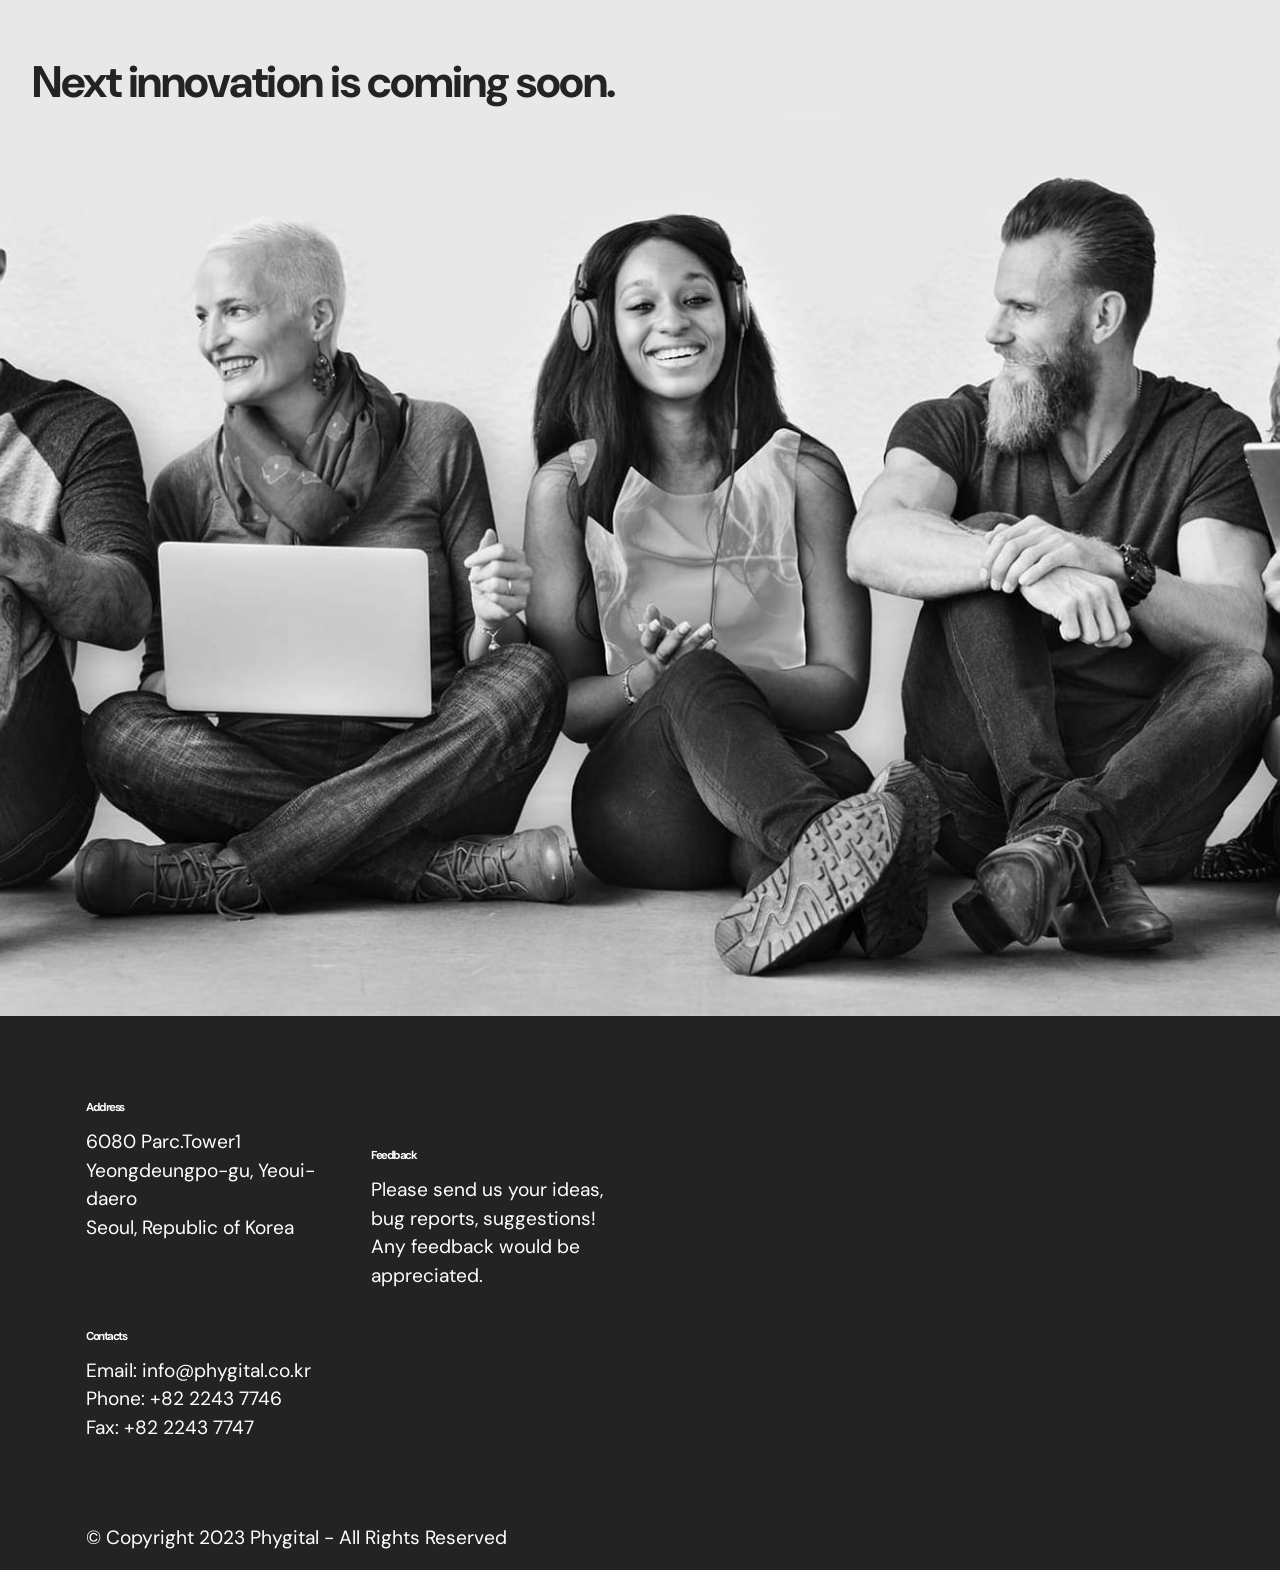
==== index.html @ dc156ff3 "Update index.html" ====
<!DOCTYPE html>
<html>
<head>
  <meta charset="UTF-8">
  <meta http-equiv="X-UA-Compatible" content="IE=edge">
  <meta name="generator" content="phygital.co.kr">
  <meta name="viewport" content="width=device-width, initial-scale=1, minimum-scale=1">
  <link rel="icon" type="image/x-icon" href="/favicon.ico">
  <link rel="apple-touch-icon" sizes="180x180" href="/apple-touch-icon.png">
  <link rel="icon" type="image/png" sizes="32x32" href="/favicon-32x32.png">
  <link rel="icon" type="image/png" sizes="16x16" href="/favicon-16x16.png">
  <link rel="manifest" href="/site.webmanifest">
  <link rel="mask-icon" href="/safari-pinned-tab.svg" color="#5bbad5">
  <meta name="msapplication-TileColor" content="#da532c">
  <meta name="theme-color" content="#ffffff">
  <meta name="description" content="nextgen innovation">


  
  <title>Home</title>
  <link rel="stylesheet" href="assets/bootstrap/css/bootstrap.min.css">
  <link rel="stylesheet" href="assets/bootstrap/css/bootstrap-grid.min.css">
  <link rel="stylesheet" href="assets/bootstrap/css/bootstrap-reboot.min.css">
  <link rel="stylesheet" href="assets/socicon/css/styles.css">
  <link rel="stylesheet" href="assets/theme/css/style.css">
  <link rel="preload" href="https://fonts.googleapis.com/css?family=DM+Sans:100,200,300,400,500,600,700,800,900,100i,200i,300i,400i,500i,600i,700i,800i,900i&display=swap" as="style" onload="this.onload=null;this.rel='stylesheet'">
  <noscript><link rel="stylesheet" href="https://fonts.googleapis.com/css?family=DM+Sans:100,200,300,400,500,600,700,800,900,100i,200i,300i,400i,500i,600i,700i,800i,900i&display=swap"></noscript>
  <link rel="preload" as="style" href="assets/mobirise/css/mbr-additional.css"><link rel="stylesheet" href="assets/mobirise/css/mbr-additional.css" type="text/css">
  
</head>
<body>
  
  <section data-bs-version="5.1" class="info4 cid-tNP4t02p1X" id="info4-x">
    
    
    <div class="container-fluid">
        <div class="row justify-content-center">
            <div class="col-12">
                <h3 class="mbr-section-title mbr-fonts-style display-1"><strong>Next innovation is coming soon.</strong></h3>
                
            </div>
        </div>
    </div>
</section>

<section data-bs-version="5.1" class="header1 cid-tNP4fryi3M mbr-fullscreen" id="header1-w">


    <div class="container">
        <div class="row justify-content-center">
            <div class="col-12 col-lg-5">
                <h1 class="mbr-section-title mbr-fonts-style mb-3 display-1"><phygital.></h1>
                
                
                
            </div>
        </div>
    </div>
</section>

<section data-bs-version="5.1" class="footer6 cid-tNPc91Cxcx" once="footers" id="footer6-z">

    

    

    <div class="container">
        <div class="row content mbr-white">
            <div class="col-12 col-md-3 mbr-fonts-style display-7">
                <h5 class="mbr-section-subtitle mbr-fonts-style mb-2 display-7">
                    <strong>Address</strong>
                </h5>
                <p class="mbr-text mbr-fonts-style display-7">6080 Parc.Tower1<br>Yeongdeungpo-gu, Yeoui-daero<br>Seoul, Republic of Korea</p> <br>
                <h5 class="mbr-section-subtitle mbr-fonts-style mb-2 mt-4 display-7">
                    <strong>Contacts</strong>
                </h5>
                <p class="mbr-text mbr-fonts-style mb-4 display-7">
                    Email: info@phygital.co.kr<br>
                    Phone: +82 2243 7746<br>
                    Fax: +82 2243 7747</p>
            </div>
            <div class="col-12 col-md-3 mbr-fonts-style display-7">
            
                <h5 class="mbr-section-subtitle mbr-fonts-style mb-2 mt-5 display-7">
                    <strong>Feedback</strong>
                </h5>
                <p class="mbr-text mbr-fonts-style mb-4 display-7">
                    Please send us your ideas, bug reports, suggestions! Any feedback would be appreciated.
                </p>
            </div>
            <div class="col-12 col-md-6">
                <div class="google-map"><iframe frameborder="0" style="border:0" src="https://www.google.com/maps/embed?pb=!1m18!1m12!1m3!1d2849.7429327787136!2d126.92601605795139!3d37.52607896184403!2m3!1f0!2f0!3f0!3m2!1i1024!2i768!4f13.1!3m3!1m2!1s0x357b4596bcbf5387%3A0x8b34b14cc0b31a6b!2sParc.1%20Tower%201!5e0!3m2!1sru!2skr!4v1692853850039!5m2!1sru!2sru" allowfullscreen=""></iframe></div>
            </div>
            <div class="col-md-6">
                
            </div>
        </div>
        <div class="footer-lower">
            <div class="media-container-row">
                <div class="col-sm-12">
                    <hr>
                </div>
            </div>
            <div class="col-sm-12 copyright pl-0">
                <p class="mbr-text mbr-fonts-style mbr-white display-7">
                    © Copyright 2023 Phygital - All Rights Reserved
                </p>
            </div>
        </div>
    </div>
  
  
</body>
</html>
---- assets/socicon/css/styles.css ----
@charset "UTF-8";

@font-face {
  font-family: 'Socicon';
  src:  url('../fonts/socicon.eot');
  src:  url('../fonts/socicon.eot?#iefix') format('embedded-opentype'),
    url('../fonts/socicon.woff2') format('woff2'),
    url('../fonts/socicon.ttf') format('truetype'),
    url('../fonts/socicon.woff') format('woff'),
    url('../fonts/socicon.svg#socicon') format('svg');
  font-weight: normal;
  font-style: normal;
  font-display: swap;
}

[data-icon]:before {
  font-family: "socicon" !important;
  content: attr(data-icon);
  font-style: normal !important;
  font-weight: normal !important;
  font-variant: normal !important;
  text-transform: none !important;
  speak: none;
  line-height: 1;
  -webkit-font-smoothing: antialiased;
  -moz-osx-font-smoothing: grayscale;
}

[class^="socicon-"], [class*=" socicon-"] {
  /* use !important to prevent issues with browser extensions that change fonts */
  font-family: 'Socicon' !important;
  speak: none;
  font-style: normal;
  font-weight: normal;
  font-variant: normal;
  text-transform: none;
  line-height: 1;

  /* Better Font Rendering =========== */
  -webkit-font-smoothing: antialiased;
  -moz-osx-font-smoothing: grayscale;
}

.socicon-eitaa:before {
  content: "\e97c";
}
.socicon-soroush:before {
  content: "\e97d";
}
.socicon-bale:before {
  content: "\e97e";
}
.socicon-zazzle:before {
  content: "\e97b";
}
.socicon-society6:before {
  content: "\e97a";
}
.socicon-redbubble:before {
  content: "\e979";
}
.socicon-avvo:before {
  content: "\e978";
}
.socicon-stitcher:before {
  content: "\e977";
}
.socicon-googlehangouts:before {
  content: "\e974";
}
.socicon-dlive:before {
  content: "\e975";
}
.socicon-vsco:before {
  content: "\e976";
}
.socicon-flipboard:before {
  content: "\e973";
}
.socicon-ubuntu:before {
  content: "\e958";
}
.socicon-artstation:before {
  content: "\e959";
}
.socicon-invision:before {
  content: "\e95a";
}
.socicon-torial:before {
  content: "\e95b";
}
.socicon-collectorz:before {
  content: "\e95c";
}
.socicon-seenthis:before {
  content: "\e95d";
}
.socicon-googleplaymusic:before {
  content: "\e95e";
}
.socicon-debian:before {
  content: "\e95f";
}
.socicon-filmfreeway:before {
  content: "\e960";
}
.socicon-gnome:before {
  content: "\e961";
}
.socicon-itchio:before {
  content: "\e962";
}
.socicon-jamendo:before {
  content: "\e963";
}
.socicon-mix:before {
  content: "\e964";
}
.socicon-sharepoint:before {
  content: "\e965";
}
.socicon-tinder:before {
  content: "\e966";
}
.socicon-windguru:before {
  content: "\e967";
}
.socicon-cdbaby:before {
  content: "\e968";
}
.socicon-elementaryos:before {
  content: "\e969";
}
.socicon-stage32:before {
  content: "\e96a";
}
.socicon-tiktok:before {
  content: "\e96b";
}
.socicon-gitter:before {
  content: "\e96c";
}
.socicon-letterboxd:before {
  content: "\e96d";
}
.socicon-threema:before {
  content: "\e96e";
}
.socicon-splice:before {
  content: "\e96f";
}
.socicon-metapop:before {
  content: "\e970";
}
.socicon-naver:before {
  content: "\e971";
}
.socicon-remote:before {
  content: "\e972";
}
.socicon-internet:before {
  content: "\e957";
}
.socicon-moddb:before {
  content: "\e94b";
}
.socicon-indiedb:before {
  content: "\e94c";
}
.socicon-traxsource:before {
  content: "\e94d";
}
.socicon-gamefor:before {
  content: "\e94e";
}
.socicon-pixiv:before {
  content: "\e94f";
}
.socicon-myanimelist:before {
  content: "\e950";
}
.socicon-blackberry:before {
  content: "\e951";
}
.socicon-wickr:before {
  content: "\e952";
}
.socicon-spip:before {
  content: "\e953";
}
.socicon-napster:before {
  content: "\e954";
}
.socicon-beatport:before {
  content: "\e955";
}
.socicon-hackerone:before {
  content: "\e956";
}
.socicon-hackernews:before {
  content: "\e946";
}
.socicon-smashwords:before {
  content: "\e947";
}
.socicon-kobo:before {
  content: "\e948";
}
.socicon-bookbub:before {
  content: "\e949";
}
.socicon-mailru:before {
  content: "\e94a";
}
.socicon-gitlab:before {
  content: "\e945";
}
.socicon-instructables:before {
  content: "\e944";
}
.socicon-portfolio:before {
  content: "\e943";
}
.socicon-codered:before {
  content: "\e940";
}
.socicon-origin:before {
  content: "\e941";
}
.socicon-nextdoor:before {
  content: "\e942";
}
.socicon-udemy:before {
  content: "\e93f";
}
.socicon-livemaster:before {
  content: "\e93e";
}
.socicon-crunchbase:before {
  content: "\e93b";
}
.socicon-homefy:before {
  content: "\e93c";
}
.socicon-calendly:before {
  content: "\e93d";
}
.socicon-realtor:before {
  content: "\e90f";
}
.socicon-tidal:before {
  content: "\e910";
}
.socicon-qobuz:before {
  content: "\e911";
}
.socicon-natgeo:before {
  content: "\e912";
}
.socicon-mastodon:before {
  content: "\e913";
}
.socicon-unsplash:before {
  content: "\e914";
}
.socicon-homeadvisor:before {
  content: "\e915";
}
.socicon-angieslist:before {
  content: "\e916";
}
.socicon-codepen:before {
  content: "\e917";
}
.socicon-slack:before {
  content: "\e918";
}
.socicon-openaigym:before {
  content: "\e919";
}
.socicon-logmein:before {
  content: "\e91a";
}
.socicon-fiverr:before {
  content: "\e91b";
}
.socicon-gotomeeting:before {
  content: "\e91c";
}
.socicon-aliexpress:before {
  content: "\e91d";
}
.socicon-guru:before {
  content: "\e91e";
}
.socicon-appstore:before {
  content: "\e91f";
}
.socicon-homes:before {
  content: "\e920";
}
.socicon-zoom:before {
  content: "\e921";
}
.socicon-alibaba:before {
  content: "\e922";
}
.socicon-craigslist:before {
  content: "\e923";
}
.socicon-wix:before {
  content: "\e924";
}
.socicon-redfin:before {
  content: "\e925";
}
.socicon-googlecalendar:before {
  content: "\e926";
}
.socicon-shopify:before {
  content: "\e927";
}
.socicon-freelancer:before {
  content: "\e928";
}
.socicon-seedrs:before {
  content: "\e929";
}
.socicon-bing:before {
  content: "\e92a";
}
.socicon-doodle:before {
  content: "\e92b";
}
.socicon-bonanza:before {
  content: "\e92c";
}
.socicon-squarespace:before {
  content: "\e92d";
}
.socicon-toptal:before {
  content: "\e92e";
}
.socicon-gust:before {
  content: "\e92f";
}
.socicon-ask:before {
  content: "\e930";
}
.socicon-trulia:before {
  content: "\e931";
}
.socicon-loomly:before {
  content: "\e932";
}
.socicon-ghost:before {
  content: "\e933";
}
.socicon-upwork:before {
  content: "\e934";
}
.socicon-fundable:before {
  content: "\e935";
}
.socicon-booking:before {
  content: "\e936";
}
.socicon-googlemaps:before {
  content: "\e937";
}
.socicon-zillow:before {
  content: "\e938";
}
.socicon-niconico:before {
  content: "\e939";
}
.socicon-toneden:before {
  content: "\e93a";
}
.socicon-augment:before {
  content: "\e908";
}
.socicon-bitbucket:before {
  content: "\e909";
}
.socicon-fyuse:before {
  content: "\e90a";
}
.socicon-yt-gaming:before {
  content: "\e90b";
}
.socicon-sketchfab:before {
  content: "\e90c";
}
.socicon-mobcrush:before {
  content: "\e90d";
}
.socicon-microsoft:before {
  content: "\e90e";
}
.socicon-pandora:before {
  content: "\e907";
}
.socicon-messenger:before {
  content: "\e906";
}
.socicon-gamewisp:before {
  content: "\e905";
}
.socicon-bloglovin:before {
  content: "\e904";
}
.socicon-tunein:before {
  content: "\e903";
}
.socicon-gamejolt:before {
  content: "\e901";
}
.socicon-trello:before {
  content: "\e902";
}
.socicon-spreadshirt:before {
  content: "\e900";
}
.socicon-500px:before {
  content: "\e000";
}
.socicon-8tracks:before {
  content: "\e001";
}
.socicon-airbnb:before {
  content: "\e002";
}
.socicon-alliance:before {
  content: "\e003";
}
.socicon-amazon:before {
  content: "\e004";
}
.socicon-amplement:before {
  content: "\e005";
}
.socicon-android:before {
  content: "\e006";
}
.socicon-angellist:before {
  content: "\e007";
}
.socicon-apple:before {
  content: "\e008";
}
.socicon-appnet:before {
  content: "\e009";
}
.socicon-baidu:before {
  content: "\e00a";
}
.socicon-bandcamp:before {
  content: "\e00b";
}
.socicon-battlenet:before {
  content: "\e00c";
}
.socicon-mixer:before {
  content: "\e00d";
}
.socicon-bebee:before {
  content: "\e00e";
}
.socicon-bebo:before {
  content: "\e00f";
}
.socicon-behance:before {
  content: "\e010";
}
.socicon-blizzard:before {
  content: "\e011";
}
.socicon-blogger:before {
  content: "\e012";
}
.socicon-buffer:before {
  content: "\e013";
}
.socicon-chrome:before {
  content: "\e014";
}
.socicon-coderwall:before {
  content: "\e015";
}
.socicon-curse:before {
  content: "\e016";
}
.socicon-dailymotion:before {
  content: "\e017";
}
.socicon-deezer:before {
  content: "\e018";
}
.socicon-delicious:before {
  content: "\e019";
}
.socicon-deviantart:before {
  content: "\e01a";
}
.socicon-diablo:before {
  content: "\e01b";
}
.socicon-digg:before {
  content: "\e01c";
}
.socicon-discord:before {
  content: "\e01d";
}
.socicon-disqus:before {
  content: "\e01e";
}
.socicon-douban:before {
  content: "\e01f";
}
.socicon-draugiem:before {
  content: "\e020";
}
.socicon-dribbble:before {
  content: "\e021";
}
.socicon-drupal:before {
  content: "\e022";
}
.socicon-ebay:before {
  content: "\e023";
}
.socicon-ello:before {
  content: "\e024";
}
.socicon-endomodo:before {
  content: "\e025";
}
.socicon-envato:before {
  content: "\e026";
}
.socicon-etsy:before {
  content: "\e027";
}
.socicon-facebook:before {
  content: "\e028";
}
.socicon-feedburner:before {
  content: "\e029";
}
.socicon-filmweb:before {
  content: "\e02a";
}
.socicon-firefox:before {
  content: "\e02b";
}
.socicon-flattr:before {
  content: "\e02c";
}
.socicon-flickr:before {
  content: "\e02d";
}
.socicon-formulr:before {
  content: "\e02e";
}
.socicon-forrst:before {
  content: "\e02f";
}
.socicon-foursquare:before {
  content: "\e030";
}
.socicon-friendfeed:before {
  content: "\e031";
}
.socicon-github:before {
  content: "\e032";
}
.socicon-goodreads:before {
  content: "\e033";
}
.socicon-google:before {
  content: "\e034";
}
.socicon-googlescholar:before {
  content: "\e035";
}
.socicon-googlegroups:before {
  content: "\e036";
}
.socicon-googlephotos:before {
  content: "\e037";
}
.socicon-googleplus:before {
  content: "\e038";
}
.socicon-grooveshark:before {
  content: "\e039";
}
.socicon-hackerrank:before {
  content: "\e03a";
}
.socicon-hearthstone:before {
  content: "\e03b";
}
.socicon-hellocoton:before {
  content: "\e03c";
}
.socicon-heroes:before {
  content: "\e03d";
}
.socicon-smashcast:before {
  content: "\e03e";
}
.socicon-horde:before {
  content: "\e03f";
}
.socicon-houzz:before {
  content: "\e040";
}
.socicon-icq:before {
  content: "\e041";
}
.socicon-identica:before {
  content: "\e042";
}
.socicon-imdb:before {
  content: "\e043";
}
.socicon-instagram:before {
  content: "\e044";
}
.socicon-issuu:before {
  content: "\e045";
}
.socicon-istock:before {
  content: "\e046";
}
.socicon-itunes:before {
  content: "\e047";
}
.socicon-keybase:before {
  content: "\e048";
}
.socicon-lanyrd:before {
  content: "\e049";
}
.socicon-lastfm:before {
  content: "\e04a";
}
.socicon-line:before {
  content: "\e04b";
}
.socicon-linkedin:before {
  content: "\e04c";
}
.socicon-livejournal:before {
  content: "\e04d";
}
.socicon-lyft:before {
  content: "\e04e";
}
.socicon-macos:before {
  content: "\e04f";
}
.socicon-mail:before {
  content: "\e050";
}
.socicon-medium:before {
  content: "\e051";
}
.socicon-meetup:before {
  content: "\e052";
}
.socicon-mixcloud:before {
  content: "\e053";
}
.socicon-modelmayhem:before {
  content: "\e054";
}
.socicon-mumble:before {
  content: "\e055";
}
.socicon-myspace:before {
  content: "\e056";
}
.socicon-newsvine:before {
  content: "\e057";
}
.socicon-nintendo:before {
  content: "\e058";
}
.socicon-npm:before {
  content: "\e059";
}
.socicon-odnoklassniki:before {
  content: "\e05a";
}
.socicon-openid:before {
  content: "\e05b";
}
.socicon-opera:before {
  content: "\e05c";
}
.socicon-outlook:before {
  content: "\e05d";
}
.socicon-overwatch:before {
  content: "\e05e";
}
.socicon-patreon:before {
  content: "\e05f";
}
.socicon-paypal:before {
  content: "\e060";
}
.socicon-periscope:before {
  content: "\e061";
}
.socicon-persona:before {
  content: "\e062";
}
.socicon-pinterest:before {
  content: "\e063";
}
.socicon-play:before {
  content: "\e064";
}
.socicon-player:before {
  content: "\e065";
}
.socicon-playstation:before {
  content: "\e066";
}
.socicon-pocket:before {
  content: "\e067";
}
.socicon-qq:before {
  content: "\e068";
}
.socicon-quora:before {
  content: "\e069";
}
.socicon-raidcall:before {
  content: "\e06a";
}
.socicon-ravelry:before {
  content: "\e06b";
}
.socicon-reddit:before {
  content: "\e06c";
}
.socicon-renren:before {
  content: "\e06d";
}
.socicon-researchgate:before {
  content: "\e06e";
}
.socicon-residentadvisor:before {
  content: "\e06f";
}
.socicon-reverbnation:before {
  content: "\e070";
}
.socicon-rss:before {
  content: "\e071";
}
.socicon-sharethis:before {
  content: "\e072";
}
.socicon-skype:before {
  content: "\e073";
}
.socicon-slideshare:before {
  content: "\e074";
}
.socicon-smugmug:before {
  content: "\e075";
}
.socicon-snapchat:before {
  content: "\e076";
}
.socicon-songkick:before {
  content: "\e077";
}
.socicon-soundcloud:before {
  content: "\e078";
}
.socicon-spotify:before {
  content: "\e079";
}
.socicon-stackexchange:before {
  content: "\e07a";
}
.socicon-stackoverflow:before {
  content: "\e07b";
}
.socicon-starcraft:before {
  content: "\e07c";
}
.socicon-stayfriends:before {
  content: "\e07d";
}
.socicon-steam:before {
  content: "\e07e";
}
.socicon-storehouse:before {
  content: "\e07f";
}
.socicon-strava:before {
  content: "\e080";
}
.socicon-streamjar:before {
  content: "\e081";
}
.socicon-stumbleupon:before {
  content: "\e082";
}
.socicon-swarm:before {
  content: "\e083";
}
.socicon-teamspeak:before {
  content: "\e084";
}
.socicon-teamviewer:before {
  content: "\e085";
}
.socicon-technorati:before {
  content: "\e086";
}
.socicon-telegram:before {
  content: "\e087";
}
.socicon-tripadvisor:before {
  content: "\e088";
}
.socicon-tripit:before {
  content: "\e089";
}
.socicon-triplej:before {
  content: "\e08a";
}
.socicon-tumblr:before {
  content: "\e08b";
}
.socicon-twitch:before {
  content: "\e08c";
}
.socicon-twitter:before {
  content: "\e08d";
}
.socicon-uber:before {
  content: "\e08e";
}
.socicon-ventrilo:before {
  content: "\e08f";
}
.socicon-viadeo:before {
  content: "\e090";
}
.socicon-viber:before {
  content: "\e091";
}
.socicon-viewbug:before {
  content: "\e092";
}
.socicon-vimeo:before {
  content: "\e093";
}
.socicon-vine:before {
  content: "\e094";
}
.socicon-vkontakte:before {
  content: "\e095";
}
.socicon-warcraft:before {
  content: "\e096";
}
.socicon-wechat:before {
  content: "\e097";
}
.socicon-weibo:before {
  content: "\e098";
}
.socicon-whatsapp:before {
  content: "\e099";
}
.socicon-wikipedia:before {
  content: "\e09a";
}
.socicon-windows:before {
  content: "\e09b";
}
.socicon-wordpress:before {
  content: "\e09c";
}
.socicon-wykop:before {
  content: "\e09d";
}
.socicon-xbox:before {
  content: "\e09e";
}
.socicon-xing:before {
  content: "\e09f";
}
.socicon-yahoo:before {
  content: "\e0a0";
}
.socicon-yammer:before {
  content: "\e0a1";
}
.socicon-yandex:before {
  content: "\e0a2";
}
.socicon-yelp:before {
  content: "\e0a3";
}
.socicon-younow:before {
  content: "\e0a4";
}
.socicon-youtube:before {
  content: "\e0a5";
}
.socicon-zapier:before {
  content: "\e0a6";
}
.socicon-zerply:before {
  content: "\e0a7";
}
.socicon-zomato:before {
  content: "\e0a8";
}
.socicon-zynga:before {
  content: "\e0a9";
}
---- assets/theme/css/style.css ----
@charset "UTF-8";
section {
  background-color: #ffffff;
}

body {
  font-style: normal;
  line-height: 1.5;
  font-weight: 400;
  color: #232323;
  position: relative;
}

button {
  background-color: transparent;
  border-color: transparent;
}

section,
.container,
.container-fluid {
  position: relative;
  word-wrap: break-word;
}

a.mbr-iconfont:hover {
  text-decoration: none;
}

.article .lead p,
.article .lead ul,
.article .lead ol,
.article .lead pre,
.article .lead blockquote {
  margin-bottom: 0;
}

a {
  font-style: normal;
  font-weight: 400;
  cursor: pointer;
}
a, a:hover {
  text-decoration: none;
}

.mbr-section-title {
  font-style: normal;
  line-height: 1.3;
}

.mbr-section-subtitle {
  line-height: 1.3;
}

.mbr-text {
  font-style: normal;
  line-height: 1.7;
}

h1,
h2,
h3,
h4,
h5,
h6,
.display-1,
.display-2,
.display-4,
.display-5,
.display-7,
span,
p,
a {
  line-height: 1;
  word-break: break-word;
  word-wrap: break-word;
  font-weight: 400;
}

b,
strong {
  font-weight: bolder;
  font-family: DM Sans;
  letter-spacing: -1.5px;
  font-size: 0.6em;
}

input:-webkit-autofill, input:-webkit-autofill:hover, input:-webkit-autofill:focus, input:-webkit-autofill:active {
  transition-delay: 9999s;
  -webkit-transition-property: background-color, color;
  transition-property: background-color, color;
}

textarea[type=hidden] {
  display: none;
}

section {
  background-position: 50% 50%;
  background-repeat: no-repeat;
  background-size: cover;
}
section .mbr-background-video,
section .mbr-background-video-preview {
  position: absolute;
  bottom: 0;
  left: 0;
  right: 0;
  top: 0;
}

.hidden {
  visibility: hidden;
}

.mbr-z-index20 {
  z-index: 20;
}

/*! Base colors */
.mbr-white {
  color: #ffffff;
}

.mbr-black {
  color: #111111;
}

.mbr-bg-white {
  background-color: #ffffff;
}

.mbr-bg-black {
  background-color: #000000;
}

/*! Text-aligns */
.align-left {
  text-align: left;
}

.align-center {
  text-align: center;
}

.align-right {
  text-align: right;
}

/*! Font-weight  */
.mbr-light {
  font-weight: 300;
}

.mbr-regular {
  font-weight: 400;
}

.mbr-semibold {
  font-weight: 500;
}

.mbr-bold {
  font-weight: 700;
}

/*! Media  */
.media-content {
  flex-basis: 100%;
}

.media-container-row {
  display: flex;
  flex-direction: row;
  flex-wrap: wrap;
  justify-content: center;
  align-content: center;
  align-items: start;
}
.media-container-row .media-size-item {
  width: 400px;
}

.media-container-column {
  display: flex;
  flex-direction: column;
  flex-wrap: wrap;
  justify-content: center;
  align-content: center;
  align-items: stretch;
}
.media-container-column > * {
  width: 100%;
}

@media (min-width: 992px) {
  .media-container-row {
    flex-wrap: nowrap;
  }
}
figure {
  margin-bottom: 0;
  overflow: hidden;
}

figure[mbr-media-size] {
  transition: width 0.1s;
}

img,
iframe {
  display: block;
  width: 100%;
}

.card {
  background-color: transparent;
  border: none;
}

.card-box {
  width: 100%;
}

.card-img {
  text-align: center;
  flex-shrink: 0;
  -webkit-flex-shrink: 0;
}

.media {
  max-width: 100%;
  margin: 0 auto;
}

.mbr-figure {
  align-self: center;
}

.media-container > div {
  max-width: 100%;
}

.mbr-figure img,
.card-img img {
  width: 100%;
}

@media (max-width: 991px) {
  .media-size-item {
    width: auto !important;
  }

  .media {
    width: auto;
  }

  .mbr-figure {
    width: 100% !important;
  }
}
/*! Buttons */
.mbr-section-btn {
  margin-left: -0.6rem;
  margin-right: -0.6rem;
  font-size: 0;
}

.btn {
  font-weight: 600;
  border-width: 1px;
  font-style: normal;
  margin: 0.6rem 0.6rem;
  white-space: normal;
  transition: all 0.2s ease-in-out;
  display: inline-flex;
  align-items: center;
  justify-content: center;
  word-break: break-word;
}

.btn-sm {
  font-weight: 600;
  letter-spacing: 0px;
  transition: all 0.3s ease-in-out;
}

.btn-md {
  font-weight: 600;
  letter-spacing: 0px;
  transition: all 0.3s ease-in-out;
}

.btn-lg {
  font-weight: 600;
  letter-spacing: 0px;
  transition: all 0.3s ease-in-out;
}

.btn-form {
  margin: 0;
}
.btn-form:hover {
  cursor: pointer;
}

nav .mbr-section-btn {
  margin-left: 0rem;
  margin-right: 0rem;
}

/*! Btn icon margin */
.btn .mbr-iconfont,
.btn.btn-sm .mbr-iconfont {
  order: 1;
  cursor: pointer;
  margin-left: 0.5rem;
  vertical-align: sub;
}

.btn.btn-md .mbr-iconfont,
.btn.btn-md .mbr-iconfont {
  margin-left: 0.8rem;
}

.mbr-regular {
  font-weight: 400;
}

.mbr-semibold {
  font-weight: 500;
}

.mbr-bold {
  font-weight: 700;
}

[type=submit] {
  -webkit-appearance: none;
}

/*! Full-screen */
.mbr-fullscreen .mbr-overlay {
  min-height: 100vh;
}

.mbr-fullscreen {
  display: flex;
  display: -moz-flex;
  display: -ms-flex;
  display: -o-flex;
  align-items: center;
  min-height: 100vh;
  padding-top: 3rem;
  padding-bottom: 3rem;
}

/*! Map */
.map {
  height: 25rem;
  position: relative;
}
.map iframe {
  width: 100%;
  height: 100%;
}

/*! Scroll to top arrow */
.mbr-arrow-up {
  bottom: 25px;
  right: 90px;
  position: fixed;
  text-align: right;
  z-index: 5000;
  color: #ffffff;
  font-size: 22px;
}

.mbr-arrow-up a {
  background: rgba(0, 0, 0, 0.2);
  border-radius: 50%;
  color: #fff;
  display: inline-block;
  height: 60px;
  width: 60px;
  border: 2px solid #fff;
  outline-style: none !important;
  position: relative;
  text-decoration: none;
  transition: all 0.3s ease-in-out;
  cursor: pointer;
  text-align: center;
}
.mbr-arrow-up a:hover {
  background-color: rgba(0, 0, 0, 0.4);
}
.mbr-arrow-up a i {
  line-height: 60px;
}

.mbr-arrow-up-icon {
  display: block;
  color: #fff;
}

.mbr-arrow-up-icon::before {
  content: "›";
  display: inline-block;
  font-family: serif;
  font-size: 22px;
  line-height: 1;
  font-style: normal;
  position: relative;
  top: 6px;
  left: -4px;
  transform: rotate(-90deg);
}

/*! Arrow Down */
.mbr-arrow {
  position: absolute;
  bottom: 45px;
  left: 50%;
  width: 60px;
  height: 60px;
  cursor: pointer;
  background-color: rgba(80, 80, 80, 0.5);
  border-radius: 50%;
  transform: translateX(-50%);
}
@media (max-width: 767px) {
  .mbr-arrow {
    display: none;
  }
}
.mbr-arrow > a {
  display: inline-block;
  text-decoration: none;
  outline-style: none;
  -webkit-animation: arrowdown 1.7s ease-in-out infinite;
          animation: arrowdown 1.7s ease-in-out infinite;
  color: #ffffff;
}
.mbr-arrow > a > i {
  position: absolute;
  top: -2px;
  left: 15px;
  font-size: 2rem;
}

#scrollToTop a i::before {
  content: "";
  position: absolute;
  display: block;
  border-bottom: 2.5px solid #fff;
  border-left: 2.5px solid #fff;
  width: 27.8%;
  height: 27.8%;
  left: 50%;
  top: 51%;
  transform: translateY(-30%) translateX(-50%) rotate(135deg);
}

@keyframes arrowdown {
  0% {
    transform: translateY(0px);
  }
  50% {
    transform: translateY(-5px);
  }
  100% {
    transform: translateY(0px);
  }
}
@-webkit-keyframes arrowdown {
  0% {
    transform: translateY(0px);
  }
  50% {
    transform: translateY(-5px);
  }
  100% {
    transform: translateY(0px);
  }
}
@media (max-width: 500px) {
  .mbr-arrow-up {
    left: 0;
    right: 0;
    text-align: center;
  }
}
/*Gradients animation*/
@keyframes gradient-animation {
  from {
    background-position: 0% 100%;
    -webkit-animation-timing-function: ease-in-out;
            animation-timing-function: ease-in-out;
  }
  to {
    background-position: 100% 0%;
    -webkit-animation-timing-function: ease-in-out;
            animation-timing-function: ease-in-out;
  }
}
@-webkit-keyframes gradient-animation {
  from {
    background-position: 0% 100%;
    -webkit-animation-timing-function: ease-in-out;
            animation-timing-function: ease-in-out;
  }
  to {
    background-position: 100% 0%;
    -webkit-animation-timing-function: ease-in-out;
            animation-timing-function: ease-in-out;
  }
}
.bg-gradient {
  background-size: 200% 200%;
  animation: gradient-animation 5s infinite alternate;
  -webkit-animation: gradient-animation 5s infinite alternate;
}

.menu .navbar-brand {
  display: -webkit-flex;
}
.menu .navbar-brand span {
  display: flex;
  display: -webkit-flex;
}
.menu .navbar-brand .navbar-caption-wrap {
  display: -webkit-flex;
}
.menu .navbar-brand .navbar-logo img {
  display: -webkit-flex;
  width: auto;
}
@media (min-width: 768px) and (max-width: 991px) {
  .menu .navbar-toggleable-sm .navbar-nav {
    display: -ms-flexbox;
  }
}
@media (max-width: 991px) {
  .menu .navbar-collapse {
    max-height: 93.5vh;
  }
  .menu .navbar-collapse.show {
    overflow: auto;
  }
}
@media (min-width: 992px) {
  .menu .navbar-nav.nav-dropdown {
    display: -webkit-flex;
  }
  .menu .navbar-toggleable-sm .navbar-collapse {
    display: -webkit-flex !important;
  }
  .menu .collapsed .navbar-collapse {
    max-height: 93.5vh;
  }
  .menu .collapsed .navbar-collapse.show {
    overflow: auto;
  }
}
@media (max-width: 767px) {
  .menu .navbar-collapse {
    max-height: 80vh;
  }
}

.nav-link .mbr-iconfont {
  margin-right: 0.5rem;
}

.navbar {
  display: -webkit-flex;
  -webkit-flex-wrap: wrap;
  -webkit-align-items: center;
  -webkit-justify-content: space-between;
}

.navbar-collapse {
  -webkit-flex-basis: 100%;
  -webkit-flex-grow: 1;
  -webkit-align-items: center;
}

.nav-dropdown .link {
  padding: 0.667em 1.667em !important;
  margin: 0 !important;
}

.nav {
  display: -webkit-flex;
  -webkit-flex-wrap: wrap;
}

.row {
  display: -webkit-flex;
  -webkit-flex-wrap: wrap;
}

.justify-content-center {
  -webkit-justify-content: center;
}

.form-inline {
  display: -webkit-flex;
}

.card-wrapper {
  -webkit-flex: 1;
}

.carousel-control {
  z-index: 10;
  display: -webkit-flex;
}

.carousel-controls {
  display: -webkit-flex;
}

.media {
  display: -webkit-flex;
}

.form-group:focus {
  outline: none;
}

.jq-selectbox__select {
  padding: 7px 0;
  position: relative;
}

.jq-selectbox__dropdown {
  overflow: hidden;
  border-radius: 10px;
  position: absolute;
  top: 100%;
  left: 0 !important;
  width: 100% !important;
}

.jq-selectbox__trigger-arrow {
  right: 0;
  transform: translateY(-50%);
}

.jq-selectbox li {
  padding: 1.07em 0.5em;
}

input[type=range] {
  padding-left: 0 !important;
  padding-right: 0 !important;
}

.modal-dialog,
.modal-content {
  height: 100%;
}

.modal-dialog .carousel-inner {
  height: calc(100vh - 1.75rem);
}
@media (max-width: 575px) {
  .modal-dialog .carousel-inner {
    height: calc(100vh - 1rem);
  }
}

.carousel-item {
  text-align: center;
}

.carousel-item img {
  margin: auto;
}

.navbar-toggler {
  align-self: flex-start;
  padding: 0.25rem 0.75rem;
  font-size: 1.25rem;
  line-height: 1;
  background: transparent;
  border: 1px solid transparent;
  border-radius: 0.25rem;
}

.navbar-toggler:focus,
.navbar-toggler:hover {
  text-decoration: none;
  box-shadow: none;
}

.navbar-toggler-icon {
  display: inline-block;
  width: 1.5em;
  height: 1.5em;
  vertical-align: middle;
  content: "";
  background: no-repeat center center;
  background-size: 100% 100%;
}

.navbar-toggler-left {
  position: absolute;
  left: 1rem;
}

.navbar-toggler-right {
  position: absolute;
  right: 1rem;
}

.card-img {
  width: auto;
}

.menu .navbar.collapsed:not(.beta-menu) {
  flex-direction: column;
}

.carousel-item.active,
.carousel-item-next,
.carousel-item-prev {
  display: flex;
}

.note-air-layout .dropup .dropdown-menu,
.note-air-layout .navbar-fixed-bottom .dropdown .dropdown-menu {
  bottom: initial !important;
}

html,
body {
  height: auto;
  min-height: 100vh;
}

.dropup .dropdown-toggle::after {
  display: none;
}

.form-asterisk {
  font-family: initial;
  position: absolute;
  top: -2px;
  font-weight: normal;
}

.form-control-label {
  position: relative;
  cursor: pointer;
  margin-bottom: 0.357em;
  padding: 0;
}

.alert {
  color: #ffffff;
  border-radius: 0;
  border: 0;
  font-size: 1.1rem;
  line-height: 1.5;
  margin-bottom: 1.875rem;
  padding: 1.25rem;
  position: relative;
  text-align: center;
}
.alert.alert-form::after {
  background-color: inherit;
  bottom: -7px;
  content: "";
  display: block;
  height: 14px;
  left: 50%;
  margin-left: -7px;
  position: absolute;
  transform: rotate(45deg);
  width: 14px;
}

.form-control {
  background-color: #ffffff;
  background-clip: border-box;
  color: #232323;
  line-height: 1rem !important;
  height: auto;
  padding: 0.6rem 1.2rem;
  transition: border-color 0.25s ease 0s;
  border: 1px solid transparent !important;
  border-radius: 4px;
  box-shadow: rgba(0, 0, 0, 0.07) 0px 1px 1px 0px, rgba(0, 0, 0, 0.07) 0px 1px 3px 0px, rgba(0, 0, 0, 0.03) 0px 0px 0px 1px;
}
.form-active .form-control:invalid {
  border-color: red;
}

form .row {
  margin-left: -0.6rem;
  margin-right: -0.6rem;
}
form .row [class*=col] {
  padding-left: 0.6rem;
  padding-right: 0.6rem;
}

form .mbr-section-btn {
  margin: 0;
  padding-left: 0.6rem;
  padding-right: 0.6rem;
}

form .btn {
  display: flex;
  padding: 0.6rem 1.2rem;
  margin: 0;
}

form .form-check-input {
  margin-top: 0.5;
}

textarea.form-control {
  line-height: 1.5rem !important;
}

.form-group {
  margin-bottom: 1.2rem;
}

.form-control,
form .btn {
  min-height: 48px;
}

.gdpr-block label span.textGDPR input[name=gdpr] {
  top: 7px;
}

.form-control:focus {
  box-shadow: none;
}

:focus {
  outline: none;
}

.mbr-overlay {
  background-color: #000;
  bottom: 0;
  left: 0;
  opacity: 0.5;
  position: absolute;
  right: 0;
  top: 0;
  z-index: 0;
  pointer-events: none;
}

blockquote {
  font-style: italic;
  padding: 3rem;
  font-size: 1.09rem;
  position: relative;
  border-left: 3px solid;
}

ul,
ol,
pre,
blockquote {
  margin-bottom: 2.3125rem;
}

.mt-4 {
  margin-top: 2rem !important;
}

.mb-4 {
  margin-bottom: 2rem !important;
}

@media (min-width: 992px) {
  .container {
    padding-left: 16px;
    padding-right: 16px;
  }

  .row {
    margin-left: -16px;
    margin-right: -16px;
  }
  .row > [class*=col] {
    padding-left: 16px;
    padding-right: 16px;
  }
}
@media (min-width: 768px) {
  .container-fluid {
    height: 68px;
    padding-left: 32px;
    padding-right: 32px;
  }
}
@media (min-width: 768px) and (max-width: 991px) {
  .mbr-container {
    padding-left: 32px;
    padding-right: 32px;
  }
}
@media (max-width: 767px) {
  .mbr-container {
    padding-left: 16px;
    padding-right: 16px;
  }
}
.card-wrapper,
.item-wrapper {
  overflow: hidden;
}

.app-video-wrapper > img {
  opacity: 1;
}

.item {
  position: relative;
}

.dropdown-menu .dropdown-menu {
  left: 100%;
}

.dropdown-item + .dropdown-menu {
  display: none;
}

.dropdown-item:hover + .dropdown-menu,
.dropdown-menu:hover {
  display: block;
}

@media (min-aspect-ratio: 16/9) {
  .mbr-video-foreground {
    height: 300% !important;
    top: -100% !important;
  }
}
@media (max-aspect-ratio: 16/9) {
  .mbr-video-foreground {
    width: 300% !important;
    left: -100% !important;
  }
}.engine {
	position: absolute;
	text-indent: -2400px;
	text-align: center;
	padding: 0;
	top: 0;
	left: -2400px;
}
---- assets/mobirise/css/mbr-additional.css ----
body {
  font-family: DM Sans;
}
.display-1 {
  font-family: 'DM Sans', sans-serif;
  font-size: 4.6rem;
  line-height: 1.1;
}
.display-1 > .mbr-iconfont {
  font-size: 5.75rem;
}
.display-2 {
  font-family: 'DM Sans', sans-serif;
  font-size: 3rem;
  line-height: 1.1;
}
.display-2 > .mbr-iconfont {
  font-size: 3.75rem;
}
.display-4 {
  font-family: 'DM Sans', sans-serif;
  font-size: 1.1rem;
  line-height: 1.5;
}
.display-4 > .mbr-iconfont {
  font-size: 1.375rem;
}
.display-5 {
  font-family: 'DM Sans', sans-serif;
  font-size: 2.2rem;
  line-height: 1.5;
}
.display-5 > .mbr-iconfont {
  font-size: 2.75rem;
}
.display-7 {
  font-family: 'DM Sans', sans-serif;
  font-size: 1.2rem;
  line-height: 1.5;
}
.display-7 > .mbr-iconfont {
  font-size: 1.5rem;
}
/* ---- Fluid typography for mobile devices ---- */
/* 1.4 - font scale ratio ( bootstrap == 1.42857 ) */
/* 100vw - current viewport width */
/* (48 - 20)  48 == 48rem == 768px, 20 == 20rem == 320px(minimal supported viewport) */
/* 0.65 - min scale variable, may vary */
@media (max-width: 992px) {
  .display-1 {
    font-size: 3.68rem;
  }
}
@media (max-width: 768px) {
  .display-1 {
    font-size: 3.22rem;
    font-size: calc( 2.26rem + (4.6 - 2.26) * ((100vw - 20rem) / (48 - 20)));
    line-height: calc( 1.1 * (2.26rem + (4.6 - 2.26) * ((100vw - 20rem) / (48 - 20))));
  }
  .display-2 {
    font-size: 2.4rem;
    font-size: calc( 1.7rem + (3 - 1.7) * ((100vw - 20rem) / (48 - 20)));
    line-height: calc( 1.3 * (1.7rem + (3 - 1.7) * ((100vw - 20rem) / (48 - 20))));
  }
  .display-4 {
    font-size: 0.88rem;
    font-size: calc( 1.0350000000000001rem + (1.1 - 1.0350000000000001) * ((100vw - 20rem) / (48 - 20)));
    line-height: calc( 1.4 * (1.0350000000000001rem + (1.1 - 1.0350000000000001) * ((100vw - 20rem) / (48 - 20))));
  }
  .display-5 {
    font-size: 1.76rem;
    font-size: calc( 1.42rem + (2.2 - 1.42) * ((100vw - 20rem) / (48 - 20)));
    line-height: calc( 1.4 * (1.42rem + (2.2 - 1.42) * ((100vw - 20rem) / (48 - 20))));
  }
  .display-7 {
    font-size: 0.96rem;
    font-size: calc( 1.07rem + (1.2 - 1.07) * ((100vw - 20rem) / (48 - 20)));
    line-height: calc( 1.4 * (1.07rem + (1.2 - 1.07) * ((100vw - 20rem) / (48 - 20))));
  }
}
/* Buttons */
.btn {
  padding: 0.6rem 1.2rem;
  border-radius: 4px;
}
.btn-sm {
  padding: 0.6rem 1.2rem;
  border-radius: 4px;
}
.btn-md {
  padding: 0.6rem 1.2rem;
  border-radius: 4px;
}
.btn-lg {
  padding: 1rem 2.6rem;
  border-radius: 4px;
}
.bg-primary {
  background-color: #6592e6 !important;
}
.bg-success {
  background-color: #40b0bf !important;
}
.bg-info {
  background-color: #47b5ed !important;
}
.bg-warning {
  background-color: #ffe161 !important;
}
.bg-danger {
  background-color: #ff9966 !important;
}
.btn-primary,
.btn-primary:active {
  background-color: #6592e6 !important;
  border-color: #6592e6 !important;
  color: #ffffff !important;
  box-shadow: 0 2px 2px 0 rgba(0, 0, 0, 0.2);
}
.btn-primary:hover,
.btn-primary:focus,
.btn-primary.focus,
.btn-primary.active {
  color: #ffffff !important;
  background-color: #2260d2 !important;
  border-color: #2260d2 !important;
  box-shadow: 0 2px 5px 0 rgba(0, 0, 0, 0.2);
}
.btn-primary.disabled,
.btn-primary:disabled {
  color: #ffffff !important;
  background-color: #2260d2 !important;
  border-color: #2260d2 !important;
}
.btn-secondary,
.btn-secondary:active {
  background-color: #ff6666 !important;
  border-color: #ff6666 !important;
  color: #ffffff !important;
  box-shadow: 0 2px 2px 0 rgba(0, 0, 0, 0.2);
}
.btn-secondary:hover,
.btn-secondary:focus,
.btn-secondary.focus,
.btn-secondary.active {
  color: #ffffff !important;
  background-color: #ff0f0f !important;
  border-color: #ff0f0f !important;
  box-shadow: 0 2px 5px 0 rgba(0, 0, 0, 0.2);
}
.btn-secondary.disabled,
.btn-secondary:disabled {
  color: #ffffff !important;
  background-color: #ff0f0f !important;
  border-color: #ff0f0f !important;
}
.btn-info,
.btn-info:active {
  background-color: #47b5ed !important;
  border-color: #47b5ed !important;
  color: #ffffff !important;
  box-shadow: 0 2px 2px 0 rgba(0, 0, 0, 0.2);
}
.btn-info:hover,
.btn-info:focus,
.btn-info.focus,
.btn-info.active {
  color: #ffffff !important;
  background-color: #148cca !important;
  border-color: #148cca !important;
  box-shadow: 0 2px 5px 0 rgba(0, 0, 0, 0.2);
}
.btn-info.disabled,
.btn-info:disabled {
  color: #ffffff !important;
  background-color: #148cca !important;
  border-color: #148cca !important;
}
.btn-success,
.btn-success:active {
  background-color: #40b0bf !important;
  border-color: #40b0bf !important;
  color: #ffffff !important;
  box-shadow: 0 2px 2px 0 rgba(0, 0, 0, 0.2);
}
.btn-success:hover,
.btn-success:focus,
.btn-success.focus,
.btn-success.active {
  color: #ffffff !important;
  background-color: #2a747e !important;
  border-color: #2a747e !important;
  box-shadow: 0 2px 5px 0 rgba(0, 0, 0, 0.2);
}
.btn-success.disabled,
.btn-success:disabled {
  color: #ffffff !important;
  background-color: #2a747e !important;
  border-color: #2a747e !important;
}
.btn-warning,
.btn-warning:active {
  background-color: #ffe161 !important;
  border-color: #ffe161 !important;
  color: #614f00 !important;
  box-shadow: 0 2px 2px 0 rgba(0, 0, 0, 0.2);
}
.btn-warning:hover,
.btn-warning:focus,
.btn-warning.focus,
.btn-warning.active {
  color: #0a0800 !important;
  background-color: #ffd10a !important;
  border-color: #ffd10a !important;
  box-shadow: 0 2px 5px 0 rgba(0, 0, 0, 0.2);
}
.btn-warning.disabled,
.btn-warning:disabled {
  color: #614f00 !important;
  background-color: #ffd10a !important;
  border-color: #ffd10a !important;
}
.btn-danger,
.btn-danger:active {
  background-color: #ff9966 !important;
  border-color: #ff9966 !important;
  color: #ffffff !important;
  box-shadow: 0 2px 2px 0 rgba(0, 0, 0, 0.2);
}
.btn-danger:hover,
.btn-danger:focus,
.btn-danger.focus,
.btn-danger.active {
  color: #ffffff !important;
  background-color: #ff5f0f !important;
  border-color: #ff5f0f !important;
  box-shadow: 0 2px 5px 0 rgba(0, 0, 0, 0.2);
}
.btn-danger.disabled,
.btn-danger:disabled {
  color: #ffffff !important;
  background-color: #ff5f0f !important;
  border-color: #ff5f0f !important;
}
.btn-white,
.btn-white:active {
  background-color: #fafafa !important;
  border-color: #fafafa !important;
  color: #7a7a7a !important;
  box-shadow: 0 2px 2px 0 rgba(0, 0, 0, 0.2);
}
.btn-white:hover,
.btn-white:focus,
.btn-white.focus,
.btn-white.active {
  color: #4f4f4f !important;
  background-color: #cfcfcf !important;
  border-color: #cfcfcf !important;
  box-shadow: 0 2px 5px 0 rgba(0, 0, 0, 0.2);
}
.btn-white.disabled,
.btn-white:disabled {
  color: #7a7a7a !important;
  background-color: #cfcfcf !important;
  border-color: #cfcfcf !important;
}
.btn-black,
.btn-black:active {
  background-color: #232323 !important;
  border-color: #232323 !important;
  color: #ffffff !important;
  box-shadow: 0 2px 2px 0 rgba(0, 0, 0, 0.2);
}
.btn-black:hover,
.btn-black:focus,
.btn-black.focus,
.btn-black.active {
  color: #ffffff !important;
  background-color: #000000 !important;
  border-color: #000000 !important;
  box-shadow: 0 2px 5px 0 rgba(0, 0, 0, 0.2);
}
.btn-black.disabled,
.btn-black:disabled {
  color: #ffffff !important;
  background-color: #000000 !important;
  border-color: #000000 !important;
}
.btn-primary-outline,
.btn-primary-outline:active {
  background-color: transparent !important;
  border-color: transparent;
  color: #6592e6;
}
.btn-primary-outline:hover,
.btn-primary-outline:focus,
.btn-primary-outline.focus,
.btn-primary-outline.active {
  color: #2260d2 !important;
  background-color: transparent!important;
  border-color: transparent!important;
  box-shadow: none!important;
}
.btn-primary-outline.disabled,
.btn-primary-outline:disabled {
  color: #ffffff !important;
  background-color: #6592e6 !important;
  border-color: #6592e6 !important;
}
.btn-secondary-outline,
.btn-secondary-outline:active {
  background-color: transparent !important;
  border-color: transparent;
  color: #ff6666;
}
.btn-secondary-outline:hover,
.btn-secondary-outline:focus,
.btn-secondary-outline.focus,
.btn-secondary-outline.active {
  color: #ff0f0f !important;
  background-color: transparent!important;
  border-color: transparent!important;
  box-shadow: none!important;
}
.btn-secondary-outline.disabled,
.btn-secondary-outline:disabled {
  color: #ffffff !important;
  background-color: #ff6666 !important;
  border-color: #ff6666 !important;
}
.btn-info-outline,
.btn-info-outline:active {
  background-color: transparent !important;
  border-color: transparent;
  color: #47b5ed;
}
.btn-info-outline:hover,
.btn-info-outline:focus,
.btn-info-outline.focus,
.btn-info-outline.active {
  color: #148cca !important;
  background-color: transparent!important;
  border-color: transparent!important;
  box-shadow: none!important;
}
.btn-info-outline.disabled,
.btn-info-outline:disabled {
  color: #ffffff !important;
  background-color: #47b5ed !important;
  border-color: #47b5ed !important;
}
.btn-success-outline,
.btn-success-outline:active {
  background-color: transparent !important;
  border-color: transparent;
  color: #40b0bf;
}
.btn-success-outline:hover,
.btn-success-outline:focus,
.btn-success-outline.focus,
.btn-success-outline.active {
  color: #2a747e !important;
  background-color: transparent!important;
  border-color: transparent!important;
  box-shadow: none!important;
}
.btn-success-outline.disabled,
.btn-success-outline:disabled {
  color: #ffffff !important;
  background-color: #40b0bf !important;
  border-color: #40b0bf !important;
}
.btn-warning-outline,
.btn-warning-outline:active {
  background-color: transparent !important;
  border-color: transparent;
  color: #ffe161;
}
.btn-warning-outline:hover,
.btn-warning-outline:focus,
.btn-warning-outline.focus,
.btn-warning-outline.active {
  color: #ffd10a !important;
  background-color: transparent!important;
  border-color: transparent!important;
  box-shadow: none!important;
}
.btn-warning-outline.disabled,
.btn-warning-outline:disabled {
  color: #614f00 !important;
  background-color: #ffe161 !important;
  border-color: #ffe161 !important;
}
.btn-danger-outline,
.btn-danger-outline:active {
  background-color: transparent !important;
  border-color: transparent;
  color: #ff9966;
}
.btn-danger-outline:hover,
.btn-danger-outline:focus,
.btn-danger-outline.focus,
.btn-danger-outline.active {
  color: #ff5f0f !important;
  background-color: transparent!important;
  border-color: transparent!important;
  box-shadow: none!important;
}
.btn-danger-outline.disabled,
.btn-danger-outline:disabled {
  color: #ffffff !important;
  background-color: #ff9966 !important;
  border-color: #ff9966 !important;
}
.btn-black-outline,
.btn-black-outline:active {
  background-color: transparent !important;
  border-color: transparent;
  color: #232323;
}
.btn-black-outline:hover,
.btn-black-outline:focus,
.btn-black-outline.focus,
.btn-black-outline.active {
  color: #000000 !important;
  background-color: transparent!important;
  border-color: transparent!important;
  box-shadow: none!important;
}
.btn-black-outline.disabled,
.btn-black-outline:disabled {
  color: #ffffff !important;
  background-color: #232323 !important;
  border-color: #232323 !important;
}
.btn-white-outline,
.btn-white-outline:active {
  background-color: transparent !important;
  border-color: transparent;
  color: #fafafa;
}
.btn-white-outline:hover,
.btn-white-outline:focus,
.btn-white-outline.focus,
.btn-white-outline.active {
  color: #cfcfcf !important;
  background-color: transparent!important;
  border-color: transparent!important;
  box-shadow: none!important;
}
.btn-white-outline.disabled,
.btn-white-outline:disabled {
  color: #7a7a7a !important;
  background-color: #fafafa !important;
  border-color: #fafafa !important;
}
.text-primary {
  color: #6592e6 !important;
}
.text-secondary {
  color: #ff6666 !important;
}
.text-success {
  color: #40b0bf !important;
}
.text-info {
  color: #47b5ed !important;
}
.text-warning {
  color: #ffe161 !important;
}
.text-danger {
  color: #ff9966 !important;
}
.text-white {
  color: #fafafa !important;
}
.text-black {
  color: #232323 !important;
}
a.text-primary:hover,
a.text-primary:focus,
a.text-primary.active {
  color: #205ac5 !important;
}
a.text-secondary:hover,
a.text-secondary:focus,
a.text-secondary.active {
  color: #ff0000 !important;
}
a.text-success:hover,
a.text-success:focus,
a.text-success.active {
  color: #266a73 !important;
}
a.text-info:hover,
a.text-info:focus,
a.text-info.active {
  color: #1283bc !important;
}
a.text-warning:hover,
a.text-warning:focus,
a.text-warning.active {
  color: #facb00 !important;
}
a.text-danger:hover,
a.text-danger:focus,
a.text-danger.active {
  color: #ff5500 !important;
}
a.text-white:hover,
a.text-white:focus,
a.text-white.active {
  color: #c7c7c7 !important;
}
a.text-black:hover,
a.text-black:focus,
a.text-black.active {
  color: #000000 !important;
}
a[class*="text-"]:not(.nav-link):not(.dropdown-item):not([role]):not(.navbar-caption) {
  position: relative;
  background-image: transparent;
  background-size: 10000px 2px;
  background-repeat: no-repeat;
  background-position: 0px 1.2em;
  background-position: -10000px 1.2em;
}
a[class*="text-"]:not(.nav-link):not(.dropdown-item):not([role]):not(.navbar-caption):hover {
  transition: background-position 2s ease-in-out;
  background-image: linear-gradient(currentColor 50%, currentColor 50%);
  background-position: 0px 1.2em;
}
.nav-tabs .nav-link.active {
  color: #6592e6;
}
.nav-tabs .nav-link:not(.active) {
  color: #232323;
}
.alert-success {
  background-color: #70c770;
}
.alert-info {
  background-color: #47b5ed;
}
.alert-warning {
  background-color: #ffe161;
}
.alert-danger {
  background-color: #ff9966;
}
.mbr-gallery-filter li.active .btn {
  background-color: #6592e6;
  border-color: #6592e6;
  color: #ffffff;
}
.mbr-gallery-filter li.active .btn:focus {
  box-shadow: none;
}
a,
a:hover {
  color: #6592e6;
}
.mbr-plan-header.bg-primary .mbr-plan-subtitle,
.mbr-plan-header.bg-primary .mbr-plan-price-desc {
  color: #ffffff;
}
.mbr-plan-header.bg-success .mbr-plan-subtitle,
.mbr-plan-header.bg-success .mbr-plan-price-desc {
  color: #a0d8df;
}
.mbr-plan-header.bg-info .mbr-plan-subtitle,
.mbr-plan-header.bg-info .mbr-plan-price-desc {
  color: #ffffff;
}
.mbr-plan-header.bg-warning .mbr-plan-subtitle,
.mbr-plan-header.bg-warning .mbr-plan-price-desc {
  color: #ffffff;
}
.mbr-plan-header.bg-danger .mbr-plan-subtitle,
.mbr-plan-header.bg-danger .mbr-plan-price-desc {
  color: #ffffff;
}
/* Scroll to top button*/
.scrollToTop_wraper {
  display: none;
}
.form-control {
  font-family: 'Jost', sans-serif;
  font-size: 1.1rem;
  line-height: 1.5;
  font-weight: 400;
}
.form-control > .mbr-iconfont {
  font-size: 1.375rem;
}
.form-control:hover,
.form-control:focus {
  box-shadow: rgba(0, 0, 0, 0.07) 0px 1px 1px 0px, rgba(0, 0, 0, 0.07) 0px 1px 3px 0px, rgba(0, 0, 0, 0.03) 0px 0px 0px 1px;
  border-color: #6592e6 !important;
}
.form-control:-webkit-input-placeholder {
  font-family: 'Jost', sans-serif;
  font-size: 1.1rem;
  line-height: 1.5;
  font-weight: 400;
}
.form-control:-webkit-input-placeholder > .mbr-iconfont {
  font-size: 1.375rem;
}
blockquote {
  border-color: #6592e6;
}
/* Forms */
.jq-selectbox li:hover,
.jq-selectbox li.selected {
  background-color: #6592e6;
  color: #ffffff;
}
.jq-number__spin {
  transition: 0.25s ease;
}
.jq-number__spin:hover {
  border-color: #6592e6;
}
.jq-selectbox .jq-selectbox__trigger-arrow,
.jq-number__spin.minus:after,
.jq-number__spin.plus:after {
  transition: 0.4s;
  border-top-color: #353535;
  border-bottom-color: #353535;
}
.jq-selectbox:hover .jq-selectbox__trigger-arrow,
.jq-number__spin.minus:hover:after,
.jq-number__spin.plus:hover:after {
  border-top-color: #6592e6;
  border-bottom-color: #6592e6;
}
.xdsoft_datetimepicker .xdsoft_calendar td.xdsoft_default,
.xdsoft_datetimepicker .xdsoft_calendar td.xdsoft_current,
.xdsoft_datetimepicker .xdsoft_timepicker .xdsoft_time_box > div > div.xdsoft_current {
  color: #ffffff !important;
  background-color: #6592e6 !important;
  box-shadow: none !important;
}
.xdsoft_datetimepicker .xdsoft_calendar td:hover,
.xdsoft_datetimepicker .xdsoft_timepicker .xdsoft_time_box > div > div:hover {
  color: #000000 !important;
  background: #ff6666 !important;
  box-shadow: none !important;
}
.lazy-bg {
  background-image: none !important;
}
.lazy-placeholder:not(section),
.lazy-none {
  display: block;
  position: relative;
  padding-bottom: 56.25%;
  width: 100%;
  height: auto;
}
iframe.lazy-placeholder,
.lazy-placeholder:after {
  content: '';
  position: absolute;
  width: 200px;
  height: 200px;
  background: transparent no-repeat center;
  background-size: contain;
  top: 50%;
  left: 50%;
  transform: translateX(-50%) translateY(-50%);
  background-image: url("data:image/svg+xml;charset=UTF-8,%3csvg width='32' height='32' viewBox='0 0 64 64' xmlns='http://www.w3.org/2000/svg' stroke='%236592e6' %3e%3cg fill='none' fill-rule='evenodd'%3e%3cg transform='translate(16 16)' stroke-width='2'%3e%3ccircle stroke-opacity='.5' cx='16' cy='16' r='16'/%3e%3cpath d='M32 16c0-9.94-8.06-16-16-16'%3e%3canimateTransform attributeName='transform' type='rotate' from='0 16 16' to='360 16 16' dur='1s' repeatCount='indefinite'/%3e%3c/path%3e%3c/g%3e%3c/g%3e%3c/svg%3e");
}
section.lazy-placeholder:after {
  opacity: 0.5;
}
body {
  overflow-x: hidden;
}
a {
  transition: color 0.6s;
}
.cid-tNP4t02p1X {
  padding-top: 2rem;
  padding-bottom: 1rem;
  background-color: #e8e8e8;
}
.cid-tNP4t02p1X .mbr-fallback-image.disabled {
  display: none;
}
.cid-tNP4t02p1X .mbr-fallback-image {
  display: block;
  background-size: cover;
  background-position: center center;
  width: 100%;
  height: 100%;
  position: absolute;
  top: 0;
}
.cid-tNP4t02p1X .mbr-text {
  color: #c1c1c1;
}
.cid-tNP4fryi3M {
  background-image: url("../../../assets/images/ggg-min-1-1920x926.jpeg");
}
.cid-tNP4fryi3M .mbr-fallback-image.disabled {
  display: none;
}
.cid-tNP4fryi3M .mbr-fallback-image {
  display: block;
  background-size: cover;
  background-position: center center;
  width: 100%;
  height: 100%;
  position: absolute;
  top: 0;
}
.cid-tNP4fryi3M .mbr-section-title {
  color: #ffffff;
  text-align: center;
}
.cid-tNPc91Cxcx {
  padding-top: 75px;
  padding-bottom: 1px;
  background-color: #232323;
}
@media (max-width: 767px) {
  .cid-tNPc91Cxcx .content {
    text-align: center;
  }
  .cid-tNPc91Cxcx .content > div:not(:last-child) {
    margin-bottom: 0rem;
  }
}
.cid-tNPc91Cxcx .map {
  height: 18.75rem;
}
@media (max-width: 767px) {
  .cid-tNPc91Cxcx .footer-lower .copyright {
    margin-bottom: 1rem;
    text-align: center;
  }
}
.cid-tNPc91Cxcx .footer-lower hr {
  margin: 1rem 0;
  border-color: #fff;
  opacity: 0.05;
}
.cid-tNPc91Cxcx .google-map {
  height: 25rem;
  position: relative;
}
.cid-tNPc91Cxcx .google-map iframe {
  height: 100%;
  width: 100%;
}
.cid-tNPc91Cxcx .google-map [data-state-details] {
  color: #6b6763;
  font-family: Montserrat;
  height: 1.5em;
  margin-top: -0.75em;
  padding-left: 1.25rem;
  padding-right: 1.25rem;
  position: absolute;
  text-align: center;
  top: 50%;
  width: 100%;
}
.cid-tNPc91Cxcx .google-map[data-state] {
  background: #e9e5dc;
}
.cid-tNPc91Cxcx .google-map[data-state="loading"] [data-state-details] {
  display: none;
}
.cid-tNPc91Cxcx .social-list {
  padding-left: 0;
  margin-bottom: 0;
  margin-left: -7px;
  list-style: none;
  display: flex;
  -webkit-justify-content: flex-start;
  justify-content: flex-start;
  -webkit-flex-wrap: wrap;
  flex-wrap: wrap;
}
.cid-tNPc91Cxcx .social-list .mbr-iconfont-social {
  font-size: 1.3rem;
  color: #fff;
}
.cid-tNPc91Cxcx .social-list .soc-item {
  margin: 0 0.5rem;
}
.cid-tNPc91Cxcx .social-list a {
  margin: 0;
  opacity: 0.5;
  -webkit-transition: 0.2s linear;
  transition: 0.2s linear;
}
.cid-tNPc91Cxcx .social-list a:hover {
  opacity: 1;
}
@media (max-width: 767px) {
  .cid-tNPc91Cxcx .social-list {
    -webkit-justify-content: center;
    justify-content: center;
  }
}
.cid-tNPc91Cxcx .list {
  list-style-type: none;
  padding: 0;
  color: #232323;
}
---- assets/mobirise/css/mbr-additional.css ----
body {
  font-family: DM Sans;
}
.display-1 {
  font-family: 'DM Sans', sans-serif;
  font-size: 4.6rem;
  line-height: 1.1;
}
.display-1 > .mbr-iconfont {
  font-size: 5.75rem;
}
.display-2 {
  font-family: 'DM Sans', sans-serif;
  font-size: 3rem;
  line-height: 1.1;
}
.display-2 > .mbr-iconfont {
  font-size: 3.75rem;
}
.display-4 {
  font-family: 'DM Sans', sans-serif;
  font-size: 1.1rem;
  line-height: 1.5;
}
.display-4 > .mbr-iconfont {
  font-size: 1.375rem;
}
.display-5 {
  font-family: 'DM Sans', sans-serif;
  font-size: 2.2rem;
  line-height: 1.5;
}
.display-5 > .mbr-iconfont {
  font-size: 2.75rem;
}
.display-7 {
  font-family: 'DM Sans', sans-serif;
  font-size: 1.2rem;
  line-height: 1.5;
}
.display-7 > .mbr-iconfont {
  font-size: 1.5rem;
}
/* ---- Fluid typography for mobile devices ---- */
/* 1.4 - font scale ratio ( bootstrap == 1.42857 ) */
/* 100vw - current viewport width */
/* (48 - 20)  48 == 48rem == 768px, 20 == 20rem == 320px(minimal supported viewport) */
/* 0.65 - min scale variable, may vary */
@media (max-width: 992px) {
  .display-1 {
    font-size: 3.68rem;
  }
}
@media (max-width: 768px) {
  .display-1 {
    font-size: 3.22rem;
    font-size: calc( 2.26rem + (4.6 - 2.26) * ((100vw - 20rem) / (48 - 20)));
    line-height: calc( 1.1 * (2.26rem + (4.6 - 2.26) * ((100vw - 20rem) / (48 - 20))));
  }
  .display-2 {
    font-size: 2.4rem;
    font-size: calc( 1.7rem + (3 - 1.7) * ((100vw - 20rem) / (48 - 20)));
    line-height: calc( 1.3 * (1.7rem + (3 - 1.7) * ((100vw - 20rem) / (48 - 20))));
  }
  .display-4 {
    font-size: 0.88rem;
    font-size: calc( 1.0350000000000001rem + (1.1 - 1.0350000000000001) * ((100vw - 20rem) / (48 - 20)));
    line-height: calc( 1.4 * (1.0350000000000001rem + (1.1 - 1.0350000000000001) * ((100vw - 20rem) / (48 - 20))));
  }
  .display-5 {
    font-size: 1.76rem;
    font-size: calc( 1.42rem + (2.2 - 1.42) * ((100vw - 20rem) / (48 - 20)));
    line-height: calc( 1.4 * (1.42rem + (2.2 - 1.42) * ((100vw - 20rem) / (48 - 20))));
  }
  .display-7 {
    font-size: 0.96rem;
    font-size: calc( 1.07rem + (1.2 - 1.07) * ((100vw - 20rem) / (48 - 20)));
    line-height: calc( 1.4 * (1.07rem + (1.2 - 1.07) * ((100vw - 20rem) / (48 - 20))));
  }
}
/* Buttons */
.btn {
  padding: 0.6rem 1.2rem;
  border-radius: 4px;
}
.btn-sm {
  padding: 0.6rem 1.2rem;
  border-radius: 4px;
}
.btn-md {
  padding: 0.6rem 1.2rem;
  border-radius: 4px;
}
.btn-lg {
  padding: 1rem 2.6rem;
  border-radius: 4px;
}
.bg-primary {
  background-color: #6592e6 !important;
}
.bg-success {
  background-color: #40b0bf !important;
}
.bg-info {
  background-color: #47b5ed !important;
}
.bg-warning {
  background-color: #ffe161 !important;
}
.bg-danger {
  background-color: #ff9966 !important;
}
.btn-primary,
.btn-primary:active {
  background-color: #6592e6 !important;
  border-color: #6592e6 !important;
  color: #ffffff !important;
  box-shadow: 0 2px 2px 0 rgba(0, 0, 0, 0.2);
}
.btn-primary:hover,
.btn-primary:focus,
.btn-primary.focus,
.btn-primary.active {
  color: #ffffff !important;
  background-color: #2260d2 !important;
  border-color: #2260d2 !important;
  box-shadow: 0 2px 5px 0 rgba(0, 0, 0, 0.2);
}
.btn-primary.disabled,
.btn-primary:disabled {
  color: #ffffff !important;
  background-color: #2260d2 !important;
  border-color: #2260d2 !important;
}
.btn-secondary,
.btn-secondary:active {
  background-color: #ff6666 !important;
  border-color: #ff6666 !important;
  color: #ffffff !important;
  box-shadow: 0 2px 2px 0 rgba(0, 0, 0, 0.2);
}
.btn-secondary:hover,
.btn-secondary:focus,
.btn-secondary.focus,
.btn-secondary.active {
  color: #ffffff !important;
  background-color: #ff0f0f !important;
  border-color: #ff0f0f !important;
  box-shadow: 0 2px 5px 0 rgba(0, 0, 0, 0.2);
}
.btn-secondary.disabled,
.btn-secondary:disabled {
  color: #ffffff !important;
  background-color: #ff0f0f !important;
  border-color: #ff0f0f !important;
}
.btn-info,
.btn-info:active {
  background-color: #47b5ed !important;
  border-color: #47b5ed !important;
  color: #ffffff !important;
  box-shadow: 0 2px 2px 0 rgba(0, 0, 0, 0.2);
}
.btn-info:hover,
.btn-info:focus,
.btn-info.focus,
.btn-info.active {
  color: #ffffff !important;
  background-color: #148cca !important;
  border-color: #148cca !important;
  box-shadow: 0 2px 5px 0 rgba(0, 0, 0, 0.2);
}
.btn-info.disabled,
.btn-info:disabled {
  color: #ffffff !important;
  background-color: #148cca !important;
  border-color: #148cca !important;
}
.btn-success,
.btn-success:active {
  background-color: #40b0bf !important;
  border-color: #40b0bf !important;
  color: #ffffff !important;
  box-shadow: 0 2px 2px 0 rgba(0, 0, 0, 0.2);
}
.btn-success:hover,
.btn-success:focus,
.btn-success.focus,
.btn-success.active {
  color: #ffffff !important;
  background-color: #2a747e !important;
  border-color: #2a747e !important;
  box-shadow: 0 2px 5px 0 rgba(0, 0, 0, 0.2);
}
.btn-success.disabled,
.btn-success:disabled {
  color: #ffffff !important;
  background-color: #2a747e !important;
  border-color: #2a747e !important;
}
.btn-warning,
.btn-warning:active {
  background-color: #ffe161 !important;
  border-color: #ffe161 !important;
  color: #614f00 !important;
  box-shadow: 0 2px 2px 0 rgba(0, 0, 0, 0.2);
}
.btn-warning:hover,
.btn-warning:focus,
.btn-warning.focus,
.btn-warning.active {
  color: #0a0800 !important;
  background-color: #ffd10a !important;
  border-color: #ffd10a !important;
  box-shadow: 0 2px 5px 0 rgba(0, 0, 0, 0.2);
}
.btn-warning.disabled,
.btn-warning:disabled {
  color: #614f00 !important;
  background-color: #ffd10a !important;
  border-color: #ffd10a !important;
}
.btn-danger,
.btn-danger:active {
  background-color: #ff9966 !important;
  border-color: #ff9966 !important;
  color: #ffffff !important;
  box-shadow: 0 2px 2px 0 rgba(0, 0, 0, 0.2);
}
.btn-danger:hover,
.btn-danger:focus,
.btn-danger.focus,
.btn-danger.active {
  color: #ffffff !important;
  background-color: #ff5f0f !important;
  border-color: #ff5f0f !important;
  box-shadow: 0 2px 5px 0 rgba(0, 0, 0, 0.2);
}
.btn-danger.disabled,
.btn-danger:disabled {
  color: #ffffff !important;
  background-color: #ff5f0f !important;
  border-color: #ff5f0f !important;
}
.btn-white,
.btn-white:active {
  background-color: #fafafa !important;
  border-color: #fafafa !important;
  color: #7a7a7a !important;
  box-shadow: 0 2px 2px 0 rgba(0, 0, 0, 0.2);
}
.btn-white:hover,
.btn-white:focus,
.btn-white.focus,
.btn-white.active {
  color: #4f4f4f !important;
  background-color: #cfcfcf !important;
  border-color: #cfcfcf !important;
  box-shadow: 0 2px 5px 0 rgba(0, 0, 0, 0.2);
}
.btn-white.disabled,
.btn-white:disabled {
  color: #7a7a7a !important;
  background-color: #cfcfcf !important;
  border-color: #cfcfcf !important;
}
.btn-black,
.btn-black:active {
  background-color: #232323 !important;
  border-color: #232323 !important;
  color: #ffffff !important;
  box-shadow: 0 2px 2px 0 rgba(0, 0, 0, 0.2);
}
.btn-black:hover,
.btn-black:focus,
.btn-black.focus,
.btn-black.active {
  color: #ffffff !important;
  background-color: #000000 !important;
  border-color: #000000 !important;
  box-shadow: 0 2px 5px 0 rgba(0, 0, 0, 0.2);
}
.btn-black.disabled,
.btn-black:disabled {
  color: #ffffff !important;
  background-color: #000000 !important;
  border-color: #000000 !important;
}
.btn-primary-outline,
.btn-primary-outline:active {
  background-color: transparent !important;
  border-color: transparent;
  color: #6592e6;
}
.btn-primary-outline:hover,
.btn-primary-outline:focus,
.btn-primary-outline.focus,
.btn-primary-outline.active {
  color: #2260d2 !important;
  background-color: transparent!important;
  border-color: transparent!important;
  box-shadow: none!important;
}
.btn-primary-outline.disabled,
.btn-primary-outline:disabled {
  color: #ffffff !important;
  background-color: #6592e6 !important;
  border-color: #6592e6 !important;
}
.btn-secondary-outline,
.btn-secondary-outline:active {
  background-color: transparent !important;
  border-color: transparent;
  color: #ff6666;
}
.btn-secondary-outline:hover,
.btn-secondary-outline:focus,
.btn-secondary-outline.focus,
.btn-secondary-outline.active {
  color: #ff0f0f !important;
  background-color: transparent!important;
  border-color: transparent!important;
  box-shadow: none!important;
}
.btn-secondary-outline.disabled,
.btn-secondary-outline:disabled {
  color: #ffffff !important;
  background-color: #ff6666 !important;
  border-color: #ff6666 !important;
}
.btn-info-outline,
.btn-info-outline:active {
  background-color: transparent !important;
  border-color: transparent;
  color: #47b5ed;
}
.btn-info-outline:hover,
.btn-info-outline:focus,
.btn-info-outline.focus,
.btn-info-outline.active {
  color: #148cca !important;
  background-color: transparent!important;
  border-color: transparent!important;
  box-shadow: none!important;
}
.btn-info-outline.disabled,
.btn-info-outline:disabled {
  color: #ffffff !important;
  background-color: #47b5ed !important;
  border-color: #47b5ed !important;
}
.btn-success-outline,
.btn-success-outline:active {
  background-color: transparent !important;
  border-color: transparent;
  color: #40b0bf;
}
.btn-success-outline:hover,
.btn-success-outline:focus,
.btn-success-outline.focus,
.btn-success-outline.active {
  color: #2a747e !important;
  background-color: transparent!important;
  border-color: transparent!important;
  box-shadow: none!important;
}
.btn-success-outline.disabled,
.btn-success-outline:disabled {
  color: #ffffff !important;
  background-color: #40b0bf !important;
  border-color: #40b0bf !important;
}
.btn-warning-outline,
.btn-warning-outline:active {
  background-color: transparent !important;
  border-color: transparent;
  color: #ffe161;
}
.btn-warning-outline:hover,
.btn-warning-outline:focus,
.btn-warning-outline.focus,
.btn-warning-outline.active {
  color: #ffd10a !important;
  background-color: transparent!important;
  border-color: transparent!important;
  box-shadow: none!important;
}
.btn-warning-outline.disabled,
.btn-warning-outline:disabled {
  color: #614f00 !important;
  background-color: #ffe161 !important;
  border-color: #ffe161 !important;
}
.btn-danger-outline,
.btn-danger-outline:active {
  background-color: transparent !important;
  border-color: transparent;
  color: #ff9966;
}
.btn-danger-outline:hover,
.btn-danger-outline:focus,
.btn-danger-outline.focus,
.btn-danger-outline.active {
  color: #ff5f0f !important;
  background-color: transparent!important;
  border-color: transparent!important;
  box-shadow: none!important;
}
.btn-danger-outline.disabled,
.btn-danger-outline:disabled {
  color: #ffffff !important;
  background-color: #ff9966 !important;
  border-color: #ff9966 !important;
}
.btn-black-outline,
.btn-black-outline:active {
  background-color: transparent !important;
  border-color: transparent;
  color: #232323;
}
.btn-black-outline:hover,
.btn-black-outline:focus,
.btn-black-outline.focus,
.btn-black-outline.active {
  color: #000000 !important;
  background-color: transparent!important;
  border-color: transparent!important;
  box-shadow: none!important;
}
.btn-black-outline.disabled,
.btn-black-outline:disabled {
  color: #ffffff !important;
  background-color: #232323 !important;
  border-color: #232323 !important;
}
.btn-white-outline,
.btn-white-outline:active {
  background-color: transparent !important;
  border-color: transparent;
  color: #fafafa;
}
.btn-white-outline:hover,
.btn-white-outline:focus,
.btn-white-outline.focus,
.btn-white-outline.active {
  color: #cfcfcf !important;
  background-color: transparent!important;
  border-color: transparent!important;
  box-shadow: none!important;
}
.btn-white-outline.disabled,
.btn-white-outline:disabled {
  color: #7a7a7a !important;
  background-color: #fafafa !important;
  border-color: #fafafa !important;
}
.text-primary {
  color: #6592e6 !important;
}
.text-secondary {
  color: #ff6666 !important;
}
.text-success {
  color: #40b0bf !important;
}
.text-info {
  color: #47b5ed !important;
}
.text-warning {
  color: #ffe161 !important;
}
.text-danger {
  color: #ff9966 !important;
}
.text-white {
  color: #fafafa !important;
}
.text-black {
  color: #232323 !important;
}
a.text-primary:hover,
a.text-primary:focus,
a.text-primary.active {
  color: #205ac5 !important;
}
a.text-secondary:hover,
a.text-secondary:focus,
a.text-secondary.active {
  color: #ff0000 !important;
}
a.text-success:hover,
a.text-success:focus,
a.text-success.active {
  color: #266a73 !important;
}
a.text-info:hover,
a.text-info:focus,
a.text-info.active {
  color: #1283bc !important;
}
a.text-warning:hover,
a.text-warning:focus,
a.text-warning.active {
  color: #facb00 !important;
}
a.text-danger:hover,
a.text-danger:focus,
a.text-danger.active {
  color: #ff5500 !important;
}
a.text-white:hover,
a.text-white:focus,
a.text-white.active {
  color: #c7c7c7 !important;
}
a.text-black:hover,
a.text-black:focus,
a.text-black.active {
  color: #000000 !important;
}
a[class*="text-"]:not(.nav-link):not(.dropdown-item):not([role]):not(.navbar-caption) {
  position: relative;
  background-image: transparent;
  background-size: 10000px 2px;
  background-repeat: no-repeat;
  background-position: 0px 1.2em;
  background-position: -10000px 1.2em;
}
a[class*="text-"]:not(.nav-link):not(.dropdown-item):not([role]):not(.navbar-caption):hover {
  transition: background-position 2s ease-in-out;
  background-image: linear-gradient(currentColor 50%, currentColor 50%);
  background-position: 0px 1.2em;
}
.nav-tabs .nav-link.active {
  color: #6592e6;
}
.nav-tabs .nav-link:not(.active) {
  color: #232323;
}
.alert-success {
  background-color: #70c770;
}
.alert-info {
  background-color: #47b5ed;
}
.alert-warning {
  background-color: #ffe161;
}
.alert-danger {
  background-color: #ff9966;
}
.mbr-gallery-filter li.active .btn {
  background-color: #6592e6;
  border-color: #6592e6;
  color: #ffffff;
}
.mbr-gallery-filter li.active .btn:focus {
  box-shadow: none;
}
a,
a:hover {
  color: #6592e6;
}
.mbr-plan-header.bg-primary .mbr-plan-subtitle,
.mbr-plan-header.bg-primary .mbr-plan-price-desc {
  color: #ffffff;
}
.mbr-plan-header.bg-success .mbr-plan-subtitle,
.mbr-plan-header.bg-success .mbr-plan-price-desc {
  color: #a0d8df;
}
.mbr-plan-header.bg-info .mbr-plan-subtitle,
.mbr-plan-header.bg-info .mbr-plan-price-desc {
  color: #ffffff;
}
.mbr-plan-header.bg-warning .mbr-plan-subtitle,
.mbr-plan-header.bg-warning .mbr-plan-price-desc {
  color: #ffffff;
}
.mbr-plan-header.bg-danger .mbr-plan-subtitle,
.mbr-plan-header.bg-danger .mbr-plan-price-desc {
  color: #ffffff;
}
/* Scroll to top button*/
.scrollToTop_wraper {
  display: none;
}
.form-control {
  font-family: 'Jost', sans-serif;
  font-size: 1.1rem;
  line-height: 1.5;
  font-weight: 400;
}
.form-control > .mbr-iconfont {
  font-size: 1.375rem;
}
.form-control:hover,
.form-control:focus {
  box-shadow: rgba(0, 0, 0, 0.07) 0px 1px 1px 0px, rgba(0, 0, 0, 0.07) 0px 1px 3px 0px, rgba(0, 0, 0, 0.03) 0px 0px 0px 1px;
  border-color: #6592e6 !important;
}
.form-control:-webkit-input-placeholder {
  font-family: 'Jost', sans-serif;
  font-size: 1.1rem;
  line-height: 1.5;
  font-weight: 400;
}
.form-control:-webkit-input-placeholder > .mbr-iconfont {
  font-size: 1.375rem;
}
blockquote {
  border-color: #6592e6;
}
/* Forms */
.jq-selectbox li:hover,
.jq-selectbox li.selected {
  background-color: #6592e6;
  color: #ffffff;
}
.jq-number__spin {
  transition: 0.25s ease;
}
.jq-number__spin:hover {
  border-color: #6592e6;
}
.jq-selectbox .jq-selectbox__trigger-arrow,
.jq-number__spin.minus:after,
.jq-number__spin.plus:after {
  transition: 0.4s;
  border-top-color: #353535;
  border-bottom-color: #353535;
}
.jq-selectbox:hover .jq-selectbox__trigger-arrow,
.jq-number__spin.minus:hover:after,
.jq-number__spin.plus:hover:after {
  border-top-color: #6592e6;
  border-bottom-color: #6592e6;
}
.xdsoft_datetimepicker .xdsoft_calendar td.xdsoft_default,
.xdsoft_datetimepicker .xdsoft_calendar td.xdsoft_current,
.xdsoft_datetimepicker .xdsoft_timepicker .xdsoft_time_box > div > div.xdsoft_current {
  color: #ffffff !important;
  background-color: #6592e6 !important;
  box-shadow: none !important;
}
.xdsoft_datetimepicker .xdsoft_calendar td:hover,
.xdsoft_datetimepicker .xdsoft_timepicker .xdsoft_time_box > div > div:hover {
  color: #000000 !important;
  background: #ff6666 !important;
  box-shadow: none !important;
}
.lazy-bg {
  background-image: none !important;
}
.lazy-placeholder:not(section),
.lazy-none {
  display: block;
  position: relative;
  padding-bottom: 56.25%;
  width: 100%;
  height: auto;
}
iframe.lazy-placeholder,
.lazy-placeholder:after {
  content: '';
  position: absolute;
  width: 200px;
  height: 200px;
  background: transparent no-repeat center;
  background-size: contain;
  top: 50%;
  left: 50%;
  transform: translateX(-50%) translateY(-50%);
  background-image: url("data:image/svg+xml;charset=UTF-8,%3csvg width='32' height='32' viewBox='0 0 64 64' xmlns='http://www.w3.org/2000/svg' stroke='%236592e6' %3e%3cg fill='none' fill-rule='evenodd'%3e%3cg transform='translate(16 16)' stroke-width='2'%3e%3ccircle stroke-opacity='.5' cx='16' cy='16' r='16'/%3e%3cpath d='M32 16c0-9.94-8.06-16-16-16'%3e%3canimateTransform attributeName='transform' type='rotate' from='0 16 16' to='360 16 16' dur='1s' repeatCount='indefinite'/%3e%3c/path%3e%3c/g%3e%3c/g%3e%3c/svg%3e");
}
section.lazy-placeholder:after {
  opacity: 0.5;
}
body {
  overflow-x: hidden;
}
a {
  transition: color 0.6s;
}
.cid-tNP4t02p1X {
  padding-top: 2rem;
  padding-bottom: 1rem;
  background-color: #e8e8e8;
}
.cid-tNP4t02p1X .mbr-fallback-image.disabled {
  display: none;
}
.cid-tNP4t02p1X .mbr-fallback-image {
  display: block;
  background-size: cover;
  background-position: center center;
  width: 100%;
  height: 100%;
  position: absolute;
  top: 0;
}
.cid-tNP4t02p1X .mbr-text {
  color: #c1c1c1;
}
.cid-tNP4fryi3M {
  background-image: url("../../../assets/images/ggg-min-1-1920x926.jpeg");
}
.cid-tNP4fryi3M .mbr-fallback-image.disabled {
  display: none;
}
.cid-tNP4fryi3M .mbr-fallback-image {
  display: block;
  background-size: cover;
  background-position: center center;
  width: 100%;
  height: 100%;
  position: absolute;
  top: 0;
}
.cid-tNP4fryi3M .mbr-section-title {
  color: #ffffff;
  text-align: center;
}
.cid-tNPc91Cxcx {
  padding-top: 75px;
  padding-bottom: 1px;
  background-color: #232323;
}
@media (max-width: 767px) {
  .cid-tNPc91Cxcx .content {
    text-align: center;
  }
  .cid-tNPc91Cxcx .content > div:not(:last-child) {
    margin-bottom: 0rem;
  }
}
.cid-tNPc91Cxcx .map {
  height: 18.75rem;
}
@media (max-width: 767px) {
  .cid-tNPc91Cxcx .footer-lower .copyright {
    margin-bottom: 1rem;
    text-align: center;
  }
}
.cid-tNPc91Cxcx .footer-lower hr {
  margin: 1rem 0;
  border-color: #fff;
  opacity: 0.05;
}
.cid-tNPc91Cxcx .google-map {
  height: 25rem;
  position: relative;
}
.cid-tNPc91Cxcx .google-map iframe {
  height: 100%;
  width: 100%;
}
.cid-tNPc91Cxcx .google-map [data-state-details] {
  color: #6b6763;
  font-family: Montserrat;
  height: 1.5em;
  margin-top: -0.75em;
  padding-left: 1.25rem;
  padding-right: 1.25rem;
  position: absolute;
  text-align: center;
  top: 50%;
  width: 100%;
}
.cid-tNPc91Cxcx .google-map[data-state] {
  background: #e9e5dc;
}
.cid-tNPc91Cxcx .google-map[data-state="loading"] [data-state-details] {
  display: none;
}
.cid-tNPc91Cxcx .social-list {
  padding-left: 0;
  margin-bottom: 0;
  margin-left: -7px;
  list-style: none;
  display: flex;
  -webkit-justify-content: flex-start;
  justify-content: flex-start;
  -webkit-flex-wrap: wrap;
  flex-wrap: wrap;
}
.cid-tNPc91Cxcx .social-list .mbr-iconfont-social {
  font-size: 1.3rem;
  color: #fff;
}
.cid-tNPc91Cxcx .social-list .soc-item {
  margin: 0 0.5rem;
}
.cid-tNPc91Cxcx .social-list a {
  margin: 0;
  opacity: 0.5;
  -webkit-transition: 0.2s linear;
  transition: 0.2s linear;
}
.cid-tNPc91Cxcx .social-list a:hover {
  opacity: 1;
}
@media (max-width: 767px) {
  .cid-tNPc91Cxcx .social-list {
    -webkit-justify-content: center;
    justify-content: center;
  }
}
.cid-tNPc91Cxcx .list {
  list-style-type: none;
  padding: 0;
  color: #232323;
}
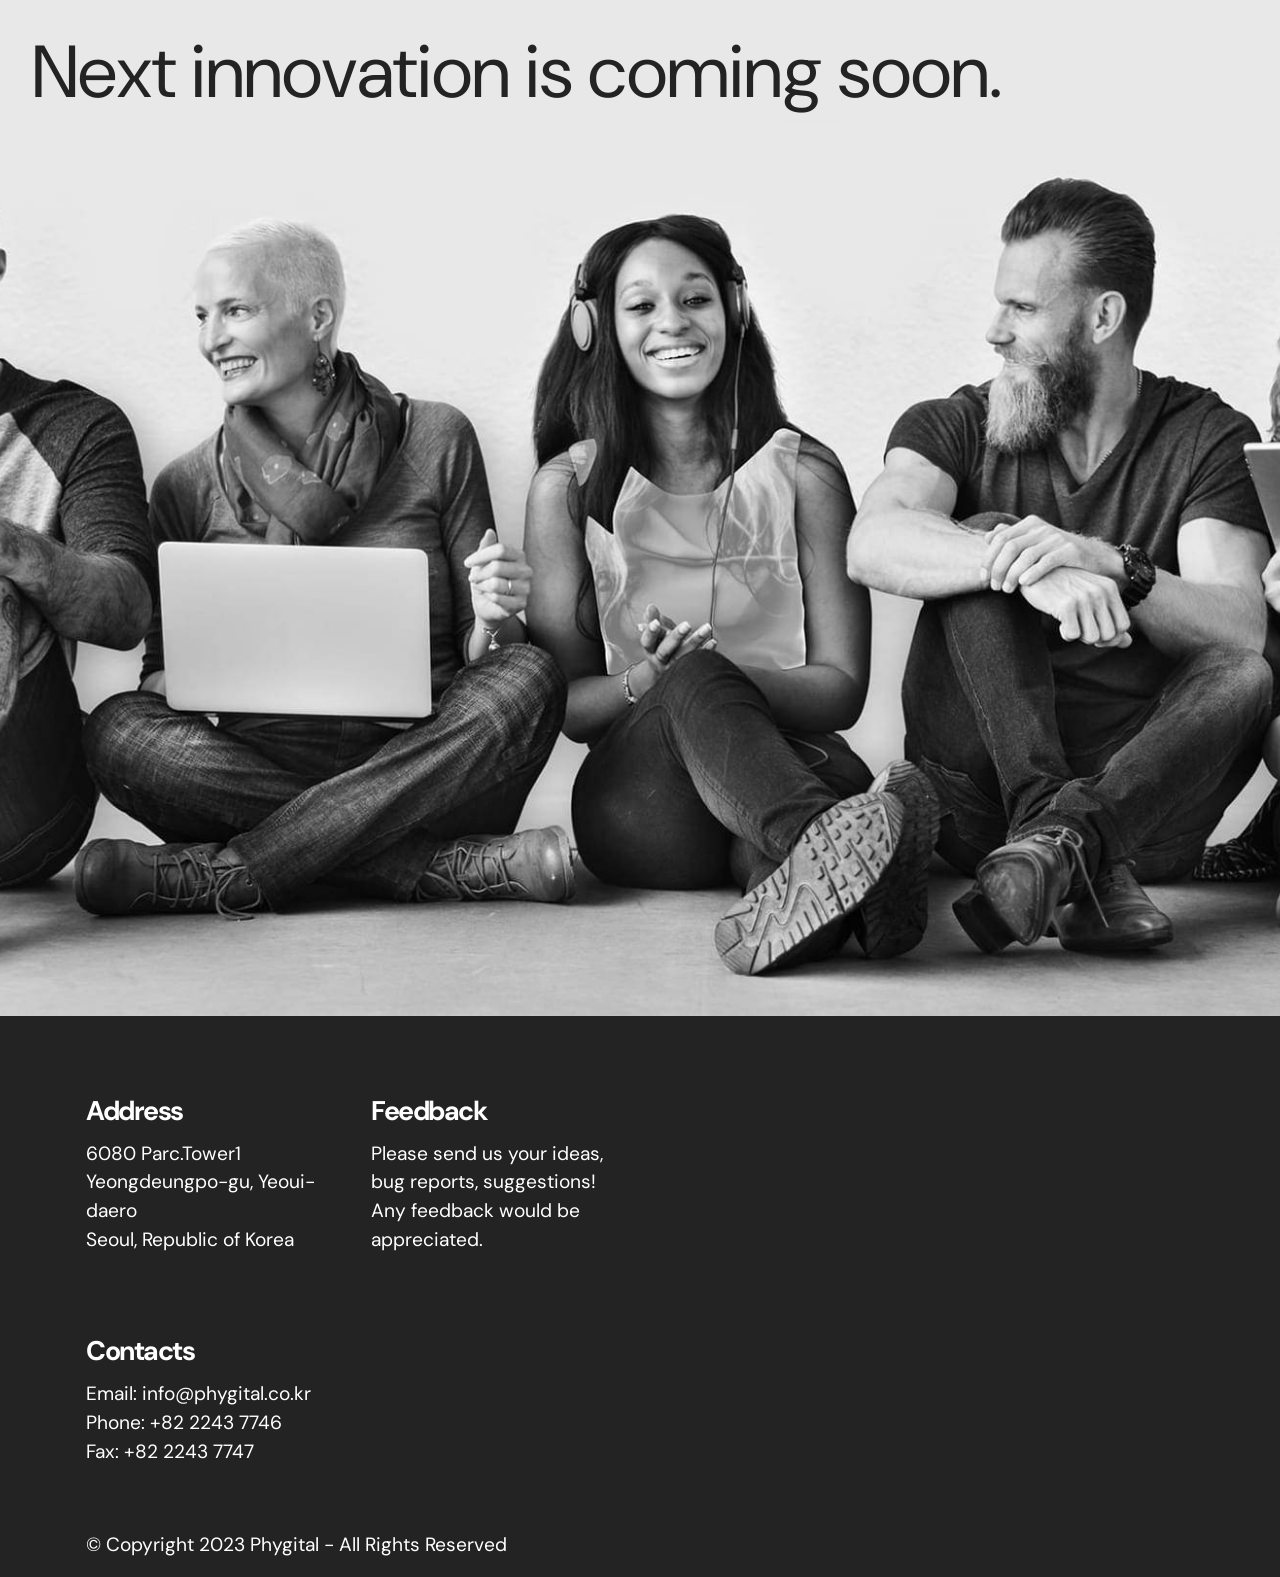
==== commit 03b694e0: "Update index.html" ====
--- a/index.html
+++ b/index.html
@@ -36,7 +36,7 @@
     <div class="container-fluid">
         <div class="row justify-content-center">
             <div class="col-12">
-                <h3 class="mbr-section-title mbr-fonts-style display-1"><strong>Next innovation is coming soon.</strong></h3>
+                <h3 class="mbr-section-title mbr-fonts-style display-1">Next innovation is coming soon.</h3>
                 
             </div>
         </div>
--- a/assets/theme/css/style.css
+++ b/assets/theme/css/style.css
@@ -83,7 +83,7 @@
   font-weight: bolder;
   font-family: DM Sans;
   letter-spacing: -1.5px;
-  font-size: 0.6em;
+  font-size: 27px;
 }
 
 input:-webkit-autofill, input:-webkit-autofill:hover, input:-webkit-autofill:focus, input:-webkit-autofill:active {
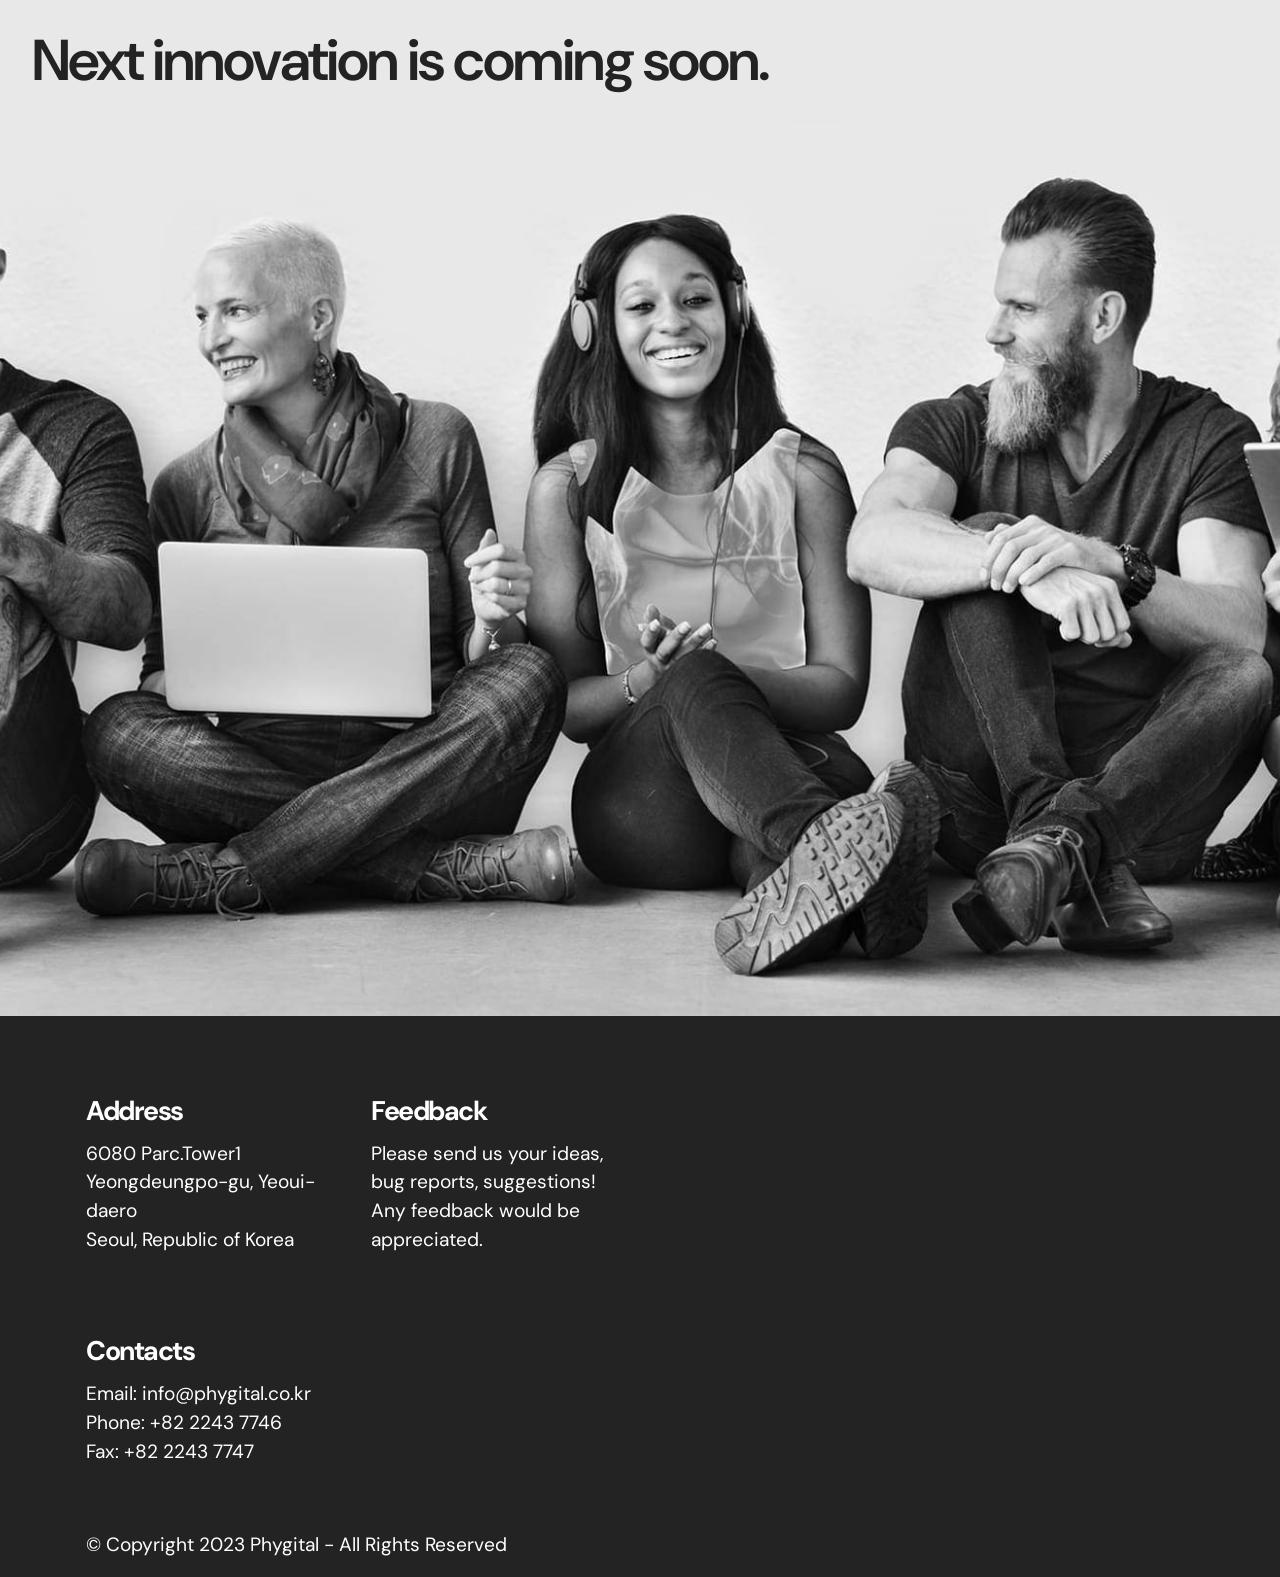
==== commit 3f1a47ce: "Update index.html" ====
--- a/index.html
+++ b/index.html
@@ -49,7 +49,7 @@
     <div class="container">
         <div class="row justify-content-center">
             <div class="col-12 col-lg-5">
-                <h1 class="mbr-section-title mbr-fonts-style mb-3 display-1"><phygital.></h1>
+                <h1 class="mbr-section-title mbr-fonts-style mb-3 display-2"><phygital.></h1>
                 
                 
                 
--- a/assets/mobirise/css/mbr-additional.css
+++ b/assets/mobirise/css/mbr-additional.css
@@ -3,8 +3,9 @@
 }
 .display-1 {
   font-family: 'DM Sans', sans-serif;
-  font-size: 4.6rem;
-  line-height: 1.1;
+  font-size: 3.6rem;
+  font-weight: 600;
+  letter-spacing:-2px;
 }
 .display-1 > .mbr-iconfont {
   font-size: 5.75rem;
--- a/assets/mobirise/css/mbr-additional.css
+++ b/assets/mobirise/css/mbr-additional.css
@@ -3,8 +3,9 @@
 }
 .display-1 {
   font-family: 'DM Sans', sans-serif;
-  font-size: 4.6rem;
-  line-height: 1.1;
+  font-size: 3.6rem;
+  font-weight: 600;
+  letter-spacing:-2px;
 }
 .display-1 > .mbr-iconfont {
   font-size: 5.75rem;
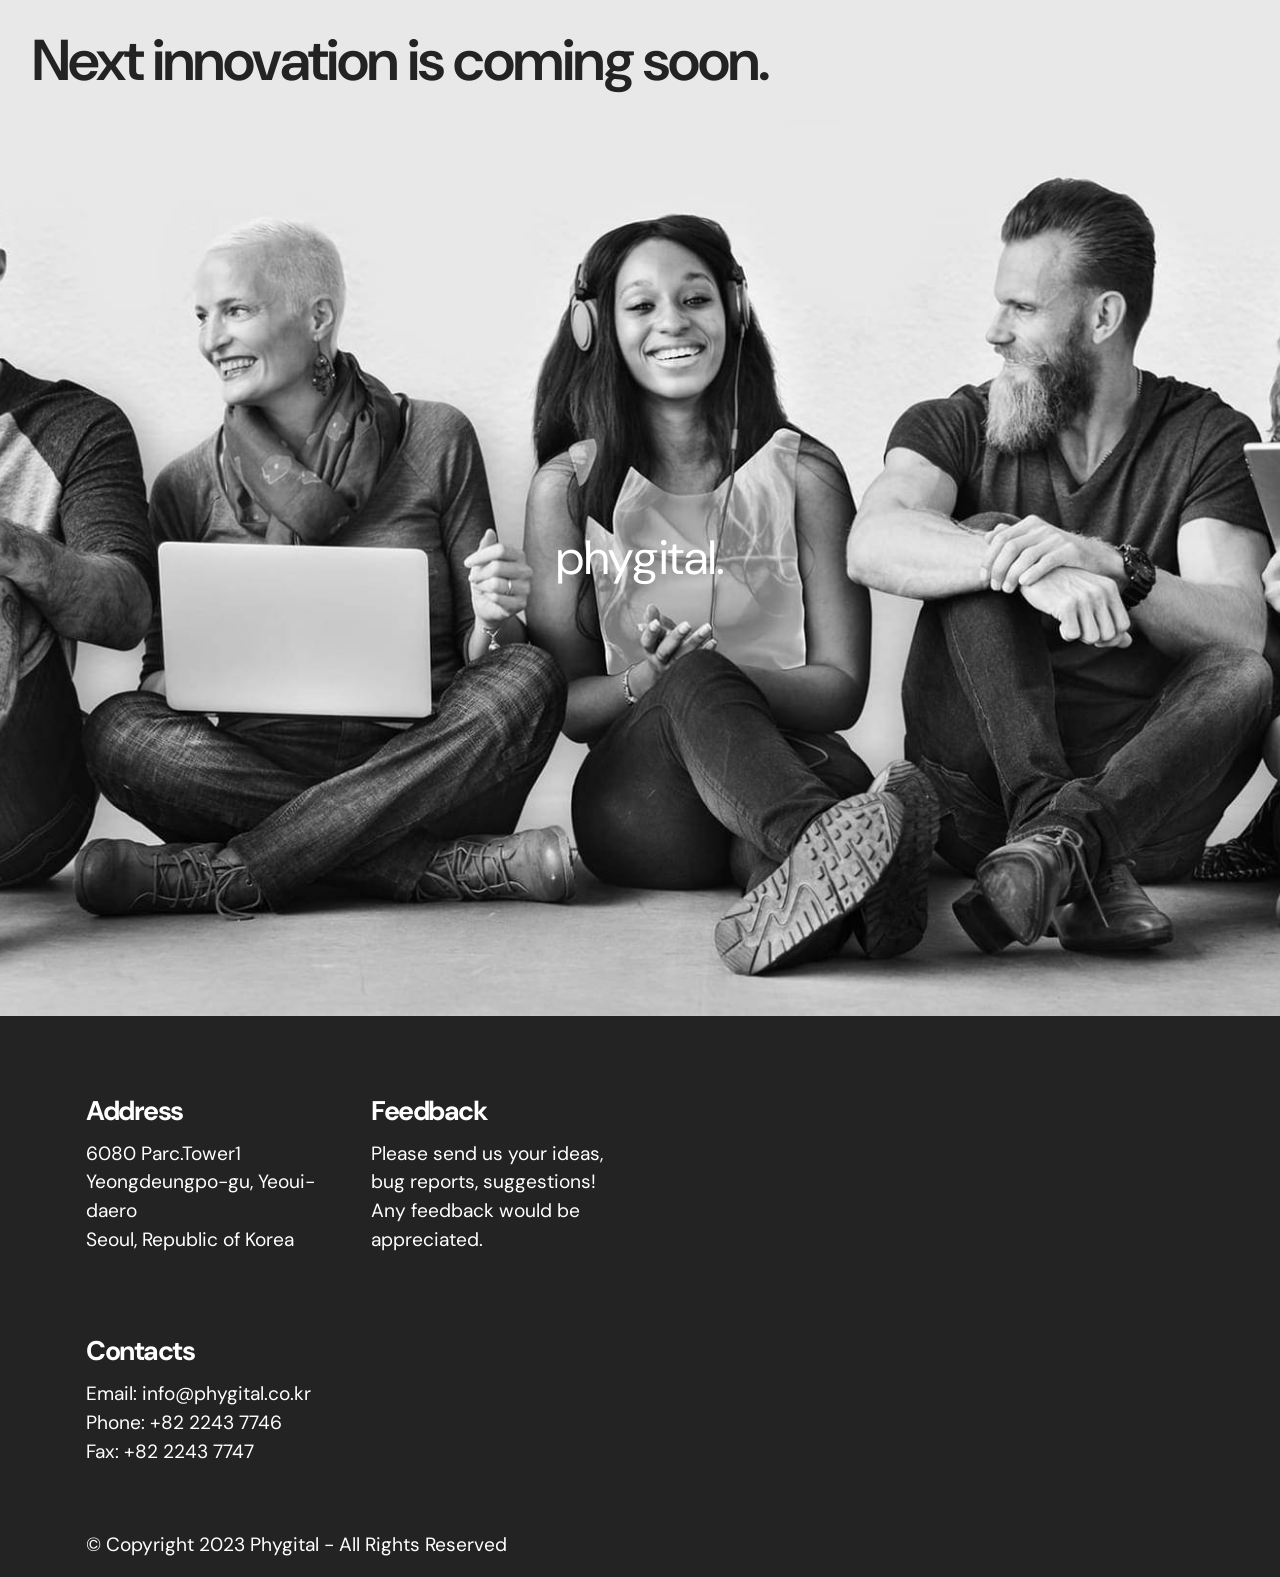
==== commit 75c19046: "Update index.html" ====
--- a/index.html
+++ b/index.html
@@ -49,7 +49,7 @@
     <div class="container">
         <div class="row justify-content-center">
             <div class="col-12 col-lg-5">
-                <h1 class="mbr-section-title mbr-fonts-style mb-3 display-2"><phygital.></h1>
+                <h1 class="mbr-section-title mbr-fonts-style mb-3 display-2">phygital.</h1>
                 
                 
                 
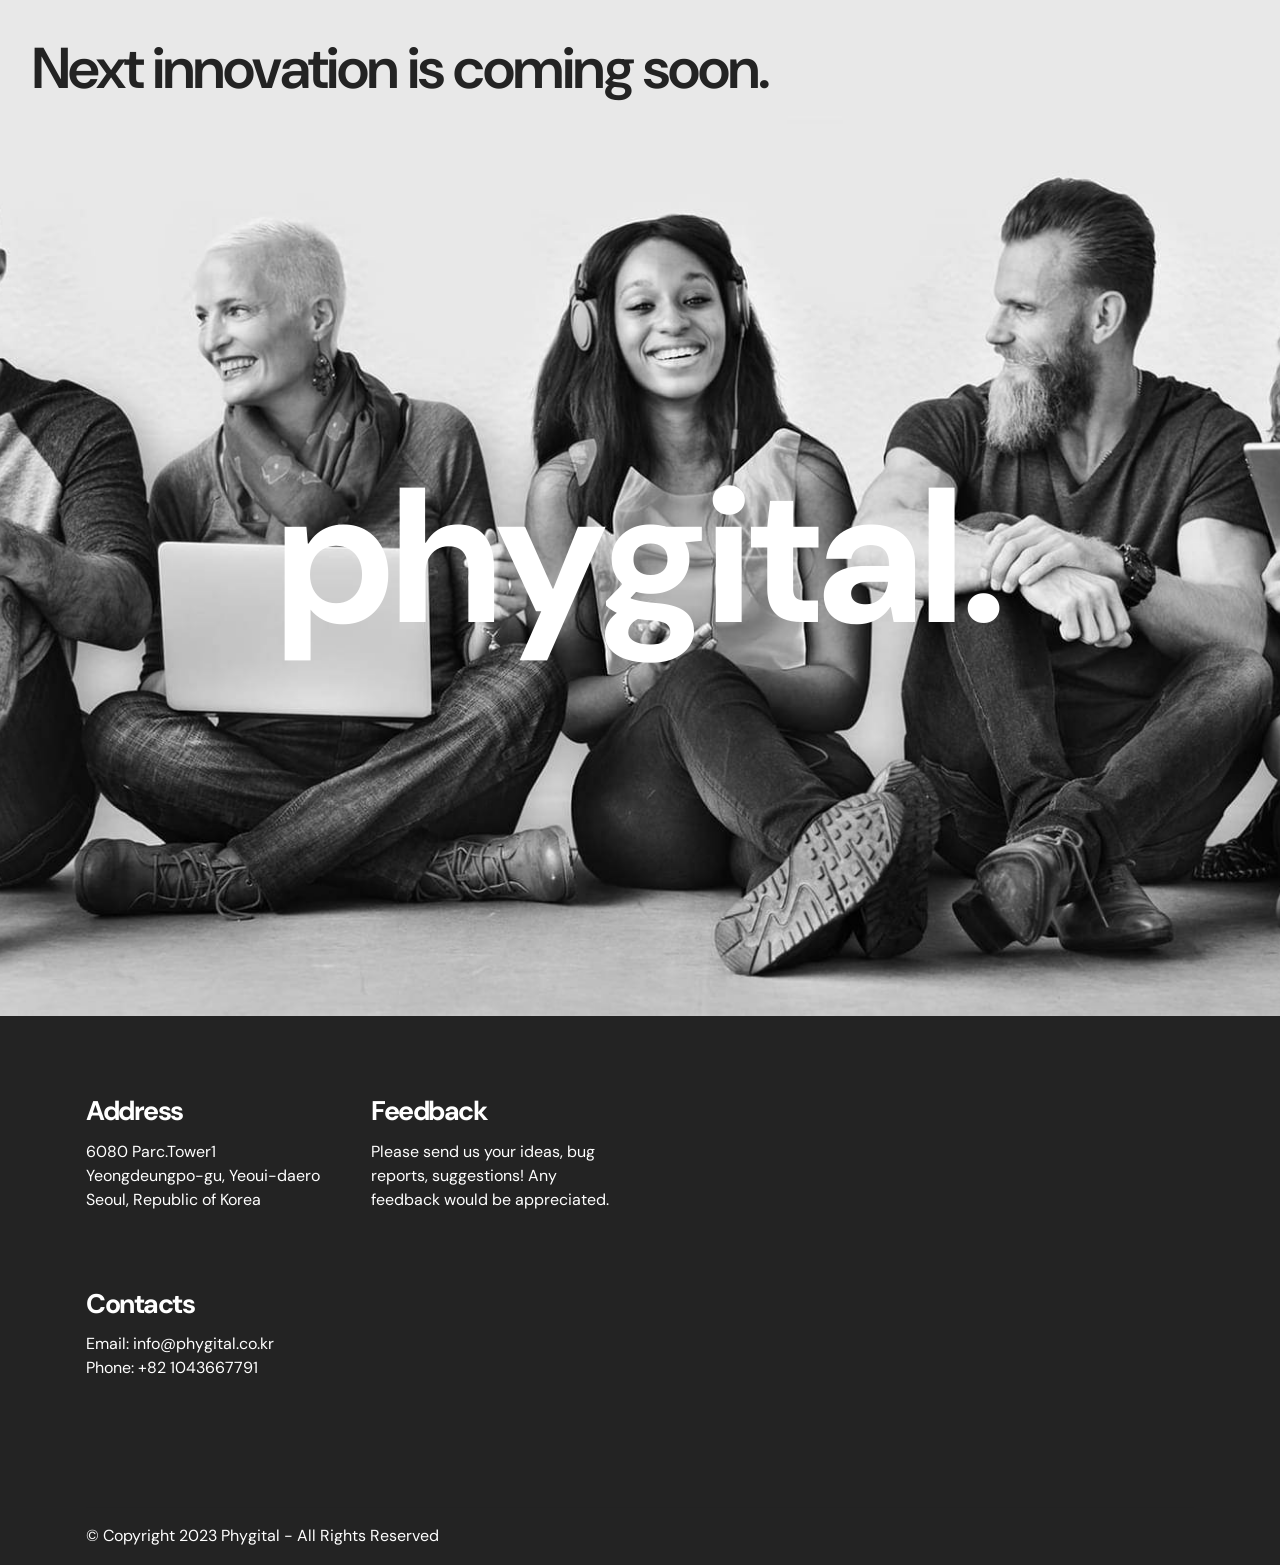
==== commit 743ddf25: "Update index.html" ====
--- a/index.html
+++ b/index.html
@@ -76,8 +76,7 @@
                 </h5>
                 <p class="mbr-text mbr-fonts-style mb-4 display-7">
                     Email: info@phygital.co.kr<br>
-                    Phone: +82 2243 7746<br>
-                    Fax: +82 2243 7747</p>
+                    Phone: +82 1043667791 </p>
             </div>
             <div class="col-12 col-md-3 mbr-fonts-style display-7">
             
--- a/assets/theme/css/style.css
+++ b/assets/theme/css/style.css
@@ -58,14 +58,18 @@
   line-height: 1.7;
 }
 
-h1,
+.display-2 {
+  font-size: 75px;
+  font-weght: 900;
+  color: #ffffff;
+  text-align: center;
+	
+}	
+
 h2,
-h3,
 h4,
 h5,
 h6,
-.display-1,
-.display-2,
 .display-4,
 .display-5,
 .display-7,
--- a/assets/mobirise/css/mbr-additional.css
+++ b/assets/mobirise/css/mbr-additional.css
@@ -36,7 +36,7 @@
 }
 .display-7 {
   font-family: 'DM Sans', sans-serif;
-  font-size: 1.2rem;
+  font-size: 1rem;
   line-height: 1.5;
 }
 .display-7 > .mbr-iconfont {
@@ -721,6 +721,9 @@
 .cid-tNP4fryi3M .mbr-section-title {
   color: #ffffff;
   text-align: center;
+  font-size: 15vw;
+  font-weight: bolder;
+  letter-spacing: -2px;  
 }
 .cid-tNPc91Cxcx {
   padding-top: 75px;
--- a/assets/mobirise/css/mbr-additional.css
+++ b/assets/mobirise/css/mbr-additional.css
@@ -36,7 +36,7 @@
 }
 .display-7 {
   font-family: 'DM Sans', sans-serif;
-  font-size: 1.2rem;
+  font-size: 1rem;
   line-height: 1.5;
 }
 .display-7 > .mbr-iconfont {
@@ -721,6 +721,9 @@
 .cid-tNP4fryi3M .mbr-section-title {
   color: #ffffff;
   text-align: center;
+  font-size: 15vw;
+  font-weight: bolder;
+  letter-spacing: -2px;  
 }
 .cid-tNPc91Cxcx {
   padding-top: 75px;
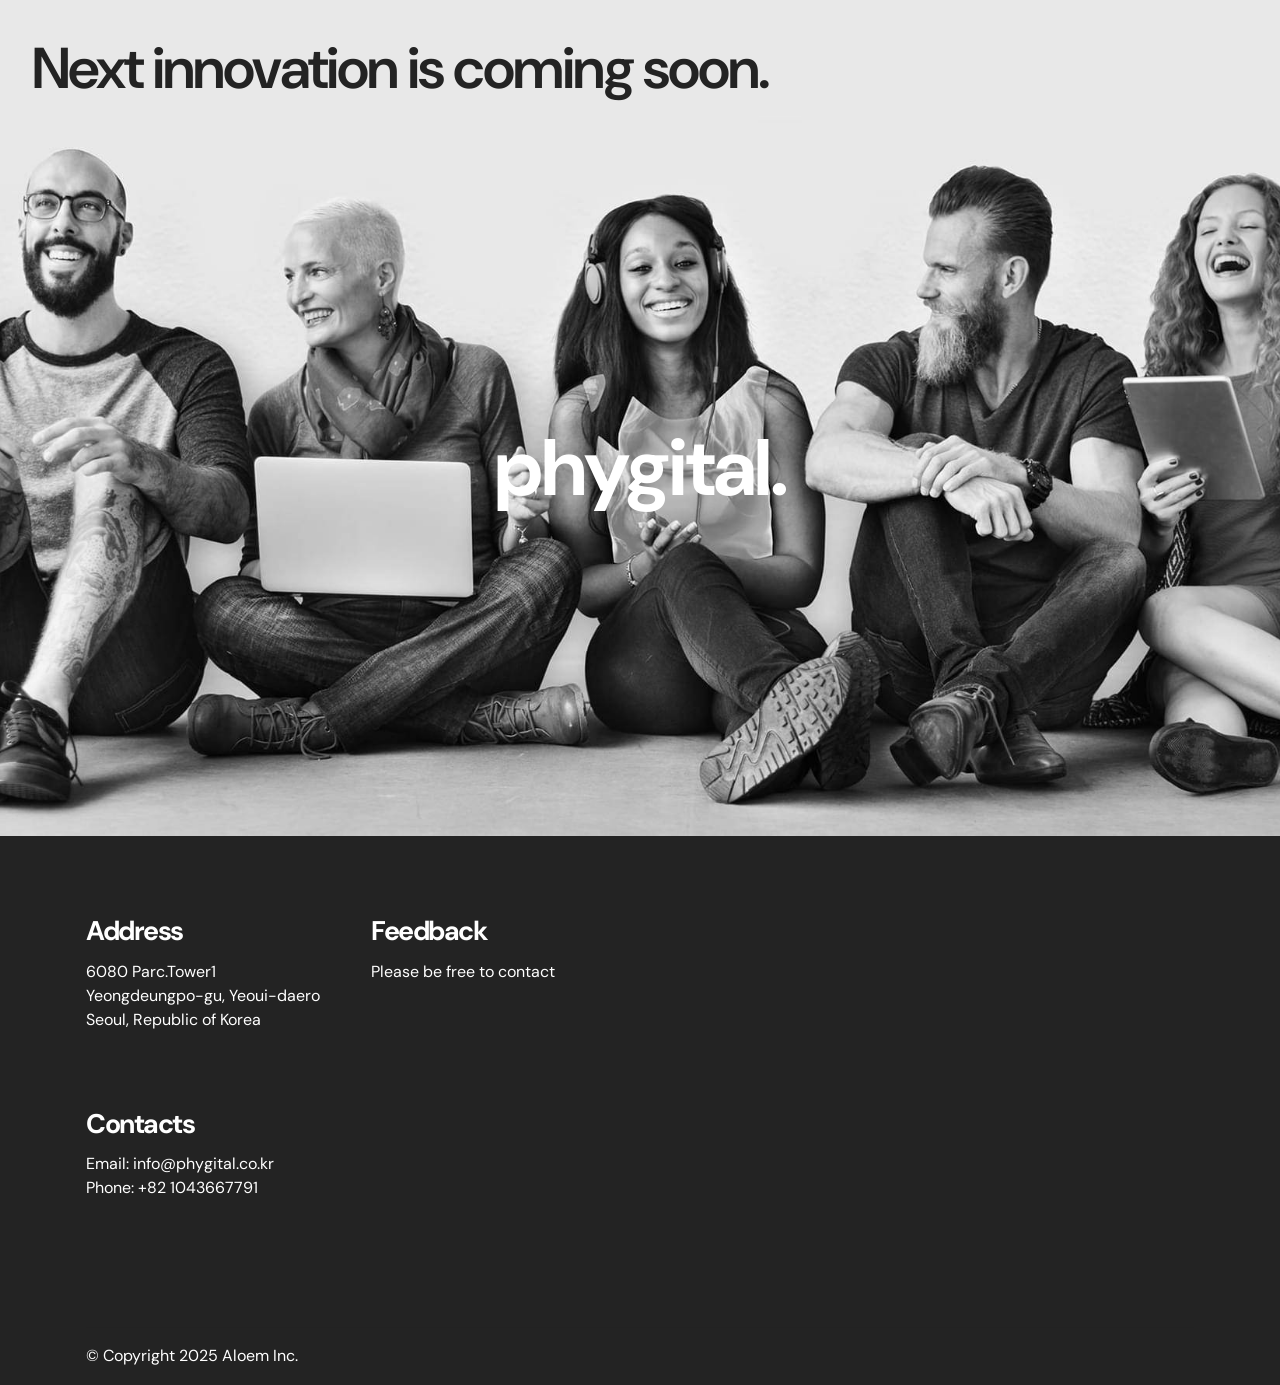
==== commit e5f96b65: "Update index.html" ====
--- a/index.html
+++ b/index.html
@@ -84,7 +84,7 @@
                     <strong>Feedback</strong>
                 </h5>
                 <p class="mbr-text mbr-fonts-style mb-4 display-7">
-                    Please send us your ideas, bug reports, suggestions! Any feedback would be appreciated.
+                    Please be free to contact
                 </p>
             </div>
             <div class="col-12 col-md-6">
@@ -102,7 +102,7 @@
             </div>
             <div class="col-sm-12 copyright pl-0">
                 <p class="mbr-text mbr-fonts-style mbr-white display-7">
-                    © Copyright 2023 Phygital - All Rights Reserved
+                    © Copyright 2025 Aloem Inc.
                 </p>
             </div>
         </div>
--- a/assets/mobirise/css/mbr-additional.css
+++ b/assets/mobirise/css/mbr-additional.css
@@ -683,6 +683,7 @@
 a {
   transition: color 0.6s;
 }
+/*  
 .cid-tNP4t02p1X {
   padding-top: 2rem;
   padding-bottom: 1rem;
@@ -721,7 +722,7 @@
 .cid-tNP4fryi3M .mbr-section-title {
   color: #ffffff;
   text-align: center;
-  font-size: 15vw;
+  font-size: 5em;
   font-weight: bolder;
   letter-spacing: -2px;  
 }
@@ -816,3 +817,228 @@
   padding: 0;
   color: #232323;
 }
+*/
+/* Первый блок */
+.cid-tNP4t02p1X {
+  padding-top: 2rem;
+  padding-bottom: 1rem;
+  background-color: #e8e8e8;
+}
+
+@media (max-width: 768px) {
+  .cid-tNP4t02p1X {
+    padding-top: 1.5rem;
+    padding-bottom: 0.5rem;
+  }
+}
+
+.cid-tNP4t02p1X .mbr-fallback-image.disabled {
+  display: none;
+}
+
+.cid-tNP4t02p1X .mbr-fallback-image {
+  display: block;
+  background-size: cover;
+  background-position: center center;
+  width: 100%;
+  height: 100%;
+  position: absolute;
+  top: 0;
+}
+
+.cid-tNP4t02p1X .mbr-text {
+  color: #c1c1c1;
+}
+
+/* Блок с фоновым изображением */
+.cid-tNP4fryi3M {
+  background-image: url("../../../assets/images/ggg-min-1-1920x926.jpeg");
+  background-size: cover;
+  background-position: center center;
+  background-repeat: no-repeat;
+  min-height: 80vh;
+  position: relative;
+}
+
+@media (max-width: 992px) {
+  .cid-tNP4fryi3M {
+    min-height: 70vh;
+  }
+}
+
+@media (max-width: 768px) {
+  .cid-tNP4fryi3M {
+    min-height: 60vh;
+  }
+}
+
+.cid-tNP4fryi3M .mbr-fallback-image.disabled {
+  display: none;
+}
+
+.cid-tNP4fryi3M .mbr-fallback-image {
+  display: block;
+  background-size: cover;
+  background-position: center center;
+  width: 100%;
+  height: 100%;
+  position: absolute;
+  top: 0;
+}
+
+.cid-tNP4fryi3M .mbr-section-title {
+  color: #ffffff;
+  text-align: center;
+  font-size: 5em;
+  font-weight: bolder;
+  letter-spacing: -2px;
+  padding: 0 15px;
+}
+
+@media (max-width: 992px) {
+  .cid-tNP4fryi3M .mbr-section-title {
+    font-size: 4em;
+  }
+}
+
+@media (max-width: 768px) {
+  .cid-tNP4fryi3M .mbr-section-title {
+    font-size: 3em;
+    letter-spacing: -1px;
+  }
+}
+
+@media (max-width: 480px) {
+  .cid-tNP4fryi3M .mbr-section-title {
+    font-size: 2em;
+    letter-spacing: normal;
+  }
+}
+
+/* Блок с картой */
+.cid-tNPc91Cxcx {
+  padding-top: 75px;
+  padding-bottom: 1px;
+  background-color: #232323;
+}
+
+@media (max-width: 767px) {
+  .cid-tNPc91Cxcx {
+    padding-top: 45px;
+  }
+  
+  .cid-tNPc91Cxcx .content {
+    text-align: center;
+  }
+  
+  .cid-tNPc91Cxcx .content > div:not(:last-child) {
+    margin-bottom: 1rem;
+  }
+}
+
+.cid-tNPc91Cxcx .map {
+  height: 18.75rem;
+}
+
+@media (max-width: 767px) {
+  .cid-tNPc91Cxcx .footer-lower .copyright {
+    margin-bottom: 1rem;
+    text-align: center;
+  }
+  
+  .cid-tNPc91Cxcx .map {
+    height: 15rem;
+  }
+}
+
+.cid-tNPc91Cxcx .footer-lower hr {
+  margin: 1rem 0;
+  border-color: #fff;
+  opacity: 0.05;
+}
+
+.cid-tNPc91Cxcx .google-map {
+  height: 25rem;
+  position: relative;
+}
+
+@media (max-width: 767px) {
+  .cid-tNPc91Cxcx .google-map {
+    height: 20rem;
+  }
+}
+
+.cid-tNPc91Cxcx .google-map iframe {
+  height: 100%;
+  width: 100%;
+}
+
+.cid-tNPc91Cxcx .google-map [data-state-details] {
+  color: #6b6763;
+  font-family: Montserrat;
+  height: 1.5em;
+  margin-top: -0.75em;
+  padding-left: 1.25rem;
+  padding-right: 1.25rem;
+  position: absolute;
+  text-align: center;
+  top: 50%;
+  width: 100%;
+}
+
+.cid-tNPc91Cxcx .google-map[data-state] {
+  background: #e9e5dc;
+}
+
+.cid-tNPc91Cxcx .google-map[data-state="loading"] [data-state-details] {
+  display: none;
+}
+
+.cid-tNPc91Cxcx .social-list {
+  padding-left: 0;
+  margin-bottom: 0;
+  margin-left: -7px;
+  list-style: none;
+  display: flex;
+  -webkit-justify-content: flex-start;
+  justify-content: flex-start;
+  -webkit-flex-wrap: wrap;
+  flex-wrap: wrap;
+}
+
+.cid-tNPc91Cxcx .social-list .mbr-iconfont-social {
+  font-size: 1.3rem;
+  color: #fff;
+}
+
+@media (max-width: 767px) {
+  .cid-tNPc91Cxcx .social-list {
+    -webkit-justify-content: center;
+    justify-content: center;
+  }
+  
+  .cid-tNPc91Cxcx .social-list .mbr-iconfont-social {
+    font-size: 1.1rem;
+  }
+}
+
+.cid-tNPc91Cxcx .social-list .soc-item {
+  margin: 0 0.5rem;
+}
+
+.cid-tNPc91Cxcx .social-list a {
+  margin: 0;
+  opacity: 0.5;
+  -webkit-transition: 0.2s linear;
+  transition: 0.2s linear;
+}
+
+.cid-tNPc91Cxcx .social-list a:hover {
+  opacity: 1;
+}
+
+.cid-tNPc91Cxcx .list {
+  list-style-type: none;
+  padding: 0;
+  color: #232323;
+}
--- a/assets/mobirise/css/mbr-additional.css
+++ b/assets/mobirise/css/mbr-additional.css
@@ -683,6 +683,7 @@
 a {
   transition: color 0.6s;
 }
+/*  
 .cid-tNP4t02p1X {
   padding-top: 2rem;
   padding-bottom: 1rem;
@@ -721,7 +722,7 @@
 .cid-tNP4fryi3M .mbr-section-title {
   color: #ffffff;
   text-align: center;
-  font-size: 15vw;
+  font-size: 5em;
   font-weight: bolder;
   letter-spacing: -2px;  
 }
@@ -816,3 +817,228 @@
   padding: 0;
   color: #232323;
 }
+*/
+/* Первый блок */
+.cid-tNP4t02p1X {
+  padding-top: 2rem;
+  padding-bottom: 1rem;
+  background-color: #e8e8e8;
+}
+
+@media (max-width: 768px) {
+  .cid-tNP4t02p1X {
+    padding-top: 1.5rem;
+    padding-bottom: 0.5rem;
+  }
+}
+
+.cid-tNP4t02p1X .mbr-fallback-image.disabled {
+  display: none;
+}
+
+.cid-tNP4t02p1X .mbr-fallback-image {
+  display: block;
+  background-size: cover;
+  background-position: center center;
+  width: 100%;
+  height: 100%;
+  position: absolute;
+  top: 0;
+}
+
+.cid-tNP4t02p1X .mbr-text {
+  color: #c1c1c1;
+}
+
+/* Блок с фоновым изображением */
+.cid-tNP4fryi3M {
+  background-image: url("../../../assets/images/ggg-min-1-1920x926.jpeg");
+  background-size: cover;
+  background-position: center center;
+  background-repeat: no-repeat;
+  min-height: 80vh;
+  position: relative;
+}
+
+@media (max-width: 992px) {
+  .cid-tNP4fryi3M {
+    min-height: 70vh;
+  }
+}
+
+@media (max-width: 768px) {
+  .cid-tNP4fryi3M {
+    min-height: 60vh;
+  }
+}
+
+.cid-tNP4fryi3M .mbr-fallback-image.disabled {
+  display: none;
+}
+
+.cid-tNP4fryi3M .mbr-fallback-image {
+  display: block;
+  background-size: cover;
+  background-position: center center;
+  width: 100%;
+  height: 100%;
+  position: absolute;
+  top: 0;
+}
+
+.cid-tNP4fryi3M .mbr-section-title {
+  color: #ffffff;
+  text-align: center;
+  font-size: 5em;
+  font-weight: bolder;
+  letter-spacing: -2px;
+  padding: 0 15px;
+}
+
+@media (max-width: 992px) {
+  .cid-tNP4fryi3M .mbr-section-title {
+    font-size: 4em;
+  }
+}
+
+@media (max-width: 768px) {
+  .cid-tNP4fryi3M .mbr-section-title {
+    font-size: 3em;
+    letter-spacing: -1px;
+  }
+}
+
+@media (max-width: 480px) {
+  .cid-tNP4fryi3M .mbr-section-title {
+    font-size: 2em;
+    letter-spacing: normal;
+  }
+}
+
+/* Блок с картой */
+.cid-tNPc91Cxcx {
+  padding-top: 75px;
+  padding-bottom: 1px;
+  background-color: #232323;
+}
+
+@media (max-width: 767px) {
+  .cid-tNPc91Cxcx {
+    padding-top: 45px;
+  }
+  
+  .cid-tNPc91Cxcx .content {
+    text-align: center;
+  }
+  
+  .cid-tNPc91Cxcx .content > div:not(:last-child) {
+    margin-bottom: 1rem;
+  }
+}
+
+.cid-tNPc91Cxcx .map {
+  height: 18.75rem;
+}
+
+@media (max-width: 767px) {
+  .cid-tNPc91Cxcx .footer-lower .copyright {
+    margin-bottom: 1rem;
+    text-align: center;
+  }
+  
+  .cid-tNPc91Cxcx .map {
+    height: 15rem;
+  }
+}
+
+.cid-tNPc91Cxcx .footer-lower hr {
+  margin: 1rem 0;
+  border-color: #fff;
+  opacity: 0.05;
+}
+
+.cid-tNPc91Cxcx .google-map {
+  height: 25rem;
+  position: relative;
+}
+
+@media (max-width: 767px) {
+  .cid-tNPc91Cxcx .google-map {
+    height: 20rem;
+  }
+}
+
+.cid-tNPc91Cxcx .google-map iframe {
+  height: 100%;
+  width: 100%;
+}
+
+.cid-tNPc91Cxcx .google-map [data-state-details] {
+  color: #6b6763;
+  font-family: Montserrat;
+  height: 1.5em;
+  margin-top: -0.75em;
+  padding-left: 1.25rem;
+  padding-right: 1.25rem;
+  position: absolute;
+  text-align: center;
+  top: 50%;
+  width: 100%;
+}
+
+.cid-tNPc91Cxcx .google-map[data-state] {
+  background: #e9e5dc;
+}
+
+.cid-tNPc91Cxcx .google-map[data-state="loading"] [data-state-details] {
+  display: none;
+}
+
+.cid-tNPc91Cxcx .social-list {
+  padding-left: 0;
+  margin-bottom: 0;
+  margin-left: -7px;
+  list-style: none;
+  display: flex;
+  -webkit-justify-content: flex-start;
+  justify-content: flex-start;
+  -webkit-flex-wrap: wrap;
+  flex-wrap: wrap;
+}
+
+.cid-tNPc91Cxcx .social-list .mbr-iconfont-social {
+  font-size: 1.3rem;
+  color: #fff;
+}
+
+@media (max-width: 767px) {
+  .cid-tNPc91Cxcx .social-list {
+    -webkit-justify-content: center;
+    justify-content: center;
+  }
+  
+  .cid-tNPc91Cxcx .social-list .mbr-iconfont-social {
+    font-size: 1.1rem;
+  }
+}
+
+.cid-tNPc91Cxcx .social-list .soc-item {
+  margin: 0 0.5rem;
+}
+
+.cid-tNPc91Cxcx .social-list a {
+  margin: 0;
+  opacity: 0.5;
+  -webkit-transition: 0.2s linear;
+  transition: 0.2s linear;
+}
+
+.cid-tNPc91Cxcx .social-list a:hover {
+  opacity: 1;
+}
+
+.cid-tNPc91Cxcx .list {
+  list-style-type: none;
+  padding: 0;
+  color: #232323;
+}
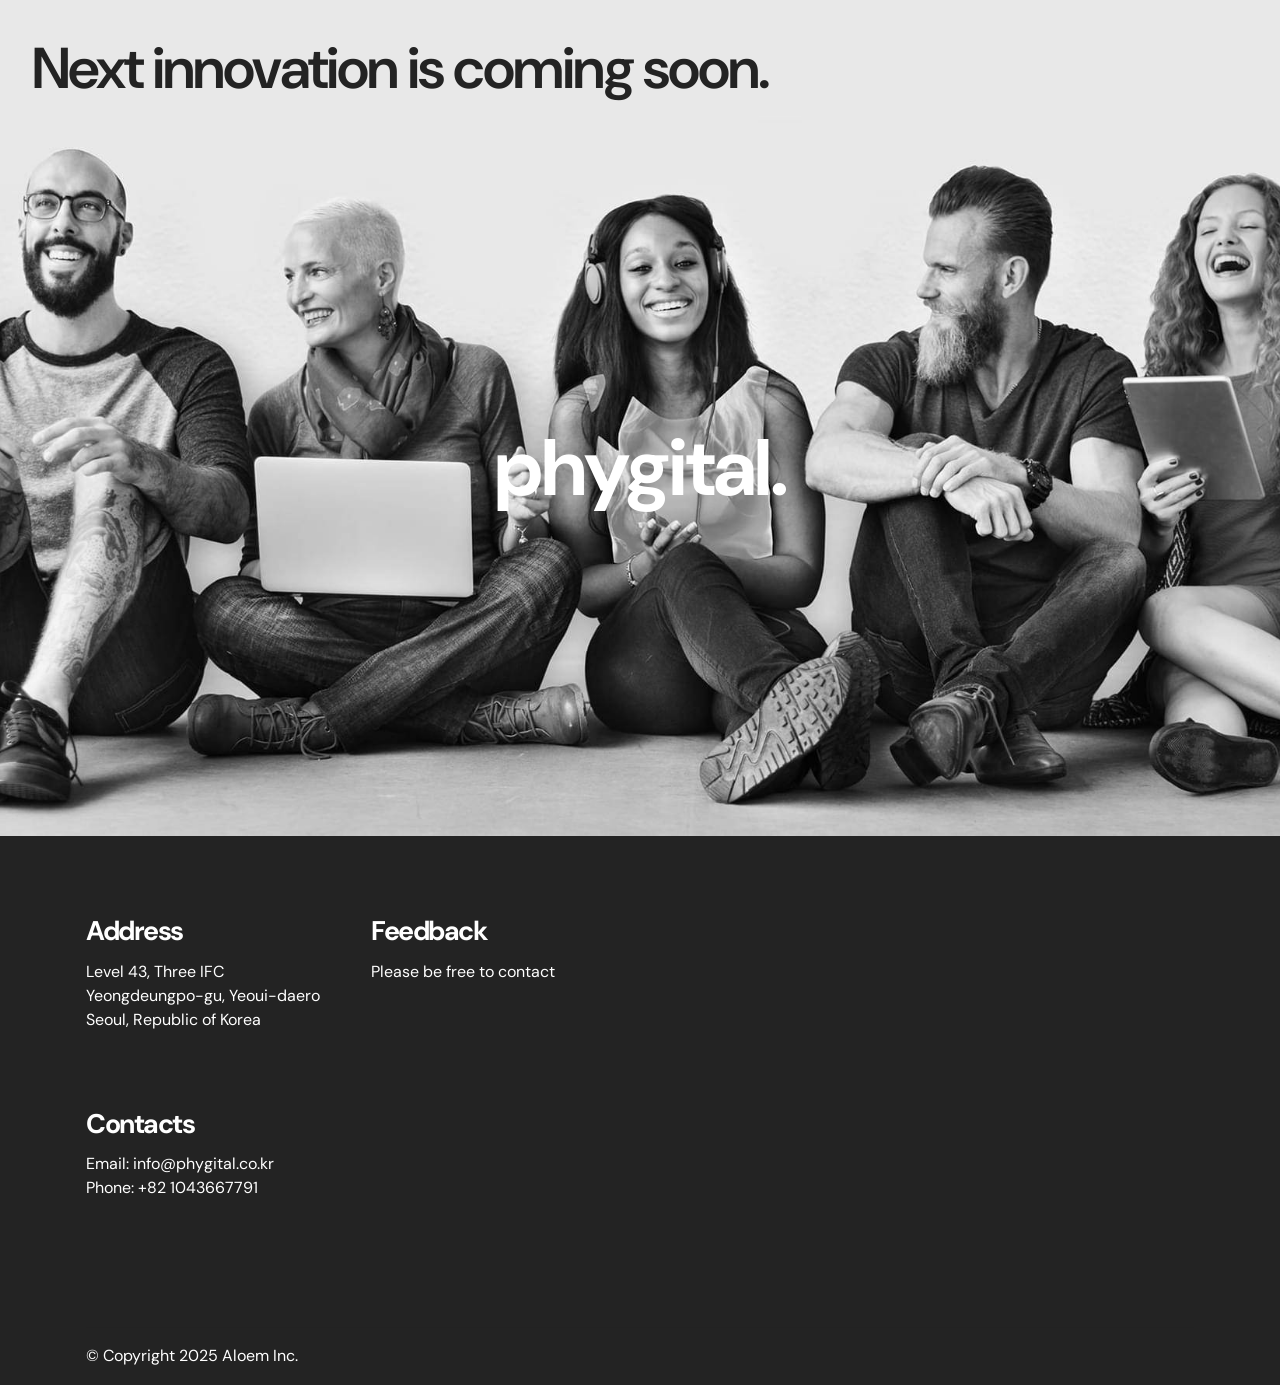
==== commit a3d02c60: "Update index.html" ====
--- a/index.html
+++ b/index.html
@@ -70,7 +70,7 @@
                 <h5 class="mbr-section-subtitle mbr-fonts-style mb-2 display-7">
                     <strong>Address</strong>
                 </h5>
-                <p class="mbr-text mbr-fonts-style display-7">6080 Parc.Tower1<br>Yeongdeungpo-gu, Yeoui-daero<br>Seoul, Republic of Korea</p> <br>
+                <p class="mbr-text mbr-fonts-style display-7">Level 43, Three IFC<br>Yeongdeungpo-gu, Yeoui-daero<br>Seoul, Republic of Korea</p> <br>
                 <h5 class="mbr-section-subtitle mbr-fonts-style mb-2 mt-4 display-7">
                     <strong>Contacts</strong>
                 </h5>
@@ -88,7 +88,7 @@
                 </p>
             </div>
             <div class="col-12 col-md-6">
-                <div class="google-map"><iframe frameborder="0" style="border:0" src="https://www.google.com/maps/embed?pb=!1m18!1m12!1m3!1d2849.7429327787136!2d126.92601605795139!3d37.52607896184403!2m3!1f0!2f0!3f0!3m2!1i1024!2i768!4f13.1!3m3!1m2!1s0x357b4596bcbf5387%3A0x8b34b14cc0b31a6b!2sParc.1%20Tower%201!5e0!3m2!1sru!2skr!4v1692853850039!5m2!1sru!2sru" allowfullscreen=""></iframe></div>
+                <div class="google-map"><iframe src="https://www.google.com/maps/embed?pb=!1m18!1m12!1m3!1d3164.266137382263!2d126.92345007624793!3d37.52522322649551!2m3!1f0!2f0!3f0!3m2!1i1024!2i768!4f13.1!3m3!1m2!1s0x357c9f3c0af23117%3A0x266da7c4aed779c0!2sThree%20International%20Finance%20Centre%2C%20Seoul!5e0!3m2!1sru!2skr!4v1761468434428!5m2!1sru!2skr" width="600" height="450" style="border:0;" allowfullscreen="" loading="lazy" referrerpolicy="no-referrer-when-downgrade"></iframe></div>
             </div>
             <div class="col-md-6">
                 
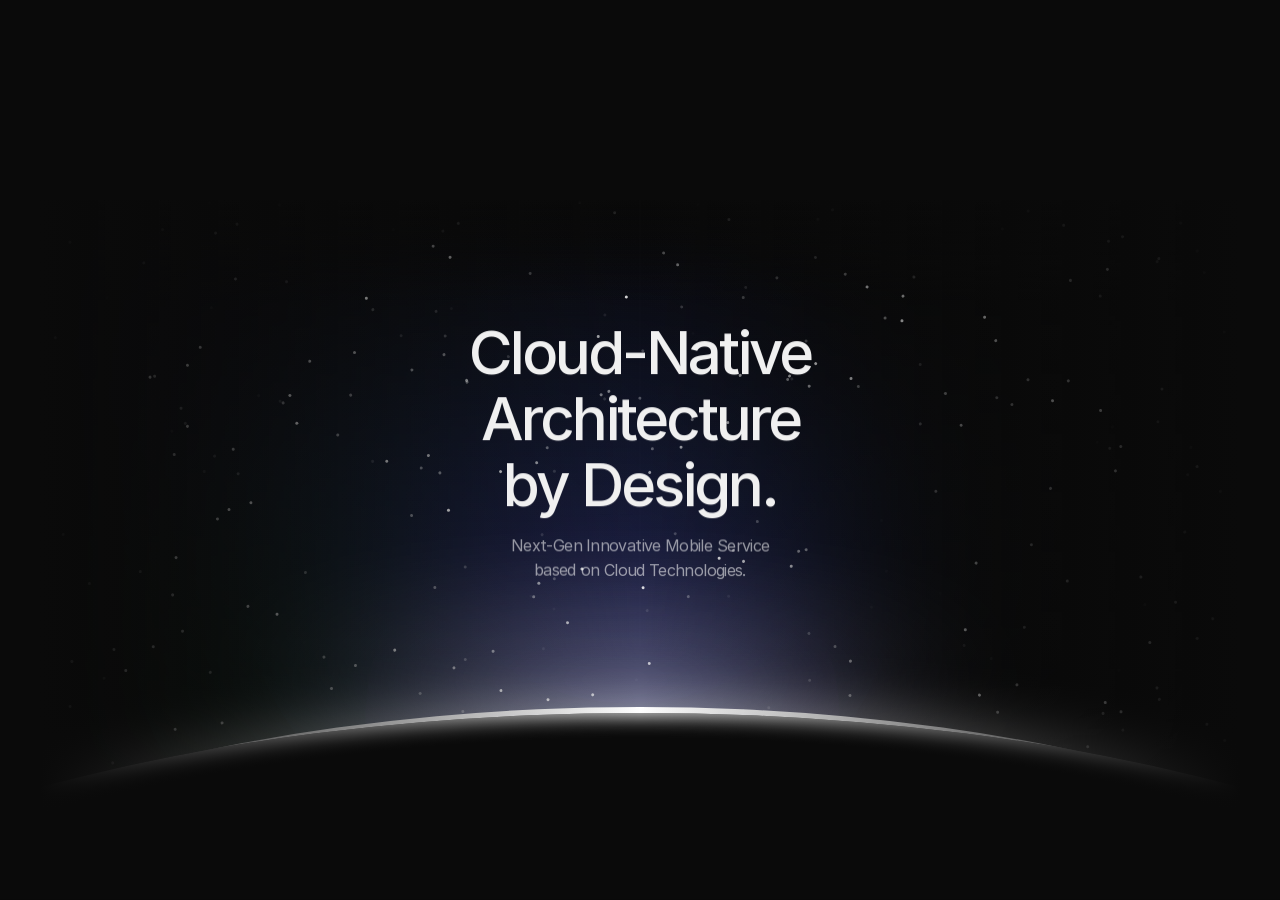
==== commit b8481714: "Add files via upload" ====
--- a/index.html
+++ b/index.html
@@ -1,113 +1,230 @@
-<!DOCTYPE html>
+<!doctype html>
+
 <html>
 <head>
-  <meta charset="UTF-8">
-  <meta http-equiv="X-UA-Compatible" content="IE=edge">
-  <meta name="generator" content="phygital.co.kr">
-  <meta name="viewport" content="width=device-width, initial-scale=1, minimum-scale=1">
-  <link rel="icon" type="image/x-icon" href="/favicon.ico">
-  <link rel="apple-touch-icon" sizes="180x180" href="/apple-touch-icon.png">
-  <link rel="icon" type="image/png" sizes="32x32" href="/favicon-32x32.png">
-  <link rel="icon" type="image/png" sizes="16x16" href="/favicon-16x16.png">
-  <link rel="manifest" href="/site.webmanifest">
-  <link rel="mask-icon" href="/safari-pinned-tab.svg" color="#5bbad5">
-  <meta name="msapplication-TileColor" content="#da532c">
-  <meta name="theme-color" content="#ffffff">
-  <meta name="description" content="nextgen innovation">
-
-
-  
-  <title>Home</title>
-  <link rel="stylesheet" href="assets/bootstrap/css/bootstrap.min.css">
-  <link rel="stylesheet" href="assets/bootstrap/css/bootstrap-grid.min.css">
-  <link rel="stylesheet" href="assets/bootstrap/css/bootstrap-reboot.min.css">
-  <link rel="stylesheet" href="assets/socicon/css/styles.css">
-  <link rel="stylesheet" href="assets/theme/css/style.css">
-  <link rel="preload" href="https://fonts.googleapis.com/css?family=DM+Sans:100,200,300,400,500,600,700,800,900,100i,200i,300i,400i,500i,600i,700i,800i,900i&display=swap" as="style" onload="this.onload=null;this.rel='stylesheet'">
-  <noscript><link rel="stylesheet" href="https://fonts.googleapis.com/css?family=DM+Sans:100,200,300,400,500,600,700,800,900,100i,200i,300i,400i,500i,600i,700i,800i,900i&display=swap"></noscript>
-  <link rel="preload" as="style" href="assets/mobirise/css/mbr-additional.css"><link rel="stylesheet" href="assets/mobirise/css/mbr-additional.css" type="text/css">
-  
+    <meta charset="utf-8">
+    
+    <meta name="viewport" content="width=device-width">
+    <title>Meet Phygital - NextGen Mobile Services</title>
+    <meta name="description" content="Pure Cloud-Native Architecture">
+
+    <link href="assets/framerusercontent.com/images/hxgVWSyfALDyd1cwyILH380OYro.png" rel="icon" media="(prefers-color-scheme: light)">
+    <link href="assets/framerusercontent.com/images/hxgVWSyfALDyd1cwyILH380OYro.png" rel="icon" media="(prefers-color-scheme: dark)">
+    
+    <meta property="og:type" content="website">
+    <meta property="og:title" content="Meet Phygital - NextGen Mobile Services<">
+    <meta property="og:description" content="Pure Cloud-Native Architecture">
+    <meta property="og:image" content="assets/framerusercontent.com/images/KwUUFbl7YGkSYaDwZ2xDfo.png">
+    
+    <meta name="twitter:card" content="summary_large_image">
+    <meta name="twitter:title" content="Meet Phygital - NextGen Mobile Services">
+    <meta name="twitter:description" content="Pure Cloud-Native Architecture">
+    <meta name="twitter:image" content="assets/framerusercontent.com/images/KwUUFbl7YGkSYaDwZ2xDfo.png">
+    
+    <style data-framer-font-css>/* cyrillic-ext */
+@font-face {
+  font-family: 'Inter';
+  font-style: normal;
+  font-weight: 300;
+  font-display: swap;
+  src: url(assets/fonts.gstatic.com/s/inter/v20/UcC73FwrK3iLTeHuS_nVMrMxCp50SjIa2JL7SUc.woff2) format('woff2');
+  unicode-range: U+0460-052F, U+1C80-1C8A, U+20B4, U+2DE0-2DFF, U+A640-A69F, U+FE2E-FE2F;
+}
+/* cyrillic */
+@font-face {
+  font-family: 'Inter';
+  font-style: normal;
+  font-weight: 300;
+  font-display: swap;
+  src: url(assets/fonts.gstatic.com/s/inter/v20/UcC73FwrK3iLTeHuS_nVMrMxCp50SjIa0ZL7SUc.woff2) format('woff2');
+  unicode-range: U+0301, U+0400-045F, U+0490-0491, U+04B0-04B1, U+2116;
+}
+/* greek-ext */
+@font-face {
+  font-family: 'Inter';
+  font-style: normal;
+  font-weight: 300;
+  font-display: swap;
+  src: url(assets/fonts.gstatic.com/s/inter/v20/UcC73FwrK3iLTeHuS_nVMrMxCp50SjIa2ZL7SUc.woff2) format('woff2');
+  unicode-range: U+1F00-1FFF;
+}
+/* greek */
+@font-face {
+  font-family: 'Inter';
+  font-style: normal;
+  font-weight: 300;
+  font-display: swap;
+  src: url(assets/fonts.gstatic.com/s/inter/v20/UcC73FwrK3iLTeHuS_nVMrMxCp50SjIa1pL7SUc.woff2) format('woff2');
+  unicode-range: U+0370-0377, U+037A-037F, U+0384-038A, U+038C, U+038E-03A1, U+03A3-03FF;
+}
+/* vietnamese */
+@font-face {
+  font-family: 'Inter';
+  font-style: normal;
+  font-weight: 300;
+  font-display: swap;
+  src: url(assets/fonts.gstatic.com/s/inter/v20/UcC73FwrK3iLTeHuS_nVMrMxCp50SjIa2pL7SUc.woff2) format('woff2');
+  unicode-range: U+0102-0103, U+0110-0111, U+0128-0129, U+0168-0169, U+01A0-01A1, U+01AF-01B0, U+0300-0301, U+0303-0304, U+0308-0309, U+0323, U+0329, U+1EA0-1EF9, U+20AB;
+}
+/* latin-ext */
+@font-face {
+  font-family: 'Inter';
+  font-style: normal;
+  font-weight: 300;
+  font-display: swap;
+  src: url(assets/fonts.gstatic.com/s/inter/v20/UcC73FwrK3iLTeHuS_nVMrMxCp50SjIa25L7SUc.woff2) format('woff2');
+  unicode-range: U+0100-02BA, U+02BD-02C5, U+02C7-02CC, U+02CE-02D7, U+02DD-02FF, U+0304, U+0308, U+0329, U+1D00-1DBF, U+1E00-1E9F, U+1EF2-1EFF, U+2020, U+20A0-20AB, U+20AD-20C0, U+2113, U+2C60-2C7F, U+A720-A7FF;
+}
+/* latin */
+@font-face {
+  font-family: 'Inter';
+  font-style: normal;
+  font-weight: 300;
+  font-display: swap;
+  src: url(assets/fonts.gstatic.com/s/inter/v20/UcC73FwrK3iLTeHuS_nVMrMxCp50SjIa1ZL7.woff2) format('woff2');
+  unicode-range: U+0000-00FF, U+0131, U+0152-0153, U+02BB-02BC, U+02C6, U+02DA, U+02DC, U+0304, U+0308, U+0329, U+2000-206F, U+20AC, U+2122, U+2191, U+2193, U+2212, U+2215, U+FEFF, U+FFFD;
+}
+/* cyrillic-ext */
+@font-face {
+  font-family: 'Inter';
+  font-style: normal;
+  font-weight: 600;
+  font-display: swap;
+  src: url(assets/fonts.gstatic.com/s/inter/v20/UcC73FwrK3iLTeHuS_nVMrMxCp50SjIa2JL7SUc.woff2) format('woff2');
+  unicode-range: U+0460-052F, U+1C80-1C8A, U+20B4, U+2DE0-2DFF, U+A640-A69F, U+FE2E-FE2F;
+}
+/* cyrillic */
+@font-face {
+  font-family: 'Inter';
+  font-style: normal;
+  font-weight: 600;
+  font-display: swap;
+  src: url(assets/fonts.gstatic.com/s/inter/v20/UcC73FwrK3iLTeHuS_nVMrMxCp50SjIa0ZL7SUc.woff2) format('woff2');
+  unicode-range: U+0301, U+0400-045F, U+0490-0491, U+04B0-04B1, U+2116;
+}
+/* greek-ext */
+@font-face {
+  font-family: 'Inter';
+  font-style: normal;
+  font-weight: 600;
+  font-display: swap;
+  src: url(assets/fonts.gstatic.com/s/inter/v20/UcC73FwrK3iLTeHuS_nVMrMxCp50SjIa2ZL7SUc.woff2) format('woff2');
+  unicode-range: U+1F00-1FFF;
+}
+/* greek */
+@font-face {
+  font-family: 'Inter';
+  font-style: normal;
+  font-weight: 600;
+  font-display: swap;
+  src: url(assets/fonts.gstatic.com/s/inter/v20/UcC73FwrK3iLTeHuS_nVMrMxCp50SjIa1pL7SUc.woff2) format('woff2');
+  unicode-range: U+0370-0377, U+037A-037F, U+0384-038A, U+038C, U+038E-03A1, U+03A3-03FF;
+}
+/* vietnamese */
+@font-face {
+  font-family: 'Inter';
+  font-style: normal;
+  font-weight: 600;
+  font-display: swap;
+  src: url(assets/fonts.gstatic.com/s/inter/v20/UcC73FwrK3iLTeHuS_nVMrMxCp50SjIa2pL7SUc.woff2) format('woff2');
+  unicode-range: U+0102-0103, U+0110-0111, U+0128-0129, U+0168-0169, U+01A0-01A1, U+01AF-01B0, U+0300-0301, U+0303-0304, U+0308-0309, U+0323, U+0329, U+1EA0-1EF9, U+20AB;
+}
+/* latin-ext */
+@font-face {
+  font-family: 'Inter';
+  font-style: normal;
+  font-weight: 600;
+  font-display: swap;
+  src: url(assets/fonts.gstatic.com/s/inter/v20/UcC73FwrK3iLTeHuS_nVMrMxCp50SjIa25L7SUc.woff2) format('woff2');
+  unicode-range: U+0100-02BA, U+02BD-02C5, U+02C7-02CC, U+02CE-02D7, U+02DD-02FF, U+0304, U+0308, U+0329, U+1D00-1DBF, U+1E00-1E9F, U+1EF2-1EFF, U+2020, U+20A0-20AB, U+20AD-20C0, U+2113, U+2C60-2C7F, U+A720-A7FF;
+}
+/* latin */
+@font-face {
+  font-family: 'Inter';
+  font-style: normal;
+  font-weight: 600;
+  font-display: swap;
+  src: url(assets/fonts.gstatic.com/s/inter/v20/UcC73FwrK3iLTeHuS_nVMrMxCp50SjIa1ZL7.woff2) format('woff2');
+  unicode-range: U+0000-00FF, U+0131, U+0152-0153, U+02BB-02BC, U+02C6, U+02DA, U+02DC, U+0304, U+0308, U+0329, U+2000-206F, U+20AC, U+2122, U+2191, U+2193, U+2212, U+2215, U+FEFF, U+FFFD;
+}
+
+@font-face { font-family: "Inter"; src: url("assets/framerusercontent.com/assets/5A3Ce6C9YYmCjpQx9M4inSaKU.woff2"); font-display: swap; font-style: normal; font-weight: 500; unicode-range: U+0460-052F, U+1C80-1C88, U+20B4, U+2DE0-2DFF, U+A640-A69F, U+FE2E-FE2F }
+@font-face { font-family: "Inter"; src: url("assets/framerusercontent.com/assets/Qx95Xyt0Ka3SGhinnbXIGpEIyP4.woff2"); font-display: swap; font-style: normal; font-weight: 500; unicode-range: U+0301, U+0400-045F, U+0490-0491, U+04B0-04B1, U+2116 }
+@font-face { font-family: "Inter"; src: url("assets/framerusercontent.com/assets/6mJuEAguuIuMog10gGvH5d3cl8.woff2"); font-display: swap; font-style: normal; font-weight: 500; unicode-range: U+1F00-1FFF }
+@font-face { font-family: "Inter"; src: url("assets/framerusercontent.com/assets/xYYWaj7wCU5zSQH0eXvSaS19wo.woff2"); font-display: swap; font-style: normal; font-weight: 500; unicode-range: U+0370-03FF }
+@font-face { font-family: "Inter"; src: url("assets/framerusercontent.com/assets/otTaNuNpVK4RbdlT7zDDdKvQBA.woff2"); font-display: swap; font-style: normal; font-weight: 500; unicode-range: U+0100-024F, U+0259, U+1E00-1EFF, U+2020, U+20A0-20AB, U+20AD-20CF, U+2113, U+2C60-2C7F, U+A720-A7FF }
+@font-face { font-family: "Inter"; src: url("assets/framerusercontent.com/assets/UjlFhCnUjxhNfep4oYBPqnEssyo.woff2"); font-display: swap; font-style: normal; font-weight: 500; unicode-range: U+0000-00FF, U+0131, U+0152-0153, U+02BB-02BC, U+02C6, U+02DA, U+02DC, U+2000-206F, U+2070, U+2074-207E, U+2080-208E, U+20AC, U+2122, U+2191, U+2193, U+2212, U+2215, U+FEFF, U+FFFD }
+@font-face { font-family: "Inter"; src: url("assets/framerusercontent.com/assets/DolVirEGb34pEXEp8t8FQBSK4.woff2"); font-display: swap; font-style: normal; font-weight: 500; unicode-range: U+0102-0103, U+0110-0111, U+0128-0129, U+0168-0169, U+01A0-01A1, U+01AF-01B0, U+1EA0-1EF9, U+20AB }
+@font-face { font-family: "Inter"; src: url("assets/framerusercontent.com/assets/5vvr9Vy74if2I6bQbJvbw7SY1pQ.woff2"); font-display: swap; font-style: normal; font-weight: 400; unicode-range: U+0460-052F, U+1C80-1C88, U+20B4, U+2DE0-2DFF, U+A640-A69F, U+FE2E-FE2F }
+@font-face { font-family: "Inter"; src: url("assets/framerusercontent.com/assets/EOr0mi4hNtlgWNn9if640EZzXCo.woff2"); font-display: swap; font-style: normal; font-weight: 400; unicode-range: U+0301, U+0400-045F, U+0490-0491, U+04B0-04B1, U+2116 }
+@font-face { font-family: "Inter"; src: url("assets/framerusercontent.com/assets/Y9k9QrlZAqio88Klkmbd8VoMQc.woff2"); font-display: swap; font-style: normal; font-weight: 400; unicode-range: U+1F00-1FFF }
+@font-face { font-family: "Inter"; src: url("assets/framerusercontent.com/assets/OYrD2tBIBPvoJXiIHnLoOXnY9M.woff2"); font-display: swap; font-style: normal; font-weight: 400; unicode-range: U+0370-03FF }
+@font-face { font-family: "Inter"; src: url("assets/framerusercontent.com/assets/JeYwfuaPfZHQhEG8U5gtPDZ7WQ.woff2"); font-display: swap; font-style: normal; font-weight: 400; unicode-range: U+0100-024F, U+0259, U+1E00-1EFF, U+2020, U+20A0-20AB, U+20AD-20CF, U+2113, U+2C60-2C7F, U+A720-A7FF }
+@font-face { font-family: "Inter"; src: url("assets/framerusercontent.com/assets/GrgcKwrN6d3Uz8EwcLHZxwEfC4.woff2"); font-display: swap; font-style: normal; font-weight: 400; unicode-range: U+0000-00FF, U+0131, U+0152-0153, U+02BB-02BC, U+02C6, U+02DA, U+02DC, U+2000-206F, U+2070, U+2074-207E, U+2080-208E, U+20AC, U+2122, U+2191, U+2193, U+2212, U+2215, U+FEFF, U+FFFD }
+@font-face { font-family: "Inter"; src: url("assets/framerusercontent.com/assets/b6Y37FthZeALduNqHicBT6FutY.woff2"); font-display: swap; font-style: normal; font-weight: 400; unicode-range: U+0102-0103, U+0110-0111, U+0128-0129, U+0168-0169, U+01A0-01A1, U+01AF-01B0, U+1EA0-1EF9, U+20AB }
+@font-face { font-family: "Inter"; src: url("assets/framerusercontent.com/assets/d3tHnaQIAeqiE5hGcRw4mmgWYU.woff2"); font-display: swap; font-style: normal; font-weight: 500; unicode-range: U+0000-00FF, U+0131, U+0152-0153, U+02BB-02BC, U+02C6, U+02DA, U+02DC, U+2000-206F, U+2074, U+20AC, U+2122, U+2191, U+2193, U+2212, U+2215, U+FEFF, U+FFFD }
+@font-face { font-family: "Inter"; src: url("assets/framerusercontent.com/assets/vQyevYAyHtARFwPqUzQGpnDs.woff2"); font-display: swap; font-style: normal; font-weight: 400; unicode-range: U+0000-00FF, U+0131, U+0152-0153, U+02BB-02BC, U+02C6, U+02DA, U+02DC, U+2000-206F, U+2074, U+20AC, U+2122, U+2191, U+2193, U+2212, U+2215, U+FEFF, U+FFFD }
+@font-face { font-family: "Inter Placeholder"; src: local("Arial"); ascent-override: 89.79%; descent-override: 22.36%; line-gap-override: 0.00%; size-adjust: 107.89% }</style>
+    <link href="https://fonts.gstatic.com" rel="preconnect" crossorigin>
+    <meta name="robots" content="max-image-preview:large"><style data-framer-breakpoint-css>@media(min-width: 1200px){.hidden-pmg2x0{display:none!important}}@media(min-width: 810px) and (max-width: 1199.98px){.hidden-19ifihh{display:none!important}}@media(max-width: 809.98px){.hidden-1rdjywm{display:none!important}}</style>
+	<style data-framer-css-ssr-minified data-framer-components="framer-lib-cursors-host framer-2NwlD PropertyOverrides">html,body,#main{box-sizing:border-box;margin:0;padding:0}:root{-webkit-font-smoothing:antialiased;-moz-osx-font-smoothing:grayscale}*{box-sizing:border-box;-webkit-font-smoothing:inherit}h1,h2,h3,h4,h5,h6,p,figure{margin:0}body,input,textarea,select,button{font-family:sans-serif;font-size:12px}@supports (z-index:calc(infinity)){#__framer-badge-container{--infinity:infinity}}#__framer-badge-container{pointer-events:none;width:100%;z-index:calc(var(--infinity,2147480000));justify-content:flex-end;padding:20px;display:flex;position:fixed;bottom:0}body{--framer-will-change-override:none}@supports (background:-webkit-named-image(i)) and (not (grid-template-rows:subgrid)){body{--framer-will-change-override:transform}}body{--framer-will-change-filter-override:none}@supports (background:-webkit-named-image(i)) and (not (position-area:top right)){body{--framer-will-change-filter-override:filter}}[data-framer-component-type]{position:absolute}[data-framer-component-type=Text]{cursor:inherit}[data-framer-component-text-autosized] *{white-space:pre}[data-framer-component-type=Text]>*{text-align:var(--framer-text-alignment,start)}[data-framer-component-type=Text] span span,[data-framer-component-type=Text] p span,[data-framer-component-type=Text] h1 span,[data-framer-component-type=Text] h2 span,[data-framer-component-type=Text] h3 span,[data-framer-component-type=Text] h4 span,[data-framer-component-type=Text] h5 span,[data-framer-component-type=Text] h6 span{display:block}[data-framer-component-type=Text] span span span,[data-framer-component-type=Text] p span span,[data-framer-component-type=Text] h1 span span,[data-framer-component-type=Text] h2 span span,[data-framer-component-type=Text] h3 span span,[data-framer-component-type=Text] h4 span span,[data-framer-component-type=Text] h5 span span,[data-framer-component-type=Text] h6 span span{display:unset}[data-framer-component-type=Text] div div span,[data-framer-component-type=Text] a div span,[data-framer-component-type=Text] span span span,[data-framer-component-type=Text] p span span,[data-framer-component-type=Text] h1 span span,[data-framer-component-type=Text] h2 span span,[data-framer-component-type=Text] h3 span span,[data-framer-component-type=Text] h4 span span,[data-framer-component-type=Text] h5 span span,[data-framer-component-type=Text] h6 span span,[data-framer-component-type=Text] a{font-family:var(--font-family);font-style:var(--font-style);font-weight:min(calc(var(--framer-font-weight-increase,0) + var(--font-weight,400)),900);color:var(--text-color);letter-spacing:var(--letter-spacing);font-size:var(--font-size);text-transform:var(--text-transform);--text-decoration:var(--framer-text-decoration-style,solid)var(--framer-text-decoration,none)var(--framer-text-decoration-color,currentcolor)var(--framer-text-decoration-thickness,auto);--text-decoration-skip-ink:var(--framer-text-decoration-skip-ink);--text-underline-offset:var(--framer-text-decoration-offset);line-height:var(--line-height);--font-family:var(--framer-font-family);--font-style:var(--framer-font-style);--font-weight:var(--framer-font-weight);--text-color:var(--framer-text-color);--letter-spacing:var(--framer-letter-spacing);--font-size:var(--framer-font-size);--text-transform:var(--framer-text-transform);--line-height:var(--framer-line-height)}[data-framer-component-type=Text] a,[data-framer-component-type=Text] a div span,[data-framer-component-type=Text] a span span span,[data-framer-component-type=Text] a p span span,[data-framer-component-type=Text] a h1 span span,[data-framer-component-type=Text] a h2 span span,[data-framer-component-type=Text] a h3 span span,[data-framer-component-type=Text] a h4 span span,[data-framer-component-type=Text] a h5 span span,[data-framer-component-type=Text] a h6 span span{--font-family:var(--framer-link-font-family,var(--framer-font-family));--font-style:var(--framer-link-font-style,var(--framer-font-style));--font-weight:var(--framer-link-font-weight,var(--framer-font-weight));--text-color:var(--framer-link-text-color,var(--framer-text-color));--font-size:var(--framer-link-font-size,var(--framer-font-size));--text-transform:var(--framer-link-text-transform,var(--framer-text-transform));--text-decoration:var(--framer-link-text-decoration-style,var(--framer-text-decoration-style,solid))var(--framer-link-text-decoration,var(--framer-text-decoration,none))var(--framer-link-text-decoration-color,var(--framer-text-decoration-color,currentcolor))var(--framer-link-text-decoration-thickness,var(--framer-text-decoration-thickness,auto));--text-decoration-skip-ink:var(--framer-link-text-decoration-skip-ink,var(--framer-text-decoration-skip-ink));--text-underline-offset:var(--framer-link-text-decoration-offset,var(--framer-text-decoration-offset))}[data-framer-component-type=Text] a:hover,[data-framer-component-type=Text] a div span:hover,[data-framer-component-type=Text] a span span span:hover,[data-framer-component-type=Text] a p span span:hover,[data-framer-component-type=Text] a h1 span span:hover,[data-framer-component-type=Text] a h2 span span:hover,[data-framer-component-type=Text] a h3 span span:hover,[data-framer-component-type=Text] a h4 span span:hover,[data-framer-component-type=Text] a h5 span span:hover,[data-framer-component-type=Text] a h6 span span:hover{--font-family:var(--framer-link-hover-font-family,var(--framer-link-font-family,var(--framer-font-family)));--font-style:var(--framer-link-hover-font-style,var(--framer-link-font-style,var(--framer-font-style)));--font-weight:var(--framer-link-hover-font-weight,var(--framer-link-font-weight,var(--framer-font-weight)));--text-color:var(--framer-link-hover-text-color,var(--framer-link-text-color,var(--framer-text-color)));--font-size:var(--framer-link-hover-font-size,var(--framer-link-font-size,var(--framer-font-size)));--text-transform:var(--framer-link-hover-text-transform,var(--framer-link-text-transform,var(--framer-text-transform)));--text-decoration:var(--framer-link-hover-text-decoration-style,var(--framer-link-text-decoration-style,var(--framer-text-decoration-style,solid)))var(--framer-link-hover-text-decoration,var(--framer-link-text-decoration,var(--framer-text-decoration,none)))var(--framer-link-hover-text-decoration-color,var(--framer-link-text-decoration-color,var(--framer-text-decoration-color,currentcolor)))var(--framer-link-hover-text-decoration-thickness,var(--framer-link-text-decoration-thickness,var(--framer-text-decoration-thickness,auto)));--text-decoration-skip-ink:var(--framer-link-hover-text-decoration-skip-ink,var(--framer-link-text-decoration-skip-ink,var(--framer-text-decoration-skip-ink)));--text-underline-offset:var(--framer-link-hover-text-decoration-offset,var(--framer-link-text-decoration-offset,var(--framer-text-decoration-offset)))}[data-framer-component-type=Text].isCurrent a,[data-framer-component-type=Text].isCurrent a div span,[data-framer-component-type=Text].isCurrent a span span span,[data-framer-component-type=Text].isCurrent a p span span,[data-framer-component-type=Text].isCurrent a h1 span span,[data-framer-component-type=Text].isCurrent a h2 span span,[data-framer-component-type=Text].isCurrent a h3 span span,[data-framer-component-type=Text].isCurrent a h4 span span,[data-framer-component-type=Text].isCurrent a h5 span span,[data-framer-component-type=Text].isCurrent a h6 span span{--font-family:var(--framer-link-current-font-family,var(--framer-link-font-family,var(--framer-font-family)));--font-style:var(--framer-link-current-font-style,var(--framer-link-font-style,var(--framer-font-style)));--font-weight:var(--framer-link-current-font-weight,var(--framer-link-font-weight,var(--framer-font-weight)));--text-color:var(--framer-link-current-text-color,var(--framer-link-text-color,var(--framer-text-color)));--font-size:var(--framer-link-current-font-size,var(--framer-link-font-size,var(--framer-font-size)));--text-transform:var(--framer-link-current-text-transform,var(--framer-link-text-transform,var(--framer-text-transform)));--text-decoration:var(--framer-link-current-text-decoration-style,var(--framer-link-text-decoration-style,var(--framer-text-decoration-style,solid)))var(--framer-link-current-text-decoration,var(--framer-link-text-decoration,var(--framer-text-decoration,none)))var(--framer-link-current-text-decoration-color,var(--framer-link-text-decoration-color,var(--framer-text-decoration-color,currentcolor)))var(--framer-link-current-text-decoration-thickness,var(--framer-link-text-decoration-thickness,var(--framer-text-decoration-thickness,auto)));--text-decoration-skip-ink:var(--framer-link-current-text-decoration-skip-ink,var(--framer-link-text-decoration-skip-ink,var(--framer-text-decoration-skip-ink)));--text-underline-offset:var(--framer-link-current-text-decoration-offset,var(--framer-link-text-decoration-offset,var(--framer-text-decoration-offset)))}[data-framer-component-type=RichTextContainer]{outline:none;flex-direction:column;flex-shrink:0;justify-content:flex-start;display:flex}p.framer-text,div.framer-text,figure.framer-text,h1.framer-text,h2.framer-text,h3.framer-text,h4.framer-text,h5.framer-text,h6.framer-text,ol.framer-text,ul.framer-text{margin:0;padding:0}p.framer-text,div.framer-text,h1.framer-text,h2.framer-text,h3.framer-text,h4.framer-text,h5.framer-text,h6.framer-text,li.framer-text,ol.framer-text,ul.framer-text,mark.framer-text,span.framer-text:not([data-text-fill]){font-family:var(--framer-blockquote-font-family,var(--framer-font-family,Inter,Inter Placeholder,sans-serif));font-style:var(--framer-blockquote-font-style,var(--framer-font-style,normal));font-weight:var(--framer-blockquote-font-weight,var(--framer-font-weight,400));color:var(--framer-blockquote-text-color,var(--framer-text-color,#000));font-size:calc(var(--framer-blockquote-font-size,var(--framer-font-size,16px))*var(--framer-font-size-scale,1));letter-spacing:var(--framer-blockquote-letter-spacing,var(--framer-letter-spacing,0));text-transform:var(--framer-blockquote-text-transform,var(--framer-text-transform,none));-webkit-text-decoration-line:var(--framer-blockquote-text-decoration,var(--framer-text-decoration,initial));text-decoration-line:var(--framer-blockquote-text-decoration,var(--framer-text-decoration,initial));-webkit-text-decoration-style:var(--framer-blockquote-text-decoration-style,var(--framer-text-decoration-style,initial));text-decoration-style:var(--framer-blockquote-text-decoration-style,var(--framer-text-decoration-style,initial));-webkit-text-decoration-color:var(--framer-blockquote-text-decoration-color,var(--framer-text-decoration-color,initial));text-decoration-color:var(--framer-blockquote-text-decoration-color,var(--framer-text-decoration-color,initial));text-decoration-thickness:var(--framer-blockquote-text-decoration-thickness,var(--framer-text-decoration-thickness,initial));text-decoration-skip-ink:var(--framer-blockquote-text-decoration-skip-ink,var(--framer-text-decoration-skip-ink,initial));text-underline-offset:var(--framer-blockquote-text-decoration-offset,var(--framer-text-decoration-offset,initial));line-height:var(--framer-blockquote-line-height,var(--framer-line-height,1.2em));text-align:var(--framer-blockquote-text-alignment,var(--framer-text-alignment,start));-webkit-text-stroke-width:var(--framer-text-stroke-width,initial);-webkit-text-stroke-color:var(--framer-text-stroke-color,initial);-moz-font-feature-settings:var(--framer-font-open-type-features,initial);-webkit-font-feature-settings:var(--framer-font-open-type-features,initial);font-feature-settings:var(--framer-font-open-type-features,initial);font-variation-settings:var(--framer-font-variation-axes,normal);text-wrap:var(--framer-text-wrap-override,var(--framer-text-wrap))}mark.framer-text,p.framer-text,div.framer-text,h1.framer-text,h2.framer-text,h3.framer-text,h4.framer-text,h5.framer-text,h6.framer-text,li.framer-text,ol.framer-text,ul.framer-text{background-color:var(--framer-blockquote-text-background-color,var(--framer-text-background-color,initial));border-radius:var(--framer-blockquote-text-background-radius,var(--framer-text-background-radius,initial));padding:var(--framer-blockquote-text-background-padding,var(--framer-text-background-padding,initial))}@supports not (color:color(display-p3 1 1 1)){p.framer-text,div.framer-text,h1.framer-text,h2.framer-text,h3.framer-text,h4.framer-text,h5.framer-text,h6.framer-text,li.framer-text,ol.framer-text,ul.framer-text,span.framer-text:not([data-text-fill]){color:var(--framer-blockquote-text-color-rgb,var(--framer-blockquote-text-color,var(--framer-text-color-rgb,var(--framer-text-color,#000))));-webkit-text-stroke-color:var(--framer-text-stroke-color-rgb,var(--framer-text-stroke-color,initial))}mark.framer-text{background-color:var(--framer-blockquote-text-background-color-rgb,var(--framer-blockquote-text-background-color,var(--framer-text-background-color-rgb,var(--framer-text-background-color,initial))))}}.framer-fit-text .framer-text{white-space:nowrap;white-space-collapse:preserve}strong.framer-text{font-family:var(--framer-blockquote-font-family-bold,var(--framer-font-family-bold));font-style:var(--framer-blockquote-font-style-bold,var(--framer-font-style-bold));font-weight:var(--framer-blockquote-font-weight-bold,var(--framer-font-weight-bold,bolder));font-variation-settings:var(--framer-blockquote-font-variation-axes-bold,var(--framer-font-variation-axes-bold))}em.framer-text{font-family:var(--framer-blockquote-font-family-italic,var(--framer-font-family-italic));font-style:var(--framer-blockquote-font-style-italic,var(--framer-font-style-italic,italic));font-weight:var(--framer-blockquote-font-weight-italic,var(--framer-font-weight-italic));font-variation-settings:var(--framer-blockquote-font-variation-axes-italic,var(--framer-font-variation-axes-italic))}em.framer-text>strong.framer-text{font-family:var(--framer-blockquote-font-family-bold-italic,var(--framer-font-family-bold-italic));font-style:var(--framer-blockquote-font-style-bold-italic,var(--framer-font-style-bold-italic,italic));font-weight:var(--framer-blockquote-font-weight-bold-italic,var(--framer-font-weight-bold-italic,bolder));font-variation-settings:var(--framer-blockquote-font-variation-axes-bold-italic,var(--framer-font-variation-axes-bold-italic))}p.framer-text:not(:first-child),div.framer-text:not(:first-child),h1.framer-text:not(:first-child),h2.framer-text:not(:first-child),h3.framer-text:not(:first-child),h4.framer-text:not(:first-child),h5.framer-text:not(:first-child),h6.framer-text:not(:first-child),ol.framer-text:not(:first-child),ul.framer-text:not(:first-child),blockquote.framer-text:not(:first-child),table.framer-text:not(:first-child),figure.framer-text:not(:first-child),.framer-image.framer-text:not(:first-child){margin-top:var(--framer-blockquote-paragraph-spacing,var(--framer-paragraph-spacing,0))}li.framer-text>ul.framer-text:nth-child(2),li.framer-text>ol.framer-text:nth-child(2){margin-top:0}.framer-text[data-text-fill]{-webkit-text-fill-color:transparent;padding:max(0em,calc(calc(1.3em - var(--framer-blockquote-line-height,var(--framer-line-height,1.3em)))/2));margin:min(0em,calc(calc(1.3em - var(--framer-blockquote-line-height,var(--framer-line-height,1.3em)))/-2));-webkit-background-clip:text;background-clip:text;display:inline-block}code.framer-text,code.framer-text span.framer-text:not([data-text-fill]){font-family:var(--framer-code-font-family,var(--framer-font-family,Inter,Inter Placeholder,sans-serif));font-style:var(--framer-blockquote-font-style,var(--framer-code-font-style,var(--framer-font-style,normal)));font-weight:var(--framer-blockquote-font-weight,var(--framer-code-font-weight,var(--framer-font-weight,400)));color:var(--framer-blockquote-text-color,var(--framer-code-text-color,var(--framer-text-color,#000)));font-size:calc(var(--framer-blockquote-font-size,var(--framer-font-size,16px))*var(--framer-font-size-scale,1));letter-spacing:var(--framer-blockquote-letter-spacing,var(--framer-letter-spacing,0));line-height:var(--framer-blockquote-line-height,var(--framer-line-height,1.2em))}@supports not (color:color(display-p3 1 1 1)){code.framer-text,code.framer-text span.framer-text:not([data-text-fill]){color:var(--framer-blockquote-text-color-rgb,var(--framer-blockquote-text-color,var(--framer-code-text-color-rgb,var(--framer-code-text-color,var(--framer-text-color-rgb,var(--framer-text-color,#000))))))}}blockquote.framer-text{unicode-bidi:initial;margin-block-start:initial;margin-block-end:initial;margin-inline-start:initial;margin-inline-end:initial}a.framer-text,a.framer-text span.framer-text:not([data-text-fill]),span.framer-text[data-nested-link],span.framer-text[data-nested-link] span.framer-text:not([data-text-fill]){color:inherit;font-family:var(--framer-blockquote-font-family,var(--framer-link-font-family,var(--framer-font-family,Inter,Inter Placeholder,sans-serif)));font-style:var(--framer-blockquote-font-style,var(--framer-link-font-style,var(--framer-font-style,normal)));font-weight:var(--framer-blockquote-font-weight,var(--framer-link-font-weight,var(--framer-font-weight,400)));font-size:calc(var(--framer-blockquote-font-size,var(--framer-font-size,16px))*var(--framer-font-size-scale,1));text-transform:var(--framer-blockquote-text-transform,var(--framer-link-text-transform,var(--framer-text-transform,none)));cursor:var(--framer-custom-cursors,pointer);background-color:initial;border-radius:var(--framer-link-text-background-radius,initial);padding:var(--framer-link-text-background-padding,initial)}a.framer-text,span.framer-text[data-nested-link]{color:var(--framer-blockquote-text-color,var(--framer-link-text-color,var(--framer-text-color,#000)));-webkit-text-decoration-line:var(--framer-blockquote-text-decoration,var(--framer-link-text-decoration,var(--framer-text-decoration,initial)));text-decoration-line:var(--framer-blockquote-text-decoration,var(--framer-link-text-decoration,var(--framer-text-decoration,initial)));-webkit-text-decoration-style:var(--framer-blockquote-text-decoration-style,var(--framer-link-text-decoration-style,var(--framer-text-decoration-style,initial)));text-decoration-style:var(--framer-blockquote-text-decoration-style,var(--framer-link-text-decoration-style,var(--framer-text-decoration-style,initial)));-webkit-text-decoration-color:var(--framer-blockquote-text-decoration-color,var(--framer-link-text-decoration-color,var(--framer-text-decoration-color,initial)));text-decoration-color:var(--framer-blockquote-text-decoration-color,var(--framer-link-text-decoration-color,var(--framer-text-decoration-color,initial)));text-decoration-thickness:var(--framer-blockquote-text-decoration-thickness,var(--framer-link-text-decoration-thickness,var(--framer-text-decoration-thickness,initial)));text-decoration-skip-ink:var(--framer-blockquote-text-decoration-skip-ink,var(--framer-link-text-decoration-skip-ink,var(--framer-text-decoration-skip-ink,initial)));text-underline-offset:var(--framer-blockquote-text-decoration-offset,var(--framer-link-text-decoration-offset,var(--framer-text-decoration-offset,initial)));background-color:var(--framer-link-text-background-color,initial)}@supports not (color:color(display-p3 1 1 1)){a.framer-text,span.framer-text[data-nested-link]{color:var(--framer-blockquote-text-color-rgb,var(--framer-blockquote-text-color,var(--framer-link-text-color-rgb,var(--framer-link-text-color,var(--framer-text-color-rgb,var(--framer-text-color,#000))))));background-color:var(--framer-link-text-background-color-rgb,var(--framer-link-text-background-color,initial));-webkit-text-decoration-color:var(--framer-link-text-decoration-color-rgb,var(--framer-link-text-decoration-color,var(--framer-text-decoration-color-rgb,var(--framer-text-decoration-color,currentcolor))));text-decoration-color:var(--framer-link-text-decoration-color-rgb,var(--framer-link-text-decoration-color,var(--framer-text-decoration-color-rgb,var(--framer-text-decoration-color,currentcolor))))}}code.framer-text a.framer-text,code.framer-text a.framer-text span.framer-text:not([data-text-fill]),code.framer-text span.framer-text[data-nested-link],code.framer-text span.framer-text[data-nested-link] span.framer-text:not([data-text-fill]){font-family:var(--framer-code-font-family,var(--framer-font-family,Inter,Inter Placeholder,sans-serif));font-style:var(--framer-blockquote-font-style,var(--framer-code-font-style,var(--framer-font-style,normal)));font-weight:var(--framer-blockquote-font-weight,var(--framer-code-font-weight,var(--framer-font-weight,400)));color:inherit;font-size:calc(var(--framer-blockquote-font-size,var(--framer-font-size,16px))*var(--framer-font-size-scale,1))}code.framer-text a.framer-text,code.framer-text span.framer-text[data-nested-link]{color:var(--framer-blockquote-text-color,var(--framer-link-text-color,var(--framer-code-text-color,var(--framer-text-color,#000))))}@supports not (color:color(display-p3 1 1 1)){code.framer-text a.framer-text,code.framer-text a.framer-text span.framer-text:not([data-text-fill]),code.framer-text span.framer-text[data-nested-link],code.framer-text span.framer-text[data-nested-link] span.framer-text:not([data-text-fill]){color:var(--framer-blockquote-text-color-rgb,var(--framer-blockquote-text-color,var(--framer-link-text-color-rgb,var(--framer-link-text-color,var(--framer-code-text-color-rgb,var(--framer-code-text-color,var(--framer-text-color-rgb,var(--framer-text-color,#000))))))))}}a.framer-text:hover,a.framer-text:hover span.framer-text:not([data-text-fill]),span.framer-text[data-nested-link]:hover,span.framer-text[data-nested-link]:hover span.framer-text:not([data-text-fill]){font-family:var(--framer-link-hover-font-family,var(--framer-blockquote-font-family,var(--framer-link-font-family,var(--framer-font-family,Inter,Inter Placeholder,sans-serif))));font-style:var(--framer-link-hover-font-style,var(--framer-blockquote-font-style,var(--framer-link-font-style,var(--framer-font-style,normal))));font-weight:var(--framer-link-hover-font-weight,var(--framer-blockquote-font-weight,var(--framer-link-font-weight,var(--framer-font-weight,400))));font-size:calc(var(--framer-link-hover-font-size,var(--framer-blockquote-font-size,var(--framer-font-size,16px)))*var(--framer-font-size-scale,1));text-transform:var(--framer-link-hover-text-transform,var(--framer-blockquote-text-transform,var(--framer-link-text-transform,var(--framer-text-transform,none))));border-radius:var(--framer-link-hover-text-background-radius,var(--framer-link-text-background-radius,var(--framer-text-background-radius,initial)));padding:var(--framer-link-hover-text-background-padding,var(--framer-link-text-background-padding,var(--framer-text-background-padding,initial)))}a.framer-text:hover,span.framer-text[data-nested-link]:hover{color:var(--framer-link-hover-text-color,var(--framer-blockquote-text-color,var(--framer-link-text-color,var(--framer-text-color,#000))));-webkit-text-decoration-line:var(--framer-link-hover-text-decoration,var(--framer-blockquote-text-decoration,var(--framer-link-text-decoration,var(--framer-text-decoration,initial))));text-decoration-line:var(--framer-link-hover-text-decoration,var(--framer-blockquote-text-decoration,var(--framer-link-text-decoration,var(--framer-text-decoration,initial))));-webkit-text-decoration-style:var(--framer-link-hover-text-decoration-style,var(--framer-blockquote-text-decoration-style,var(--framer-link-text-decoration-style,var(--framer-text-decoration-style,initial))));text-decoration-style:var(--framer-link-hover-text-decoration-style,var(--framer-blockquote-text-decoration-style,var(--framer-link-text-decoration-style,var(--framer-text-decoration-style,initial))));-webkit-text-decoration-color:var(--framer-link-hover-text-decoration-color,var(--framer-blockquote-text-decoration-color,var(--framer-link-text-decoration-color,var(--framer-text-decoration-color,initial))));text-decoration-color:var(--framer-link-hover-text-decoration-color,var(--framer-blockquote-text-decoration-color,var(--framer-link-text-decoration-color,var(--framer-text-decoration-color,initial))));text-decoration-thickness:var(--framer-link-hover-text-decoration-thickness,var(--framer-blockquote-text-decoration-thickness,var(--framer-link-text-decoration-thickness,var(--framer-text-decoration-thickness,initial))));text-decoration-skip-ink:var(--framer-link-hover-text-decoration-skip-ink,var(--framer-blockquote-text-decoration-skip-ink,var(--framer-link-text-decoration-skip-ink,var(--framer-text-decoration-skip-ink,initial))));text-underline-offset:var(--framer-link-hover-text-decoration-offset,var(--framer-blockquote-text-decoration-offset,var(--framer-link-text-decoration-offset,var(--framer-text-decoration-offset,initial))));background-color:var(--framer-link-hover-text-background-color,var(--framer-link-text-background-color,var(--framer-text-background-color,initial)))}@supports not (color:color(display-p3 1 1 1)){a.framer-text:hover,span.framer-text[data-nested-link]:hover{color:var(--framer-link-hover-text-color-rgb,var(--framer-link-hover-text-color,var(--framer-blockquote-text-color-rgb,var(--framer-blockquote-text-color,var(--framer-link-text-color-rgb,var(--framer-link-text-color,var(--framer-text-color-rgb,var(--framer-text-color,#000))))))));background-color:var(--framer-link-hover-text-background-color-rgb,var(--framer-link-hover-text-background-color,var(--framer-link-text-background-color-rgb,var(--framer-link-text-background-color,var(--framer-text-background-color-rgb,var(--framer-text-background-color,initial))))));-webkit-text-decoration-color:var(--framer-link-hover-text-decoration-color-rgb,var(--framer-link-hover-text-decoration-color,var(--framer-link-text-decoration-color-rgb,var(--framer-link-text-decoration-color,var(--framer-text-decoration-color-rgb,var(--framer-text-decoration-color,currentcolor))))));text-decoration-color:var(--framer-link-hover-text-decoration-color-rgb,var(--framer-link-hover-text-decoration-color,var(--framer-link-text-decoration-color-rgb,var(--framer-link-text-decoration-color,var(--framer-text-decoration-color-rgb,var(--framer-text-decoration-color,currentcolor))))))}}code.framer-text a.framer-text:hover,code.framer-text span.framer-text[data-nested-link]:hover{color:var(--framer-link-hover-text-color,var(--framer-blockquote-text-color,var(--framer-link-text-color,var(--framer-code-text-color,var(--framer-text-color,#000)))))}@supports not (color:color(display-p3 1 1 1)){code.framer-text a.framer-text:hover,code.framer-text span.framer-text[data-nested-link]:hover{color:var(--framer-link-hover-text-color-rgb,var(--framer-link-hover-text-color,var(--framer-blockquote-text-color-rgb,var(--framer-blockquote-text-color,var(--framer-link-text-color-rgb,var(--framer-link-text-color,var(--framer-code-text-color-rgb,var(--framer-code-text-color,var(--framer-text-color-rgb,var(--framer-text-color,#000))))))))))}}a.framer-text[data-framer-page-link-current],a.framer-text[data-framer-page-link-current] span.framer-text:not([data-text-fill]),span.framer-text[data-framer-page-link-current],span.framer-text[data-framer-page-link-current] span.framer-text:not([data-text-fill]){font-family:var(--framer-link-current-font-family,var(--framer-link-font-family,var(--framer-font-family,Inter,Inter Placeholder,sans-serif)));font-style:var(--framer-link-current-font-style,var(--framer-link-font-style,var(--framer-font-style,normal)));font-weight:var(--framer-link-current-font-weight,var(--framer-link-font-weight,var(--framer-font-weight,400)));font-size:calc(var(--framer-link-current-font-size,var(--framer-link-font-size,var(--framer-font-size,16px)))*var(--framer-font-size-scale,1));text-transform:var(--framer-link-current-text-transform,var(--framer-link-text-transform,var(--framer-text-transform,none)));border-radius:var(--framer-link-current-text-background-radius,var(--framer-link-text-background-radius,initial));padding:var(--framer-link-current-text-background-padding,var(--framer-link-text-background-padding,initial))}a.framer-text[data-framer-page-link-current],span.framer-text[data-framer-page-link-current]{color:var(--framer-link-current-text-color,var(--framer-link-text-color,var(--framer-text-color,#000)));-webkit-text-decoration-line:var(--framer-link-current-text-decoration,var(--framer-link-text-decoration,var(--framer-text-decoration,initial)));text-decoration-line:var(--framer-link-current-text-decoration,var(--framer-link-text-decoration,var(--framer-text-decoration,initial)));-webkit-text-decoration-style:var(--framer-link-current-text-decoration-style,var(--framer-link-text-decoration-style,var(--framer-text-decoration-style,initial)));text-decoration-style:var(--framer-link-current-text-decoration-style,var(--framer-link-text-decoration-style,var(--framer-text-decoration-style,initial)));-webkit-text-decoration-color:var(--framer-link-current-text-decoration-color,var(--framer-link-text-decoration-color,var(--framer-text-decoration-color,initial)));text-decoration-color:var(--framer-link-current-text-decoration-color,var(--framer-link-text-decoration-color,var(--framer-text-decoration-color,initial)));text-decoration-thickness:var(--framer-link-current-text-decoration-thickness,var(--framer-link-text-decoration-thickness,var(--framer-text-decoration-thickness,initial)));text-decoration-skip-ink:var(--framer-link-current-text-decoration-skip-ink,var(--framer-link-text-decoration-skip-ink,var(--framer-text-decoration-skip-ink,initial)));text-underline-offset:var(--framer-link-current-text-decoration-offset,var(--framer-link-text-decoration-offset,var(--framer-text-decoration-offset,initial)));background-color:var(--framer-link-current-text-background-color,var(--framer-link-text-background-color,var(--framer-text-background-color,initial)))}@supports not (color:color(display-p3 1 1 1)){a.framer-text[data-framer-page-link-current],span.framer-text[data-framer-page-link-current]{color:var(--framer-link-current-text-color-rgb,var(--framer-link-current-text-color,var(--framer-link-text-color-rgb,var(--framer-link-text-color,var(--framer-text-color-rgb,var(--framer-text-color,#000))))));background-color:var(--framer-link-current-text-background-color-rgb,var(--framer-link-current-text-background-color,var(--framer-link-text-background-color-rgb,var(--framer-link-text-background-color,var(--framer-text-background-color-rgb,var(--framer-text-background-color,initial))))));-webkit-text-decoration-color:var(--framer-link-current-text-decoration-color-rgb,var(--framer-link-current-text-decoration-color,var(--framer-link-text-decoration-color-rgb,var(--framer-link-text-decoration-color,var(--framer-text-decoration-color-rgb,var(--framer-text-decoration-color,currentcolor))))));text-decoration-color:var(--framer-link-current-text-decoration-color-rgb,var(--framer-link-current-text-decoration-color,var(--framer-link-text-decoration-color-rgb,var(--framer-link-text-decoration-color,var(--framer-text-decoration-color-rgb,var(--framer-text-decoration-color,currentcolor))))))}}code.framer-text a.framer-text[data-framer-page-link-current],code.framer-text a.framer-text[data-framer-page-link-current] span.framer-text:not([data-text-fill]),code.framer-text span.framer-text[data-framer-page-link-current],code.framer-text span.framer-text[data-framer-page-link-current] span.framer-text:not([data-text-fill]){font-family:var(--framer-code-font-family,var(--framer-font-family,Inter,Inter Placeholder,sans-serif));font-style:var(--framer-code-font-style,var(--framer-font-style,normal));font-weight:var(--framer-code-font-weight,var(--framer-font-weight,400));color:inherit;font-size:calc(var(--framer-link-current-font-size,var(--framer-link-font-size,var(--framer-font-size,16px)))*var(--framer-font-size-scale,1))}code.framer-text a.framer-text[data-framer-page-link-current],code.framer-text span.framer-text[data-framer-page-link-current]{color:var(--framer-link-current-text-color,var(--framer-link-text-color,var(--framer-code-text-color,var(--framer-text-color,#000))))}@supports not (color:color(display-p3 1 1 1)){code.framer-text a.framer-text[data-framer-page-link-current],code.framer-text a.framer-text[data-framer-page-link-current] span.framer-text:not([data-text-fill]),code.framer-text span.framer-text[data-framer-page-link-current],code.framer-text span.framer-text[data-framer-page-link-current] span.framer-text:not([data-text-fill]){color:var(--framer-link-current-text-color-rgb,var(--framer-link-current-text-color,var(--framer-link-text-color-rgb,var(--framer-link-text-color,var(--framer-code-text-color-rgb,var(--framer-code-text-color,var(--framer-text-color-rgb,var(--framer-text-color,#000))))))));background-color:var(--framer-link-current-text-background-color-rgb,var(--framer-link-current-text-background-color,var(--framer-link-text-background-color-rgb,var(--framer-link-text-background-color,var(--framer-text-background-color-rgb,var(--framer-text-background-color,initial))))))}}a.framer-text[data-framer-page-link-current]:hover,a.framer-text[data-framer-page-link-current]:hover span.framer-text:not([data-text-fill]),span.framer-text[data-framer-page-link-current]:hover,span.framer-text[data-framer-page-link-current]:hover span.framer-text:not([data-text-fill]){color:inherit;font-family:var(--framer-link-hover-font-family,var(--framer-link-current-font-family,var(--framer-link-font-family,var(--framer-font-family,Inter,Inter Placeholder,sans-serif))));font-style:var(--framer-link-hover-font-style,var(--framer-link-current-font-style,var(--framer-link-font-style,var(--framer-font-style,normal))));font-weight:var(--framer-link-hover-font-weight,var(--framer-link-current-font-weight,var(--framer-link-font-weight,var(--framer-font-weight,400))));font-size:calc(var(--framer-link-hover-font-size,var(--framer-link-current-font-size,var(--framer-link-font-size,var(--framer-font-size,16px))))*var(--framer-font-size-scale,1));text-transform:var(--framer-link-hover-text-transform,var(--framer-link-current-text-transform,var(--framer-link-text-transform,var(--framer-text-transform,none))));border-radius:var(--framer-link-hover-text-background-radius,var(--framer-link-current-text-background-radius,var(--framer-link-text-background-radius,initial)));padding:var(--framer-link-hover-text-background-padding,var(--framer-link-current-text-background-padding,var(--framer-link-text-background-padding,initial)))}a.framer-text[data-framer-page-link-current]:hover,span.framer-text[data-framer-page-link-current]:hover{color:var(--framer-link-hover-text-color,var(--framer-link-current-text-color,var(--framer-link-text-color,var(--framer-text-color,#000))));-webkit-text-decoration-line:var(--framer-link-hover-text-decoration,var(--framer-link-current-text-decoration,var(--framer-link-text-decoration,var(--framer-text-decoration,initial))));text-decoration-line:var(--framer-link-hover-text-decoration,var(--framer-link-current-text-decoration,var(--framer-link-text-decoration,var(--framer-text-decoration,initial))));-webkit-text-decoration-style:var(--framer-link-hover-text-decoration-style,var(--framer-link-current-text-decoration-style,var(--framer-link-text-decoration-style,var(--framer-text-decoration-style,initial))));text-decoration-style:var(--framer-link-hover-text-decoration-style,var(--framer-link-current-text-decoration-style,var(--framer-link-text-decoration-style,var(--framer-text-decoration-style,initial))));-webkit-text-decoration-color:var(--framer-link-hover-text-decoration-color,var(--framer-link-current-text-decoration-color,var(--framer-link-text-decoration-color,var(--framer-text-decoration-color,initial))));text-decoration-color:var(--framer-link-hover-text-decoration-color,var(--framer-link-current-text-decoration-color,var(--framer-link-text-decoration-color,var(--framer-text-decoration-color,initial))));text-decoration-thickness:var(--framer-link-hover-text-decoration-thickness,var(--framer-link-current-text-decoration-thickness,var(--framer-link-text-decoration-thickness,var(--framer-text-decoration-thickness,initial))));text-decoration-skip-ink:var(--framer-link-hover-text-decoration-skip-ink,var(--framer-link-current-text-decoration-skip-ink,var(--framer-link-text-decoration-skip-ink,var(--framer-text-decoration-skip-ink,initial))));text-underline-offset:var(--framer-link-hover-text-decoration-offset,var(--framer-link-current-text-decoration-offset,var(--framer-link-text-decoration-offset,var(--framer-text-decoration-offset,initial))));background-color:var(--framer-link-hover-text-background-color,var(--framer-link-current-text-background-color,var(--framer-link-text-background-color,initial)))}@supports not (color:color(display-p3 1 1 1)){a.framer-text[data-framer-page-link-current]:hover,span.framer-text[data-framer-page-link-current]:hover{color:var(--framer-link-hover-text-color-rgb,var(--framer-link-hover-text-color,var(--framer-link-current-text-color-rgb,var(--framer-link-current-text-color,var(--framer-link-text-color-rgb,var(--framer-link-text-color,var(--framer-code-text-color-rgb,var(--framer-code-text-color,var(--framer-text-color-rgb,var(--framer-text-color,#000))))))))));background-color:var(--framer-link-hover-text-background-color-rgb,var(--framer-link-hover-text-background-color,var(--framer-link-current-text-background-color-rgb,var(--framer-link-current-text-background-color,var(--framer-link-text-background-color-rgb,var(--framer-link-text-background-color,initial))))));-webkit-text-decoration-color:var(--framer-link-hover-text-decoration-color-rgb,var(--framer-link-hover-text-decoration-color,var(--framer-link-current-text-decoration-color-rgb,var(--framer-link-current-text-decoration-color,var(--framer-link-text-decoration-color-rgb,var(--framer-link-text-decoration-color,var(--framer-text-decoration-color-rgb,var(--framer-text-decoration-color,currentcolor))))))));text-decoration-color:var(--framer-link-hover-text-decoration-color-rgb,var(--framer-link-hover-text-decoration-color,var(--framer-link-current-text-decoration-color-rgb,var(--framer-link-current-text-decoration-color,var(--framer-link-text-decoration-color-rgb,var(--framer-link-text-decoration-color,var(--framer-text-decoration-color-rgb,var(--framer-text-decoration-color,currentcolor))))))))}}code.framer-text a.framer-text[data-framer-page-link-current]:hover,code.framer-text span.framer-text[data-framer-page-link-current]:hover{color:var(--framer-link-hover-text-color,var(--framer-link-current-text-color,var(--framer-link-text-color,var(--framer-code-text-color,var(--framer-text-color,#000)))))}@supports not (color:color(display-p3 1 1 1)){code.framer-text a.framer-text[data-framer-page-link-current]:hover,code.framer-text a.framer-text[data-framer-page-link-current]:hover span.framer-text:not([data-text-fill]),code.framer-text span.framer-text[data-framer-page-link-current]:hover,code.framer-text span.framer-text[data-framer-page-link-current]:hover span.framer-text:not([data-text-fill]){color:var(--framer-link-hover-text-color-rgb,var(--framer-link-hover-text-color,var(--framer-link-current-text-color-rgb,var(--framer-link-current-text-color,var(--framer-link-text-color-rgb,var(--framer-link-text-color,var(--framer-code-text-color-rgb,var(--framer-code-text-color,var(--framer-text-color-rgb,var(--framer-text-color,#000))))))))));background-color:var(--framer-link-hover-text-background-color-rgb,var(--framer-link-hover-text-background-color,var(--framer-link-current-text-background-color-rgb,var(--framer-link-current-text-background-color,var(--framer-link-text-background-color-rgb,var(--framer-link-text-background-color,initial))))))}}.framer-image.framer-text{max-width:100%;height:auto;display:block}.text-styles-preset-reset.framer-text{--framer-font-family:Inter,Inter Placeholder,sans-serif;--framer-font-style:normal;--framer-font-weight:500;--framer-text-color:#000;--framer-font-size:16px;--framer-letter-spacing:0;--framer-text-transform:none;--framer-text-decoration:none;--framer-text-decoration-style:none;--framer-text-decoration-color:none;--framer-text-decoration-thickness:none;--framer-text-decoration-skip-ink:none;--framer-text-decoration-offset:none;--framer-line-height:1.2em;--framer-text-alignment:start;--framer-font-open-type-features:normal;--framer-text-background-color:initial;--framer-text-background-radius:initial;--framer-text-background-padding:initial}ol.framer-text{--list-style-type:decimal}ul.framer-text,ol.framer-text{padding-inline-start:0;position:relative}li.framer-text{counter-increment:list-item;padding-inline-start:2ch;list-style:none}ol.framer-text>li.framer-text:before{content:counter(list-item,var(--list-style-type))".";font-variant-numeric:tabular-nums;position:absolute;inset-inline-start:0}ol.framer-text>li.framer-text:nth-last-child(n+10),ol.framer-text>li.framer-text:nth-last-child(n+10)~li{padding-inline-start:3ch}ol.framer-text>li.framer-text:nth-last-child(n+100),ol.framer-text>li.framer-text:nth-last-child(n+100)~li{padding-inline-start:4ch}ol.framer-text>li.framer-text:nth-last-child(n+1000),ol.framer-text>li.framer-text:nth-last-child(n+1000)~li{padding-inline-start:5ch}ol.framer-text>li.framer-text:nth-last-child(n+10000),ol.framer-text>li.framer-text:nth-last-child(n+10000)~li{padding-inline-start:6ch}ol.framer-text>li.framer-text:nth-last-child(n+100000),ol.framer-text>li.framer-text:nth-last-child(n+100000)~li{padding-inline-start:7ch}ol.framer-text>li.framer-text:nth-last-child(n+1000000),ol.framer-text>li.framer-text:nth-last-child(n+1000000)~li{padding-inline-start:8ch}ul.framer-text>li.framer-text:before{content:"•";position:absolute;inset-inline-start:0}.framer-table-wrapper{overflow-x:auto}table.framer-text,.framer-table-wrapper table.framer-text{border-collapse:separate;border-spacing:0;table-layout:auto;word-break:normal;width:100%}td.framer-text,th.framer-text{vertical-align:top;min-width:16ch}.framer-text-module[data-width=fill]>:first-child,.framer-text-module:not([data-width=fit])[style*=aspect-ratio]>:first-child{width:100%}@supports not (aspect-ratio:1){.framer-text-module:not([data-width=fit])[style*=aspect-ratio]{position:relative}.framer-text-module:not([data-width=fit])[style*=aspect-ratio]:before{content:"";padding-bottom:calc(100%/calc(var(--aspect-ratio)));display:block}.framer-text-module[data-width=fill]>:first-child,.framer-text-module:not([data-width=fit])[style*=aspect-ratio]>:first-child{height:100%;position:absolute;top:0;left:0}}[data-framer-component-type=DeprecatedRichText]{cursor:inherit}[data-framer-component-type=DeprecatedRichText] .text-styles-preset-reset{--framer-font-family:Inter,Inter Placeholder,sans-serif;--framer-font-style:normal;--framer-font-weight:500;--framer-text-color:#000;--framer-font-size:16px;--framer-letter-spacing:0;--framer-text-transform:none;--framer-text-decoration:none;--framer-line-height:1.2em;--framer-text-alignment:start;--framer-font-open-type-features:normal;--font-variation-settings:normal}[data-framer-component-type=DeprecatedRichText] p,[data-framer-component-type=DeprecatedRichText] div,[data-framer-component-type=DeprecatedRichText] h1,[data-framer-component-type=DeprecatedRichText] h2,[data-framer-component-type=DeprecatedRichText] h3,[data-framer-component-type=DeprecatedRichText] h4,[data-framer-component-type=DeprecatedRichText] h5,[data-framer-component-type=DeprecatedRichText] h6{margin:0;padding:0}[data-framer-component-type=DeprecatedRichText] p,[data-framer-component-type=DeprecatedRichText] div,[data-framer-component-type=DeprecatedRichText] h1,[data-framer-component-type=DeprecatedRichText] h2,[data-framer-component-type=DeprecatedRichText] h3,[data-framer-component-type=DeprecatedRichText] h4,[data-framer-component-type=DeprecatedRichText] h5,[data-framer-component-type=DeprecatedRichText] h6,[data-framer-component-type=DeprecatedRichText] li,[data-framer-component-type=DeprecatedRichText] ol,[data-framer-component-type=DeprecatedRichText] ul,[data-framer-component-type=DeprecatedRichText] span:not([data-text-fill]){font-family:var(--framer-font-family,Inter,Inter Placeholder,sans-serif);font-style:var(--framer-font-style,normal);font-weight:var(--framer-font-weight,400);color:var(--framer-text-color,#000);font-size:var(--framer-font-size,16px);letter-spacing:var(--framer-letter-spacing,0);text-transform:var(--framer-text-transform,none);-webkit-text-decoration:var(--framer-text-decoration,none);text-decoration:var(--framer-text-decoration,none);line-height:var(--framer-line-height,1.2em);text-align:var(--framer-text-alignment,start)}[data-framer-component-type=DeprecatedRichText] p:not(:first-child),[data-framer-component-type=DeprecatedRichText] div:not(:first-child),[data-framer-component-type=DeprecatedRichText] h1:not(:first-child),[data-framer-component-type=DeprecatedRichText] h2:not(:first-child),[data-framer-component-type=DeprecatedRichText] h3:not(:first-child),[data-framer-component-type=DeprecatedRichText] h4:not(:first-child),[data-framer-component-type=DeprecatedRichText] h5:not(:first-child),[data-framer-component-type=DeprecatedRichText] h6:not(:first-child),[data-framer-component-type=DeprecatedRichText] ol:not(:first-child),[data-framer-component-type=DeprecatedRichText] ul:not(:first-child),[data-framer-component-type=DeprecatedRichText] .framer-image:not(:first-child){margin-top:var(--framer-paragraph-spacing,0)}[data-framer-component-type=DeprecatedRichText] span[data-text-fill]{-webkit-text-fill-color:transparent;-webkit-background-clip:text;background-clip:text;display:inline-block}[data-framer-component-type=DeprecatedRichText] a,[data-framer-component-type=DeprecatedRichText] a span:not([data-text-fill]){font-family:var(--framer-link-font-family,var(--framer-font-family,Inter,Inter Placeholder,sans-serif));font-style:var(--framer-link-font-style,var(--framer-font-style,normal));font-weight:var(--framer-link-font-weight,var(--framer-font-weight,400));color:var(--framer-link-text-color,var(--framer-text-color,#000));font-size:var(--framer-link-font-size,var(--framer-font-size,16px));text-transform:var(--framer-link-text-transform,var(--framer-text-transform,none));-webkit-text-decoration:var(--framer-link-text-decoration,var(--framer-text-decoration,none));text-decoration:var(--framer-link-text-decoration,var(--framer-text-decoration,none))}[data-framer-component-type=DeprecatedRichText] a:hover,[data-framer-component-type=DeprecatedRichText] a:hover span:not([data-text-fill]){font-family:var(--framer-link-hover-font-family,var(--framer-link-font-family,var(--framer-font-family,Inter,Inter Placeholder,sans-serif)));font-style:var(--framer-link-hover-font-style,var(--framer-link-font-style,var(--framer-font-style,normal)));font-weight:var(--framer-link-hover-font-weight,var(--framer-link-font-weight,var(--framer-font-weight,400)));color:var(--framer-link-hover-text-color,var(--framer-link-text-color,var(--framer-text-color,#000)));font-size:var(--framer-link-hover-font-size,var(--framer-link-font-size,var(--framer-font-size,16px)));text-transform:var(--framer-link-hover-text-transform,var(--framer-link-text-transform,var(--framer-text-transform,none)));-webkit-text-decoration:var(--framer-link-hover-text-decoration,var(--framer-link-text-decoration,var(--framer-text-decoration,none)));text-decoration:var(--framer-link-hover-text-decoration,var(--framer-link-text-decoration,var(--framer-text-decoration,none)))}[data-framer-component-type=DeprecatedRichText] a[data-framer-page-link-current],[data-framer-component-type=DeprecatedRichText] a[data-framer-page-link-current] span:not([data-text-fill]):not([data-nested-link]){font-family:var(--framer-link-current-font-family,var(--framer-link-font-family,var(--framer-font-family,Inter,Inter Placeholder,sans-serif)));font-style:var(--framer-link-current-font-style,var(--framer-link-font-style,var(--framer-font-style,normal)));font-weight:var(--framer-link-current-font-weight,var(--framer-link-font-weight,var(--framer-font-weight,400)));color:var(--framer-link-current-text-color,var(--framer-link-text-color,var(--framer-text-color,#000)));font-size:var(--framer-link-current-font-size,var(--framer-link-font-size,var(--framer-font-size,16px)));text-transform:var(--framer-link-current-text-transform,var(--framer-link-text-transform,var(--framer-text-transform,none)));-webkit-text-decoration:var(--framer-link-current-text-decoration,var(--framer-link-text-decoration,var(--framer-text-decoration,none)));text-decoration:var(--framer-link-current-text-decoration,var(--framer-link-text-decoration,var(--framer-text-decoration,none)))}[data-framer-component-type=DeprecatedRichText] a[data-framer-page-link-current]:hover,[data-framer-component-type=DeprecatedRichText] a[data-framer-page-link-current]:hover span:not([data-text-fill]):not([data-nested-link]){font-family:var(--framer-link-hover-font-family,var(--framer-link-current-font-family,var(--framer-link-font-family,var(--framer-font-family,Inter,Inter Placeholder,sans-serif))));font-style:var(--framer-link-hover-font-style,var(--framer-link-current-font-style,var(--framer-link-font-style,var(--framer-font-style,normal))));font-weight:var(--framer-link-hover-font-weight,var(--framer-link-current-font-weight,var(--framer-link-font-weight,var(--framer-font-weight,400))));color:var(--framer-link-hover-text-color,var(--framer-link-current-text-color,var(--framer-link-text-color,var(--framer-text-color,#000))));font-size:var(--framer-link-hover-font-size,var(--framer-link-current-font-size,var(--framer-link-font-size,var(--framer-font-size,16px))));text-transform:var(--framer-link-hover-text-transform,var(--framer-link-current-text-transform,var(--framer-link-text-transform,var(--framer-text-transform,none))));-webkit-text-decoration:var(--framer-link-hover-text-decoration,var(--framer-link-current-text-decoration,var(--framer-link-text-decoration,var(--framer-text-decoration,none))));text-decoration:var(--framer-link-hover-text-decoration,var(--framer-link-current-text-decoration,var(--framer-link-text-decoration,var(--framer-text-decoration,none))))}[data-framer-component-type=DeprecatedRichText] strong{font-weight:bolder}[data-framer-component-type=DeprecatedRichText] em{font-style:italic}[data-framer-component-type=DeprecatedRichText] .framer-image{max-width:100%;height:auto;display:block}[data-framer-component-type=DeprecatedRichText] ul,[data-framer-component-type=DeprecatedRichText] ol{width:100%;margin:0;padding-left:0;display:table}[data-framer-component-type=DeprecatedRichText] li{counter-increment:list-item;list-style:none;display:table-row}[data-framer-component-type=DeprecatedRichText] ol>li:before{box-sizing:border-box;content:counter(list-item)".";white-space:nowrap;width:2.25ch;padding-right:.75ch;display:table-cell}[data-framer-component-type=DeprecatedRichText] ul>li:before{box-sizing:border-box;content:"•";width:2.25ch;padding-right:.75ch;display:table-cell}:not([data-framer-generated])>[data-framer-stack-content-wrapper]>*,:not([data-framer-generated])>[data-framer-stack-content-wrapper]>[data-framer-component-type],:not([data-framer-generated])>[data-framer-stack-content-wrapper]>[data-framer-legacy-stack-gap-enabled]>*,:not([data-framer-generated])>[data-framer-stack-content-wrapper]>[data-framer-legacy-stack-gap-enabled]>[data-framer-component-type]{position:relative}.flexbox-gap-not-supported [data-framer-legacy-stack-gap-enabled=true]>*,[data-framer-legacy-stack-gap-enabled=true][data-framer-stack-flexbox-gap=false]{margin-top:calc(var(--stack-gap-y)/2);margin-bottom:calc(var(--stack-gap-y)/2);margin-right:calc(var(--stack-gap-x)/2);margin-left:calc(var(--stack-gap-x)/2)}[data-framer-stack-content-wrapper][data-framer-stack-gap-enabled=true]{row-gap:var(--stack-native-row-gap);column-gap:var(--stack-native-column-gap)}.flexbox-gap-not-supported [data-framer-stack-content-wrapper][data-framer-stack-gap-enabled=true]{row-gap:unset;column-gap:unset}.flexbox-gap-not-supported [data-framer-stack-direction-reverse=false] [data-framer-legacy-stack-gap-enabled=true]>:first-child,[data-framer-stack-direction-reverse=false] [data-framer-legacy-stack-gap-enabled=true][data-framer-stack-flexbox-gap=false]>:first-child,.flexbox-gap-not-supported [data-framer-stack-direction-reverse=true] [data-framer-legacy-stack-gap-enabled=true]>:last-child,[data-framer-stack-direction-reverse=true] [data-framer-legacy-stack-gap-enabled=true][data-framer-stack-flexbox-gap=false]>:last-child{margin-top:0;margin-left:0}.flexbox-gap-not-supported [data-framer-stack-direction-reverse=false] [data-framer-legacy-stack-gap-enabled=true]>:last-child,[data-framer-stack-direction-reverse=false] [data-framer-legacy-stack-gap-enabled=true][data-framer-stack-flexbox-gap=false]>:last-child,.flexbox-gap-not-supported [data-framer-stack-direction-reverse=true] [data-framer-legacy-stack-gap-enabled=true]>:first-child,[data-framer-stack-direction-reverse=true] [data-framer-legacy-stack-gap-enabled=true][data-framer-stack-flexbox-gap=false]>:first-child{margin-bottom:0;margin-right:0}NavigationContainer [data-framer-component-type=NavigationContainer]>*,[data-framer-component-type=NavigationContainer]>[data-framer-component-type]{position:relative}[data-framer-component-type=Scroll]::-webkit-scrollbar{display:none}[data-framer-component-type=ScrollContentWrapper]>*{position:relative}[data-framer-component-type=NativeScroll]{-webkit-overflow-scrolling:touch}[data-framer-component-type=NativeScroll]>*{position:relative}[data-framer-component-type=NativeScroll].direction-both{overflow:auto}[data-framer-component-type=NativeScroll].direction-vertical{overflow:hidden auto}[data-framer-component-type=NativeScroll].direction-horizontal{overflow:auto hidden}[data-framer-component-type=NativeScroll].direction-vertical>*{width:100%!important}[data-framer-component-type=NativeScroll].direction-horizontal>*{height:100%!important}[data-framer-component-type=NativeScroll].scrollbar-hidden::-webkit-scrollbar{display:none}[data-framer-component-type=PageContentWrapper]>*,[data-framer-component-type=PageContentWrapper]>[data-framer-component-type]{position:relative}[data-framer-component-type=DeviceComponent].no-device>*{width:100%!important;height:100%!important}[data-is-present=false],[data-is-present=false] *{pointer-events:none!important}[data-framer-cursor=pointer]{cursor:pointer}[data-framer-cursor=grab]{cursor:grab}[data-framer-cursor=grab]:active{cursor:grabbing}[data-framer-component-type=Frame] *,[data-framer-component-type=Stack] *{pointer-events:auto}[data-framer-generated] *{pointer-events:unset}.svgContainer svg{display:block}[data-reset=button]{background:0 0;border-width:0;padding:0}[data-hide-scrollbars=true]::-webkit-scrollbar{width:0;height:0}[data-hide-scrollbars=true]::-webkit-scrollbar-thumb{background:0 0}[data-hide-scrollbars=true]{scrollbar-width:none}@supports not (overflow:clip){:root{--overflow-clip-fallback:hidden}}.framer-lightbox-container{opacity:1!important;pointer-events:auto!important}@supports (background:-webkit-named-image(i)) and (not (contain-intrinsic-size:inherit)){div.framer-text,p.framer-text,h1.framer-text,h2.framer-text,h3.framer-text,h4.framer-text,h5.framer-text,h6.framer-text,ol.framer-text,ul.framer-text,li.framer-text,blockquote.framer-text,.framer-text.framer-image{display:var(--text-truncation-display-inline-for-safari-16,revert)}div.framer-text:after,p.framer-text:after,h1.framer-text:after,h2.framer-text:after,h3.framer-text:after,h4.framer-text:after,h5.framer-text:after,h6.framer-text:after,ol.framer-text:after,ul.framer-text:after,li.framer-text:after,blockquote.framer-text:after,.framer-text.framer-image:after{content:var(--text-truncation-line-break-for-safari-16);white-space:pre}.framer-text.framer-text-module,.framer-text.framer-table-wrapper{display:var(--text-truncation-display-none-for-safari-16,revert)}p.framer-text[data-text-fill]{display:var(--text-truncation-display-inline-for-safari-16,inline-block)}}.framer-cursor-none,.framer-cursor-none *{cursor:none!important}.framer-pointer-events-none,.framer-pointer-events-none *{pointer-events:none!important}@supports (aspect-ratio:1){body{--framer-aspect-ratio-supported:auto}}.framer-2NwlD.framer-yuwlw0,.framer-2NwlD .framer-yuwlw0{display:block}.framer-2NwlD.framer-pmg2x0{background-color:#0a0a0a;flex-flow:column;place-content:center flex-start;align-items:center;gap:0;width:1200px;height:min-content;padding:0;display:flex;position:relative;overflow:hidden}.framer-2NwlD .framer-eu0l83{--border-bottom-width:1px;--border-color:var(--token-02b1808e-ab0e-4234-87f9-3d206b3bfdb7,#00000012);--border-left-width:0px;--border-right-width:0px;--border-style:solid;--border-top-width:0px;flex-flow:column;flex:none;place-content:center;align-items:center;gap:0;width:100%;height:100vh;padding:0;display:flex;position:relative;overflow:visible}.framer-2NwlD .framer-10vkzr9{z-index:1;flex-flow:column;flex:none;place-content:center;align-items:center;gap:24px;width:100%;max-width:1200px;height:min-content;padding:0;display:flex;position:relative;overflow:visible}.framer-2NwlD .framer-p8qniu{flex-flow:column;flex:none;place-content:center;align-items:center;gap:24px;width:100%;height:min-content;padding:0;display:flex;position:relative;overflow:visible}.framer-2NwlD .framer-3ucszq{flex-flow:column;flex:none;place-content:center;align-items:center;gap:16px;width:100%;height:min-content;padding:0;display:flex;position:relative;overflow:visible}.framer-2NwlD .framer-13bmt96{--framer-link-text-color:#09f;--framer-link-text-decoration:underline;white-space:pre-wrap;word-break:break-word;word-wrap:break-word;flex:none;width:100%;max-width:520px;height:auto;position:relative}.framer-2NwlD .framer-163kf8q{--framer-link-text-color:#09f;--framer-link-text-decoration:underline;white-space:pre-wrap;word-break:break-word;word-wrap:break-word;flex:none;width:100%;max-width:302px;height:auto;position:relative}.framer-2NwlD .framer-11253p8{z-index:0;background-color:#0a0a0a;flex:none;width:1200px;height:800px;position:absolute;bottom:-100px;left:calc(50% - 600px);overflow:hidden}.framer-2NwlD .framer-dw9aad{flex:none;position:absolute;inset:0;overflow:visible}.framer-2NwlD .framer-hh1l9l-container{will-change:var(--framer-will-change-effect-override,transform);flex:none;position:absolute;inset:0}.framer-2NwlD .framer-xs0sb5{-webkit-backdrop-filter:blur(80px);backdrop-filter:blur(80px);background:linear-gradient(#0a0a0a 0%,#0000 100%);flex:none;height:588px;position:absolute;top:0;left:0;right:0;overflow:visible}.framer-2NwlD .framer-12gsl6o-container{will-change:var(--framer-will-change-effect-override,transform);flex:none;height:588px;position:absolute;top:0;left:0;right:0}.framer-2NwlD .framer-1az1164{-webkit-backdrop-filter:blur();backdrop-filter:blur();background:linear-gradient(#0a0a0a 0%,#0a0a0a00 100%);flex:none;height:100px;position:absolute;top:0;left:0;right:0;overflow:visible}.framer-2NwlD .framer-1liu9c4{filter:blur(57px);will-change:var(--framer-will-change-effect-override,transform);background:radial-gradient(50% 50%,#ffffff80 0%,#0a0a0a00 100%);flex:none;width:787px;height:111px;position:absolute;bottom:265px;left:calc(47.9167% - 393.5px);overflow:hidden}.framer-2NwlD .framer-9dhxaz{background:linear-gradient(#fff 0%,#0a0a0a00 100%);border-radius:100%;flex:none;gap:10px;height:955px;position:absolute;bottom:-662px;left:-443px;right:-443px}.framer-2NwlD .framer-ct3gpt{aspect-ratio:2.34682;height:var(--framer-aspect-ratio-supported,956px);background-color:#0a0a0a;border-radius:100%;flex:none;position:absolute;bottom:-668px;left:-521px;right:-521px;box-shadow:inset 0 2px 20px #fff,0 -10px 50px 1px #ffffff7d}.framer-2NwlD .framer-1f3m948{flex-flow:row;flex:none;place-content:center;align-items:center;gap:0;padding:0;display:flex;position:absolute;inset:0;overflow:hidden}.framer-2NwlD .framer-xfsdgu{background:linear-gradient(90deg,#0a0a0a 0%,#0a0a0a00 100%);flex:none;width:600px;height:100%;position:relative;overflow:hidden}.framer-2NwlD .framer-17qwwh1{background:linear-gradient(270deg,#0a0a0a 0%,#0a0a0a00 100%);flex:none;width:600px;height:100%;position:relative;overflow:hidden}.framer-2NwlD .framer-1cmfjo9-container{flex:none;width:auto;height:auto;position:relative}.framer-2NwlD[data-border=true]:after,.framer-2NwlD [data-border=true]:after{content:"";border-width:var(--border-top-width,0)var(--border-right-width,0)var(--border-bottom-width,0)var(--border-left-width,0);border-color:var(--border-color,none);border-style:var(--border-style,none);box-sizing:border-box;border-radius:inherit;pointer-events:none;width:100%;height:100%;position:absolute;top:0;left:0}@media (min-width:810px) and (max-width:1199.98px){.framer-2NwlD.framer-pmg2x0{width:810px}.framer-2NwlD .framer-11253p8{bottom:0}}@media (max-width:809.98px){.framer-2NwlD.framer-pmg2x0{width:390px}.framer-2NwlD .framer-eu0l83{order:1;justify-content:flex-start;gap:36px;padding:164px 32px 150px}.framer-2NwlD .framer-10vkzr9{gap:16px;max-width:390px}.framer-2NwlD .framer-13bmt96{--framer-text-wrap:balance;max-width:unset}.framer-2NwlD .framer-163kf8q{width:314px}.framer-2NwlD .framer-11253p8{bottom:0}.framer-2NwlD .framer-1cmfjo9-container{order:0}}.ssr-variant{display:contents}html.lenis{height:auto}.lenis.lenis-smooth{scroll-behavior:auto!important}.lenis.lenis-smooth [data-lenis-prevent]{overscroll-behavior:contain}.lenis.lenis-stopped{overflow:hidden}.lenis.lenis-scrolling iframe{pointer-events:none}
+    /* панель редактора */
+		#__framer-editorbar, 
+		#__framer-editorbar-container,
+		iframe[id="__framer-editorbar"] 
+ 	  {
+    	display: none !important;
+    	visibility: hidden !important;
+    	opacity: 0 !important;
+    	pointer-events: none !important;
+    	width: 0 !important;
+    	height: 0 !important;
+    	z-index: -9999 !important;
+ 	  }
+      </style>
 </head>
 <body>
-  
-  <section data-bs-version="5.1" class="info4 cid-tNP4t02p1X" id="info4-x">
-    
-    
-    <div class="container-fluid">
-        <div class="row justify-content-center">
-            <div class="col-12">
-                <h3 class="mbr-section-title mbr-fonts-style display-1">Next innovation is coming soon.</h3>
-                
-            </div>
-        </div>
-    </div>
-</section>
-
-<section data-bs-version="5.1" class="header1 cid-tNP4fryi3M mbr-fullscreen" id="header1-w">
-
-
-    <div class="container">
-        <div class="row justify-content-center">
-            <div class="col-12 col-lg-5">
-                <h1 class="mbr-section-title mbr-fonts-style mb-3 display-2">phygital.</h1>
-                
-                
-                
-            </div>
-        </div>
-    </div>
-</section>
-
-<section data-bs-version="5.1" class="footer6 cid-tNPc91Cxcx" once="footers" id="footer6-z">
-
-    
-
-    
-
-    <div class="container">
-        <div class="row content mbr-white">
-            <div class="col-12 col-md-3 mbr-fonts-style display-7">
-                <h5 class="mbr-section-subtitle mbr-fonts-style mb-2 display-7">
-                    <strong>Address</strong>
-                </h5>
-                <p class="mbr-text mbr-fonts-style display-7">Level 43, Three IFC<br>Yeongdeungpo-gu, Yeoui-daero<br>Seoul, Republic of Korea</p> <br>
-                <h5 class="mbr-section-subtitle mbr-fonts-style mb-2 mt-4 display-7">
-                    <strong>Contacts</strong>
-                </h5>
-                <p class="mbr-text mbr-fonts-style mb-4 display-7">
-                    Email: info@phygital.co.kr<br>
-                    Phone: +82 1043667791 </p>
-            </div>
-            <div class="col-12 col-md-3 mbr-fonts-style display-7">
-            
-                <h5 class="mbr-section-subtitle mbr-fonts-style mb-2 mt-5 display-7">
-                    <strong>Feedback</strong>
-                </h5>
-                <p class="mbr-text mbr-fonts-style mb-4 display-7">
-                    Please be free to contact
-                </p>
-            </div>
-            <div class="col-12 col-md-6">
-                <div class="google-map"><iframe src="https://www.google.com/maps/embed?pb=!1m18!1m12!1m3!1d3164.266137382263!2d126.92345007624793!3d37.52522322649551!2m3!1f0!2f0!3f0!3m2!1i1024!2i768!4f13.1!3m3!1m2!1s0x357c9f3c0af23117%3A0x266da7c4aed779c0!2sThree%20International%20Finance%20Centre%2C%20Seoul!5e0!3m2!1sru!2skr!4v1761468434428!5m2!1sru!2skr" width="600" height="450" style="border:0;" allowfullscreen="" loading="lazy" referrerpolicy="no-referrer-when-downgrade"></iframe></div>
-            </div>
-            <div class="col-md-6">
-                
-            </div>
-        </div>
-        <div class="footer-lower">
-            <div class="media-container-row">
-                <div class="col-sm-12">
-                    <hr>
-                </div>
-            </div>
-            <div class="col-sm-12 copyright pl-0">
-                <p class="mbr-text mbr-fonts-style mbr-white display-7">
-                    © Copyright 2025 Aloem Inc.
-                </p>
-            </div>
-        </div>
-    </div>
-  
-  
+    <script async src="https://events.framer.com/script?v=2" data-fid="a31fcdc52e7f6a24a0034b836a6c4d4ed4412d25a38bf55a194a8a62ae90e47b" data-no-nt></script>
+    
+    <div id="main" data-framer-hydrate-v2="{&quot;routeId&quot;:&quot;ar8t8Udco&quot;,&quot;localeId&quot;:&quot;default&quot;,&quot;breakpoints&quot;:[{&quot;hash&quot;:&quot;pmg2x0&quot;,&quot;mediaQuery&quot;:&quot;(min-width: 1200px)&quot;},{&quot;hash&quot;:&quot;19ifihh&quot;,&quot;mediaQuery&quot;:&quot;(min-width: 810px) and (max-width: 1199.98px)&quot;},{&quot;hash&quot;:&quot;1rdjywm&quot;,&quot;mediaQuery&quot;:&quot;(max-width: 809.98px)&quot;}]}" data-framer-ssr-released-at="2025-11-28T10:08:51.124Z" data-framer-page-optimized-at="2025-12-01T05:10:33.457Z" data-framer-generated-page><style data-framer-html-style>html body { background: rgb(10, 10, 10); }</style><div data-framer-root class="framer-2NwlD framer-pmg2x0" style="min-height:100vh;width:auto"><div class="framer-eu0l83" data-border="true" data-framer-name="Hero"><div class="framer-10vkzr9" data-framer-name="Container"><div class="framer-p8qniu" data-framer-name="Content"><div class="framer-3ucszq" data-framer-name="Heading"><div class="ssr-variant hidden-1rdjywm"><div class="framer-13bmt96" data-framer-component-type="RichTextContainer" style="transform:none"><h1 style="--font-selector:SW50ZXItTWVkaXVt;--framer-font-size:60px;--framer-font-weight:500;--framer-letter-spacing:-0.05em;--framer-line-height:110%;--framer-text-alignment:center;--framer-text-color:var(--token-49164ff2-888d-40c1-96fa-58a3e961b851, rgb(240, 240, 240))" class="framer-text"><span style="display:inline-block;opacity:0.001;filter:blur(4px);transform:translateX(0px) translateY(10px) scale(1) rotate(0deg) skewX(0deg) skewY(0deg)">Cloud-Native</span> <span style="display:inline-block;opacity:0.001;filter:blur(4px);transform:translateX(0px) translateY(10px) scale(1) rotate(0deg) skewX(0deg) skewY(0deg)">Architecture</span><br class="framer-text"><span style="display:inline-block;opacity:0.001;filter:blur(4px);transform:translateX(0px) translateY(10px) scale(1) rotate(0deg) skewX(0deg) skewY(0deg)">by</span> <span style="display:inline-block;opacity:0.001;filter:blur(4px);transform:translateX(0px) translateY(10px) scale(1) rotate(0deg) skewX(0deg) skewY(0deg)">Design.</span></h1></div></div><div class="ssr-variant hidden-19ifihh hidden-pmg2x0"><div class="framer-13bmt96" data-framer-component-type="RichTextContainer" style="transform:none"><h1 style="--font-selector:SW50ZXItTWVkaXVt;--framer-font-size:45px;--framer-font-weight:500;--framer-letter-spacing:-0.05em;--framer-line-height:130%;--framer-text-alignment:center;--framer-text-color:var(--token-49164ff2-888d-40c1-96fa-58a3e961b851, rgb(240, 240, 240))" class="framer-text"><span style="display:inline-block;opacity:0.001;filter:blur(4px);transform:translateX(0px) translateY(10px) scale(1) rotate(0deg) skewX(0deg) skewY(0deg)">Cloud-Native</span> <span style="display:inline-block;opacity:0.001;filter:blur(4px);transform:translateX(0px) translateY(10px) scale(1) rotate(0deg) skewX(0deg) skewY(0deg)">Architecture</span><br class="framer-text"><span style="display:inline-block;opacity:0.001;filter:blur(4px);transform:translateX(0px) translateY(10px) scale(1) rotate(0deg) skewX(0deg) skewY(0deg)">by</span> <span style="display:inline-block;opacity:0.001;filter:blur(4px);transform:translateX(0px) translateY(10px) scale(1) rotate(0deg) skewX(0deg) skewY(0deg)">Design.</span></h1></div></div><div class="framer-163kf8q" data-framer-component-type="RichTextContainer" style="transform:none"><p style="--framer-letter-spacing:-0.04em;--framer-line-height:150%;--framer-text-alignment:center;--framer-text-color:rgba(255, 255, 255, 0.56)" class="framer-text"><span style="display:inline-block;opacity:0.001;filter:blur(4px);transform:translateX(0px) translateY(10px) scale(1) rotate(0deg) skewX(0deg) skewY(0deg)">Next-Gen</span> <span style="display:inline-block;opacity:0.001;filter:blur(4px);transform:translateX(0px) translateY(10px) scale(1) rotate(0deg) skewX(0deg) skewY(0deg)">Innovative</span> <span style="display:inline-block;opacity:0.001;filter:blur(4px);transform:translateX(0px) translateY(10px) scale(1) rotate(0deg) skewX(0deg) skewY(0deg)">Mobile</span> <span style="display:inline-block;opacity:0.001;filter:blur(4px);transform:translateX(0px) translateY(10px) scale(1) rotate(0deg) skewX(0deg) skewY(0deg)">Service</span></p><p style="--framer-letter-spacing:-0.04em;--framer-line-height:150%;--framer-text-alignment:center;--framer-text-color:rgba(255, 255, 255, 0.56)" class="framer-text"><span style="display:inline-block;opacity:0.001;filter:blur(4px);transform:translateX(0px) translateY(10px) scale(1) rotate(0deg) skewX(0deg) skewY(0deg)">based</span> <span style="display:inline-block;opacity:0.001;filter:blur(4px);transform:translateX(0px) translateY(10px) scale(1) rotate(0deg) skewX(0deg) skewY(0deg)">on</span> <span style="display:inline-block;opacity:0.001;filter:blur(4px);transform:translateX(0px) translateY(10px) scale(1) rotate(0deg) skewX(0deg) skewY(0deg)">Cloud</span> <span style="display:inline-block;opacity:0.001;filter:blur(4px);transform:translateX(0px) translateY(10px) scale(1) rotate(0deg) skewX(0deg) skewY(0deg)">Technologies.</span></p></div></div></div></div><div class="framer-11253p8" data-framer-name="Background"><div class="framer-dw9aad" data-framer-name="FX"><div class="framer-hh1l9l-container" data-framer-appear-id="hh1l9l" data-framer-name="Gradient" name="Gradient" style="opacity:0.001;transform:perspective(1200px)"><div class="ssr-variant hidden-19ifihh hidden-1rdjywm"><div style="width:100%;height:100%;overflow:hidden;background-color:rgb(10, 10, 10);transform:translateZ(0);border-radius:0;position:relative"><div id="Gradients"><canvas style="width:100%;height:100%;position:absolute"></canvas></div></div></div><div class="ssr-variant hidden-1rdjywm hidden-pmg2x0"><div style="width:100%;height:100%;overflow:hidden;background-color:rgb(10, 10, 10);transform:translateZ(0);border-radius:0;position:relative"><div id="Tablet Gradients"><canvas style="width:100%;height:100%;position:absolute"></canvas></div></div></div><div class="ssr-variant hidden-19ifihh hidden-pmg2x0"><div style="width:100%;height:100%;overflow:hidden;background-color:rgb(10, 10, 10);transform:translateZ(0);border-radius:0;position:relative"><div id="Mobile Gradients"><canvas style="width:100%;height:100%;position:absolute"></canvas></div></div></div></div><div class="framer-xs0sb5" data-framer-name="Blur"></div><div class="framer-12gsl6o-container" data-framer-appear-id="12gsl6o" data-framer-name="Particles" name="Particles" style="opacity:0.001;transform:perspective(2133px)"><div class="ssr-variant hidden-19ifihh hidden-1rdjywm"><div style="width:100%;height:100%;overflow:hidden;background-color:rgba(0, 0, 0, 0);transform:translateZ(0);border-radius:0;position:relative"><div id="Desktop"><canvas style="width:100%;height:100%;position:absolute"></canvas></div></div></div><div class="ssr-variant hidden-1rdjywm hidden-pmg2x0"><div style="width:100%;height:100%;overflow:hidden;background-color:rgba(0, 0, 0, 0);transform:translateZ(0);border-radius:0;position:relative"><div id="Tablet"><canvas style="width:100%;height:100%;position:absolute"></canvas></div></div></div><div class="ssr-variant hidden-19ifihh hidden-pmg2x0"><div style="width:100%;height:100%;overflow:hidden;background-color:rgba(0, 0, 0, 0);transform:translateZ(0);border-radius:0;position:relative"><div id="Mobile"><canvas style="width:100%;height:100%;position:absolute"></canvas></div></div></div></div><div class="framer-1az1164" data-framer-name="Linear"></div></div><div class="framer-1liu9c4" data-framer-appear-id="1liu9c4" data-framer-name="Radial" style="opacity:0.001;transform:perspective(1200px)"></div><div class="framer-9dhxaz" data-framer-name="Elipse"></div><div class="framer-ct3gpt" data-framer-name="Base"></div><div class="framer-1f3m948" data-framer-name="Fade"><div class="framer-xfsdgu" data-framer-name="Left"></div><div class="framer-17qwwh1" data-framer-name="Right"></div></div></div></div><div class="framer-1cmfjo9-container"><div></div></div></div><div id="overlay"></div></div><script>(()=>{function u(){function n(t,e,i){let r=document.createElement("a");r.href=t,r.target=i,r.rel=e,document.body.appendChild(r),r.click(),r.remove()}function o(t){if(this.dataset.hydrated){this.removeEventListener("click",o);return}t.preventDefault(),t.stopPropagation();let e=this.getAttribute("href");if(!e)return;if(/Mac|iPod|iPhone|iPad/u.test(navigator.userAgent)?t.metaKey:t.ctrlKey)return n(e,"","_blank");let r=this.getAttribute("rel")??"",c=this.getAttribute("target")??"";n(e,r,c)}function a(t){if(this.dataset.hydrated){this.removeEventListener("auxclick",o);return}t.preventDefault(),t.stopPropagation();let e=this.getAttribute("href");e&&n(e,"","_blank")}function s(t){if(this.dataset.hydrated){this.removeEventListener("keydown",s);return}if(t.key!=="Enter")return;t.preventDefault(),t.stopPropagation();let e=this.getAttribute("href");if(!e)return;let i=this.getAttribute("rel")??"",r=this.getAttribute("target")??"";n(e,i,r)}document.querySelectorAll("[data-nested-link]").forEach(t=>{t instanceof HTMLElement&&(t.addEventListener("click",o),t.addEventListener("auxclick",a),t.addEventListener("keydown",s))})}return u})()()</script><script>(()=>{function i(){for(let e of document.querySelectorAll("[data-framer-original-sizes]")){let t=e.getAttribute("data-framer-original-sizes");t===""?e.removeAttribute("sizes"):e.setAttribute("sizes",t),e.removeAttribute("data-framer-original-sizes")}}function a(){window.__framer_onRewriteBreakpoints=i}return a})()()</script>
+    <script>!function(){var l="framer_variant";function u(a,r){let n=r.indexOf("#"),e=n===-1?r:r.substring(0,n),o=n===-1?"":r.substring(n),t=e.indexOf("?"),m=t===-1?e:e.substring(0,t),d=t===-1?"":e.substring(t),s=new URLSearchParams(d),h=new URLSearchParams(a);for(let[i,g]of h)s.has(i)||i!==l&&s.append(i,g);let c=s.toString();return c===""?e+o:m+"?"+c+o}var w='div#main a[href^="#"],div#main a[href^="/"],div#main a[href^="."]',f="div#main a[data-framer-preserve-params]",p=document.currentScript?.hasAttribute("data-preserve-internal-params");if(window.location.search&&!navigator.webdriver&&!/bot|-google|google-|yandex|ia_archiver|crawl|spider/iu.test(navigator.userAgent)){let a=document.querySelectorAll(p?`${w},${f}`:f);for(let r of a){let n=u(window.location.search,r.href);r.setAttribute("href",n)}}
+}()</script>
+    
+    
+    <script>var animator=(()=>{var k=(e,t,r)=>r>t?t:r<e?e:r;var F=()=>{};function W(e){let t;return()=>(t===void 0&&(t=e()),t)}var j=e=>e;var w=e=>e*1e3,v=e=>e/1e3;function X(e,t){return t?e*(1e3/t):0}var Y=e=>Array.isArray(e)&&typeof e[0]=="number";var q={value:null,addProjectionMetrics:null};var Z={layout:0,mainThread:0,waapi:0};var z=(e,t,r=10)=>{let o="",s=Math.max(Math.round(t/r),2);for(let n=0;n<s;n++)o+=Math.round(e(n/(s-1))*1e4)/1e4+", ";return`linear(${o.substring(0,o.length-2)})`};function $(e){let t=0,r=50,o=e.next(t);for(;!o.done&&t<2e4;)t+=r,o=e.next(t);return t>=2e4?1/0:t}function pe(e,t=100,r){let o=r({...e,keyframes:[0,t]}),s=Math.min($(o),2e4);return{type:"keyframes",ease:n=>o.next(s*n).value/t,duration:v(s)}}var Ee=5;function me(e,t,r){let o=Math.max(t-Ee,0);return X(r-e(o),t-o)}var l={stiffness:100,damping:10,mass:1,velocity:0,duration:800,bounce:.3,visualDuration:.3,restSpeed:{granular:.01,default:2},restDelta:{granular:.005,default:.5},minDuration:.01,maxDuration:10,minDamping:.05,maxDamping:1};var H=.001;function fe({duration:e=l.duration,bounce:t=l.bounce,velocity:r=l.velocity,mass:o=l.mass}){let s,n;F(e<=w(l.maxDuration),"Spring duration must be 10 seconds or less","spring-duration-limit");let i=1-t;i=k(l.minDamping,l.maxDamping,i),e=k(l.minDuration,l.maxDuration,v(e)),i<1?(s=m=>{let p=m*i,c=p*e,u=p-r,d=L(m,i),g=Math.exp(-c);return H-u/d*g},n=m=>{let c=m*i*e,u=c*r+r,d=Math.pow(i,2)*Math.pow(m,2)*e,g=Math.exp(-c),y=L(Math.pow(m,2),i);return(-s(m)+H>0?-1:1)*((u-d)*g)/y}):(s=m=>{let p=Math.exp(-m*e),c=(m-r)*e+1;return-H+p*c},n=m=>{let p=Math.exp(-m*e),c=(r-m)*(e*e);return p*c});let f=5/e,a=Ce(s,n,f);if(e=w(e),isNaN(a))return{stiffness:l.stiffness,damping:l.damping,duration:e};{let m=Math.pow(a,2)*o;return{stiffness:m,damping:i*2*Math.sqrt(o*m),duration:e}}}var Pe=12;function Ce(e,t,r){let o=r;for(let s=1;s<Pe;s++)o=o-e(o)/t(o);return o}function L(e,t){return e*Math.sqrt(1-t*t)}var Ie=["duration","bounce"],Ke=["stiffness","damping","mass"];function ce(e,t){return t.some(r=>e[r]!==void 0)}function Be(e){let t={velocity:l.velocity,stiffness:l.stiffness,damping:l.damping,mass:l.mass,isResolvedFromDuration:!1,...e};if(!ce(e,Ke)&&ce(e,Ie))if(e.visualDuration){let r=e.visualDuration,o=2*Math.PI/(r*1.2),s=o*o,n=2*k(.05,1,1-(e.bounce||0))*Math.sqrt(s);t={...t,mass:l.mass,stiffness:s,damping:n}}else{let r=fe(e);t={...t,...r,mass:l.mass},t.isResolvedFromDuration=!0}return t}function D(e=l.visualDuration,t=l.bounce){let r=typeof e!="object"?{visualDuration:e,keyframes:[0,1],bounce:t}:e,{restSpeed:o,restDelta:s}=r,n=r.keyframes[0],i=r.keyframes[r.keyframes.length-1],f={done:!1,value:n},{stiffness:a,damping:m,mass:p,duration:c,velocity:u,isResolvedFromDuration:d}=Be({...r,velocity:-v(r.velocity||0)}),g=u||0,y=m/(2*Math.sqrt(a*p)),h=i-n,T=v(Math.sqrt(a/p)),B=Math.abs(h)<5;o||(o=B?l.restSpeed.granular:l.restSpeed.default),s||(s=B?l.restDelta.granular:l.restDelta.default);let b;if(y<1){let x=L(T,y);b=A=>{let S=Math.exp(-y*T*A);return i-S*((g+y*T*h)/x*Math.sin(x*A)+h*Math.cos(x*A))}}else if(y===1)b=x=>i-Math.exp(-T*x)*(h+(g+T*h)*x);else{let x=T*Math.sqrt(y*y-1);b=A=>{let S=Math.exp(-y*T*A),G=Math.min(x*A,300);return i-S*((g+y*T*h)*Math.sinh(G)+x*h*Math.cosh(G))/x}}let V={calculatedDuration:d&&c||null,next:x=>{let A=b(x);if(d)f.done=x>=c;else{let S=x===0?g:0;y<1&&(S=x===0?w(g):me(b,x,A));let G=Math.abs(S)<=o,ke=Math.abs(i-A)<=s;f.done=G&&ke}return f.value=f.done?i:A,f},toString:()=>{let x=Math.min($(V),2e4),A=z(S=>V.next(x*S).value,x,30);return x+"ms "+A},toTransition:()=>{}};return V}D.applyToOptions=e=>{let t=pe(e,100,D);return e.ease=t.ease,e.duration=w(t.duration),e.type="keyframes",e};var ue=["transformPerspective","x","y","z","translateX","translateY","translateZ","scale","scaleX","scaleY","rotate","rotateX","rotateY","rotateZ","skew","skewX","skewY"],_=new Set(ue);var le={};function de(e,t){let r=W(e);return()=>le[t]??r()}var xe=de(()=>{try{document.createElement("div").animate({opacity:0},{easing:"linear(0, 1)"})}catch{return!1}return!0},"linearEasing");var O=([e,t,r,o])=>`cubic-bezier(${e}, ${t}, ${r}, ${o})`;var Q={linear:"linear",ease:"ease",easeIn:"ease-in",easeOut:"ease-out",easeInOut:"ease-in-out",circIn:O([0,.65,.55,1]),circOut:O([.55,0,1,.45]),backIn:O([.31,.01,.66,-.59]),backOut:O([.33,1.53,.69,.99])};function J(e,t){if(e)return typeof e=="function"?xe()?z(e,t):"ease-out":Y(e)?O(e):Array.isArray(e)?e.map(r=>J(r,t)||Q.easeOut):Q[e]}function R(e,t,r,{delay:o=0,duration:s=300,repeat:n=0,repeatType:i="loop",ease:f="easeOut",times:a}={},m=void 0){let p={[t]:r};a&&(p.offset=a);let c=J(f,s);Array.isArray(c)&&(p.easing=c),q.value&&Z.waapi++;let u={delay:o,duration:s,easing:Array.isArray(c)?"linear":c,fill:"both",iterations:n+1,direction:i==="reverse"?"alternate":"normal"};m&&(u.pseudoElement=m);let d=e.animate(p,u);return q.value&&d.finished.finally(()=>{Z.waapi--}),d}var ge=e=>e.replace(/([a-z])([A-Z])/gu,"$1-$2").toLowerCase();var ee="framerAppearId",ye="data-"+ge(ee);function Ae(e){return e.props[ye]}var M=new Map,E=new Map;var P=(e,t)=>{let r=_.has(t)?"transform":t;return`${e}: ${r}`};function te(e,t,r){let o=P(e,t),s=M.get(o);if(!s)return null;let{animation:n,startTime:i}=s;function f(){window.MotionCancelOptimisedAnimation?.(e,t,r)}return n.onfinish=f,i===null||window.MotionHandoffIsComplete?.(e)?(f(),null):i}var N,C,re=new Set;function Ge(){re.forEach(e=>{e.animation.play(),e.animation.startTime=e.startTime}),re.clear()}function oe(e,t,r,o,s){if(window.MotionIsMounted)return;let n=e.dataset[ee];if(!n)return;window.MotionHandoffAnimation=te;let i=P(n,t);C||(C=R(e,t,[r[0],r[0]],{duration:1e4,ease:"linear"}),M.set(i,{animation:C,startTime:null}),window.MotionHandoffAnimation=te,window.MotionHasOptimisedAnimation=(a,m)=>{if(!a)return!1;if(!m)return E.has(a);let p=P(a,m);return!!M.get(p)},window.MotionHandoffMarkAsComplete=a=>{E.has(a)&&E.set(a,!0)},window.MotionHandoffIsComplete=a=>E.get(a)===!0,window.MotionCancelOptimisedAnimation=(a,m,p,c)=>{let u=P(a,m),d=M.get(u);d&&(p&&c===void 0?p.postRender(()=>{p.postRender(()=>{d.animation.cancel()})}):d.animation.cancel(),p&&c?(re.add(d),p.render(Ge)):(M.delete(u),M.size||(window.MotionCancelOptimisedAnimation=void 0)))},window.MotionCheckAppearSync=(a,m,p)=>{let c=Ae(a);if(!c)return;let u=window.MotionHasOptimisedAnimation?.(c,m),d=a.props.values?.[m];if(!u||!d)return;let g=p.on("change",y=>{d.get()!==y&&(window.MotionCancelOptimisedAnimation?.(c,m),g())});return g});let f=()=>{C.cancel();let a=R(e,t,r,o);N===void 0&&(N=performance.now()),a.startTime=N,M.set(i,{animation:a,startTime:N}),s&&s(a)};E.set(n,!1),C.ready?C.ready.then(f).catch(j):f()}var ne=["transformPerspective","x","y","z","translateX","translateY","translateZ","scale","scaleX","scaleY","rotate","rotateX","rotateY","rotateZ","skew","skewX","skewY"],ze={x:"translateX",y:"translateY",z:"translateZ",transformPerspective:"perspective"},$e={translateX:"px",translateY:"px",translateZ:"px",x:"px",y:"px",z:"px",perspective:"px",transformPerspective:"px",rotate:"deg",rotateX:"deg",rotateY:"deg"};function he(e,t){let r=$e[e];return!r||typeof t=="string"&&t.endsWith(r)?t:`${t}${r}`}function ie(e){return ne.includes(e)}var Le=(e,t)=>ne.indexOf(e)-ne.indexOf(t);function Te({transform:e,transformKeys:t},r){let o={},s=!0,n="";t.sort(Le);for(let i of t){let f=e[i],a=!0;typeof f=="number"?a=f===(i.startsWith("scale")?1:0):a=parseFloat(f)===0,a||(s=!1,n+=`${ze[i]||i}(${e[i]}) `),r&&(o[i]=e[i])}return n=n.trim(),r?n=r(o,n):s&&(n="none"),n}function ae(e,t){let r=new Set(Object.keys(e));for(let o in t)r.add(o);return Array.from(r)}function se(e,t){let r=t-e.length;if(r<=0)return e;let o=new Array(r).fill(e[e.length-1]);return e.concat(o)}function I(e){return e*1e3}var Se={duration:.001},K={opacity:1,scale:1,translateX:0,translateY:0,translateZ:0,x:0,y:0,z:0,rotate:0,rotateX:0,rotateY:0};function ve(e,t,r,o,s){return r.delay&&(r.delay=I(r.delay)),r.type==="spring"?Ne(e,t,r,o,s):We(e,t,r,o,s)}function Re(e,t,r){let o={},s=0,n=0;for(let i of ae(e,t)){let f=e[i]??K[i],a=t[i]??K[i];if(f===void 0||a===void 0||i!=="transformPerspective"&&f===a&&f===K[i])continue;i==="transformPerspective"&&(o[i]=[f,a]);let m=Ze(f,a,r),{duration:p,keyframes:c}=m;p===void 0||c===void 0||(p>s&&(s=p,n=c.length),o[i]=c)}return{keyframeValuesByProps:o,longestDuration:s,longestLength:n}}function Ne(e,t,r,o,s){let n={},{keyframeValuesByProps:i,longestDuration:f,longestLength:a}=Re(e,t,r);if(!a)return n;let m={ease:"linear",duration:f,delay:r.delay},p=s?Se:m,c={};for(let[d,g]of Object.entries(i))ie(d)?c[d]=se(g,a):n[d]={keyframes:se(g,a),options:d==="opacity"?m:p};let u=De(c,o);return u&&(n.transform={keyframes:u,options:p}),n}function Fe(e){let{type:t,duration:r,...o}=e;return{duration:I(r),...o}}function We(e,t,r,o,s){let n=Fe(r);if(!n)return;let i={},f=s?Se:n,a={};for(let p of ae(e,t)){let c=e[p]??K[p],u=t[p]??K[p];c===void 0||u===void 0||p!=="transformPerspective"&&c===u||(ie(p)?a[p]=[c,u]:i[p]={keyframes:[c,u],options:p==="opacity"?n:f})}let m=De(a,o);return m&&(i.transform={keyframes:m,options:f}),i}var je=["duration","bounce"],Xe=["stiffness","damping","mass"];function we(e){return Xe.some(t=>t in e)?!1:je.some(t=>t in e)}function Ye(e,t,r){return we(r)?`${e}-${t}-${r.duration}-${r.bounce}`:`${e}-${t}-${r.damping}-${r.stiffness}-${r.mass}`}function qe(e){return we(e)?{...e,duration:I(e.duration)}:e}var Me=new Map,be=10;function Ze(e,t,r){let o=Ye(e,t,r),s=Me.get(o);if(s)return s;let n=[e,t],i=D({...qe(r),keyframes:n}),f={done:!1,value:n[0]},a=[],m=0;for(;!f.done&&m<I(10);)f=i.next(m),a.push(f.value),m+=be;n=a;let p=m-be,u={keyframes:n,duration:p,ease:"linear"};return Me.set(o,u),u}function De(e,t){let r=[],o=Object.values(e)[0]?.length;if(!o)return;let s=Object.keys(e);for(let n=0;n<o;n++){let i={};for(let[a,m]of Object.entries(e)){let p=m[n];p!==void 0&&(i[a]=he(a,p))}let f=Te({transform:i,transformKeys:s},t);r.push(f)}return r}function Ue(e,t){if(!t)for(let r in e){let o=e[r];return o?.legacy===!0?o:void 0}}function Oe(e,t,r,o,s,n){for(let[i,f]of Object.entries(e)){let a=n?f[n]:void 0;if(a===null||!a&&f.default===null)continue;let m=a??f.default??Ue(f,n);if(!m)continue;let{initial:p,animate:c,transformTemplate:u}=m;if(!p||!c)continue;let{transition:d,...g}=c,y=ve(p,g,d,He(u,o),s);if(!y)continue;let h={},T={};for(let[b,V]of Object.entries(y))h[b]=V.keyframes,T[b]=V.options;let B=n?`:not(.hidden-${n}) `:"";t(`${B}[${r}="${i}"]`,h,T)}}function He(e,t){if(!(!e||!t))return(r,o)=>e.replace(t,o)}function Ve(e){return e?e.find(r=>r.mediaQuery?window.matchMedia(r.mediaQuery).matches===!0:!1)?.hash:void 0}var Lr={animateAppearEffects:Oe,getActiveVariantHash:Ve,spring:D,startOptimizedAppearAnimation:oe};return Lr})()</script>
+                <script type="framer/appear" id="__framer__appearAnimationsContent">{"hh1l9l":{"default":{"initial":{"opacity":0.001,"rotate":0,"rotateX":0,"rotateY":0,"scale":1,"skewX":0,"skewY":0,"transformPerspective":1200,"x":0,"y":0},"animate":{"opacity":1,"rotate":0,"rotateX":0,"rotateY":0,"scale":1,"skewX":0,"skewY":0,"transformPerspective":1200,"transition":{"damping":100,"delay":0.5,"mass":1,"stiffness":200,"type":"spring"},"x":0,"y":0}}},"12gsl6o":{"default":{"initial":{"opacity":0.001,"rotate":0,"rotateX":0,"rotateY":0,"scale":1,"skewX":0,"skewY":0,"transformPerspective":2133,"x":0,"y":0},"animate":{"opacity":1,"rotate":0,"rotateX":0,"rotateY":0,"scale":1,"skewX":0,"skewY":0,"transformPerspective":2133,"transition":{"bounce":0.1,"delay":0,"duration":0.5,"type":"spring"},"x":0,"y":0}}},"1liu9c4":{"default":{"initial":{"opacity":0.001,"rotate":0,"rotateX":0,"rotateY":0,"scale":1,"skewX":0,"skewY":0,"transformPerspective":1200,"x":0,"y":0},"animate":{"opacity":1,"rotate":0,"rotateX":0,"rotateY":0,"scale":1,"skewX":0,"skewY":0,"transformPerspective":1200,"transition":{"damping":100,"delay":0.3,"mass":1,"stiffness":200,"type":"spring"},"x":0,"y":0}}}}</script>
+                <script type="framer/appear" id="__framer__breakpoints">[{"hash":"pmg2x0","mediaQuery":"(min-width: 1200px)"},{"hash":"19ifihh","mediaQuery":"(min-width: 810px) and (max-width: 1199.98px)"},{"hash":"1rdjywm","mediaQuery":"(max-width: 809.98px)"}]</script>
+	<script data-framer-appear-animation="no-preference">(()=>{function c(i,o,m){if(window.__framer_disable_appear_effects_optimization__||typeof animator>"u")return;let e={detail:{bg:document.hidden}};requestAnimationFrame(()=>{let a="framer-appear-start";performance.mark(a,e),animator.animateAppearEffects(JSON.parse(window.__framer__appearAnimationsContent.text),(s,p,d)=>{let t=document.querySelector(s);if(t)for(let[r,f]of Object.entries(p))animator.startOptimizedAppearAnimation(t,r,f,d[r])},i,o,m&&window.matchMedia("(prefers-reduced-motion:reduce)").matches===!0,animator.getActiveVariantHash(JSON.parse(window.__framer__breakpoints.text)));let n="framer-appear-end";performance.mark(n,e),performance.measure("framer-appear",{start:a,end:n,detail:e.detail})})}return c})()("data-framer-appear-id","__Appear_Animation_Transform__",false)</script>
+
+	<!-- ХАК ДЛЯ ЗАМОРОЗКИ TITLE -->
+<script>
+  (function() {
+    // 1. Запоминаем текущий тайтл, который прописан в HTML
+    var fixedTitle = document.title;
+
+    // 2. Переопределяем свойство document.title
+    Object.defineProperty(document, 'title', {
+      // Когда кто-то спрашивает "какой тайтл?", отдаем наш сохраненный
+      get: function() {
+        return fixedTitle;
+      },
+      // Когда скрипт пытается записать "новый тайтл", мы просто игнорируем это
+      set: function(newValue) {
+        console.log('Framer пытался сменить Title на: "' + newValue + '", но мы запретили.');
+        // Ничего не делаем, значение не меняется
+      }
+    });
+  })();
+</script>
+<!-- КОНЕЦ ХАКА -->
+	
+    <script>typeof document<"u"&&(window.process={...window.process,env:{...window.process?.env,NODE_ENV:"production"}});</script>
+    <link rel="modulepreload" fetchpriority="low" href="assets/framerusercontent.com/sites/4vk14FyWN9wYOCooUh2L7e/react.DNUvEwpl.mjs"><link rel="modulepreload" fetchpriority="low" href="assets/framerusercontent.com/sites/4vk14FyWN9wYOCooUh2L7e/rolldown-runtime.dFVBbJGt.mjs"><link rel="modulepreload" fetchpriority="low" href="assets/framerusercontent.com/sites/4vk14FyWN9wYOCooUh2L7e/framer.giCXmNDg.mjs"><link rel="modulepreload" fetchpriority="low" href="assets/framerusercontent.com/sites/4vk14FyWN9wYOCooUh2L7e/motion.vGXTqLOE.mjs"><link rel="modulepreload" fetchpriority="low" href="assets/framerusercontent.com/sites/4vk14FyWN9wYOCooUh2L7e/xoD6LiF04Ayk0O67nOHXfh2U0x8RccH3b9uaWOeSisQ.dV2lFdMC.mjs"><link rel="modulepreload" fetchpriority="low" href="assets/framerusercontent.com/sites/4vk14FyWN9wYOCooUh2L7e/shared-lib.XSDsL_7w.mjs"><link rel="modulepreload" fetchpriority="low" href="assets/framerusercontent.com/sites/4vk14FyWN9wYOCooUh2L7e/script_main.1R3xbB4o.mjs"><script type="module" async data-framer-bundle="main" fetchpriority="low" src="assets/framerusercontent.com/sites/4vk14FyWN9wYOCooUh2L7e/script_main.1R3xbB4o.mjs"></script>
+<div id="svg-templates" style="position: absolute; overflow: hidden; bottom: 0; left: 0; width: 0; height: 0; z-index: 0; contain: strict" aria-hidden="true"></div>
+    
 </body>
 </html>
+
+
+
+
